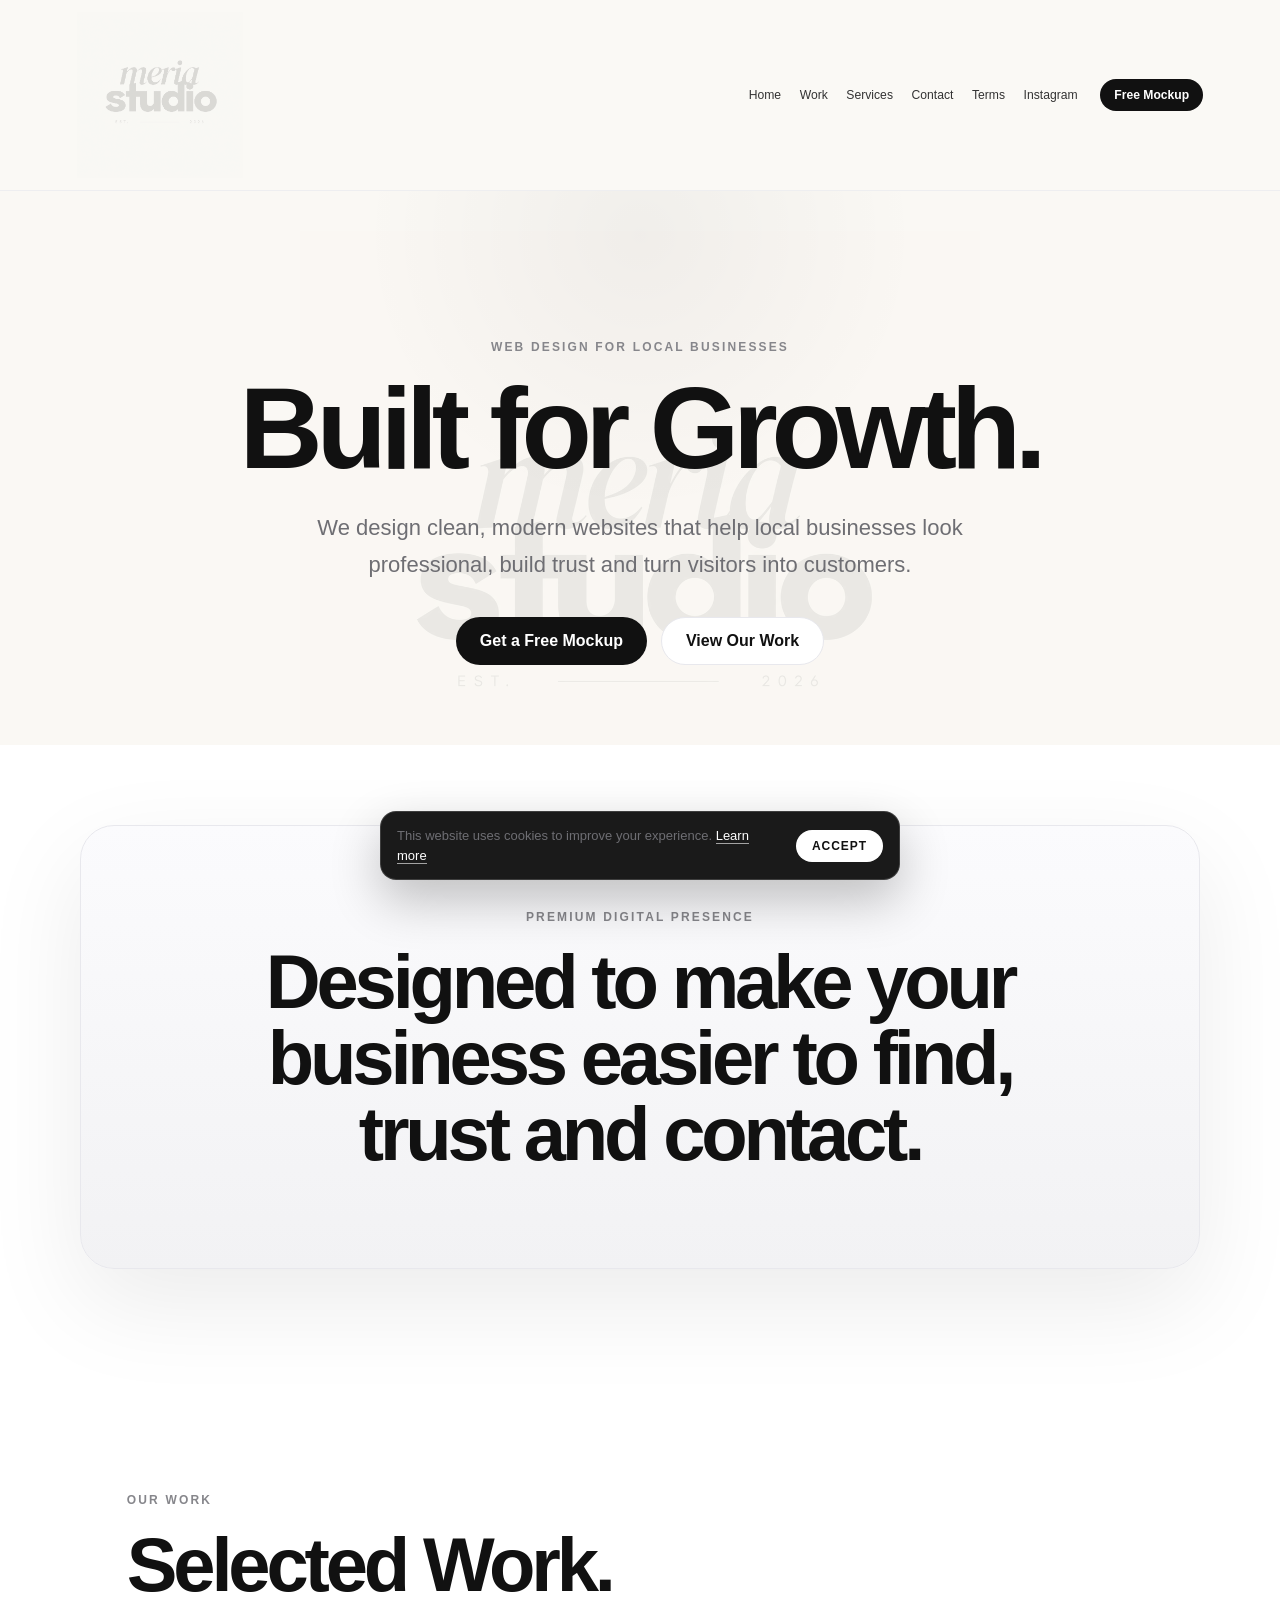
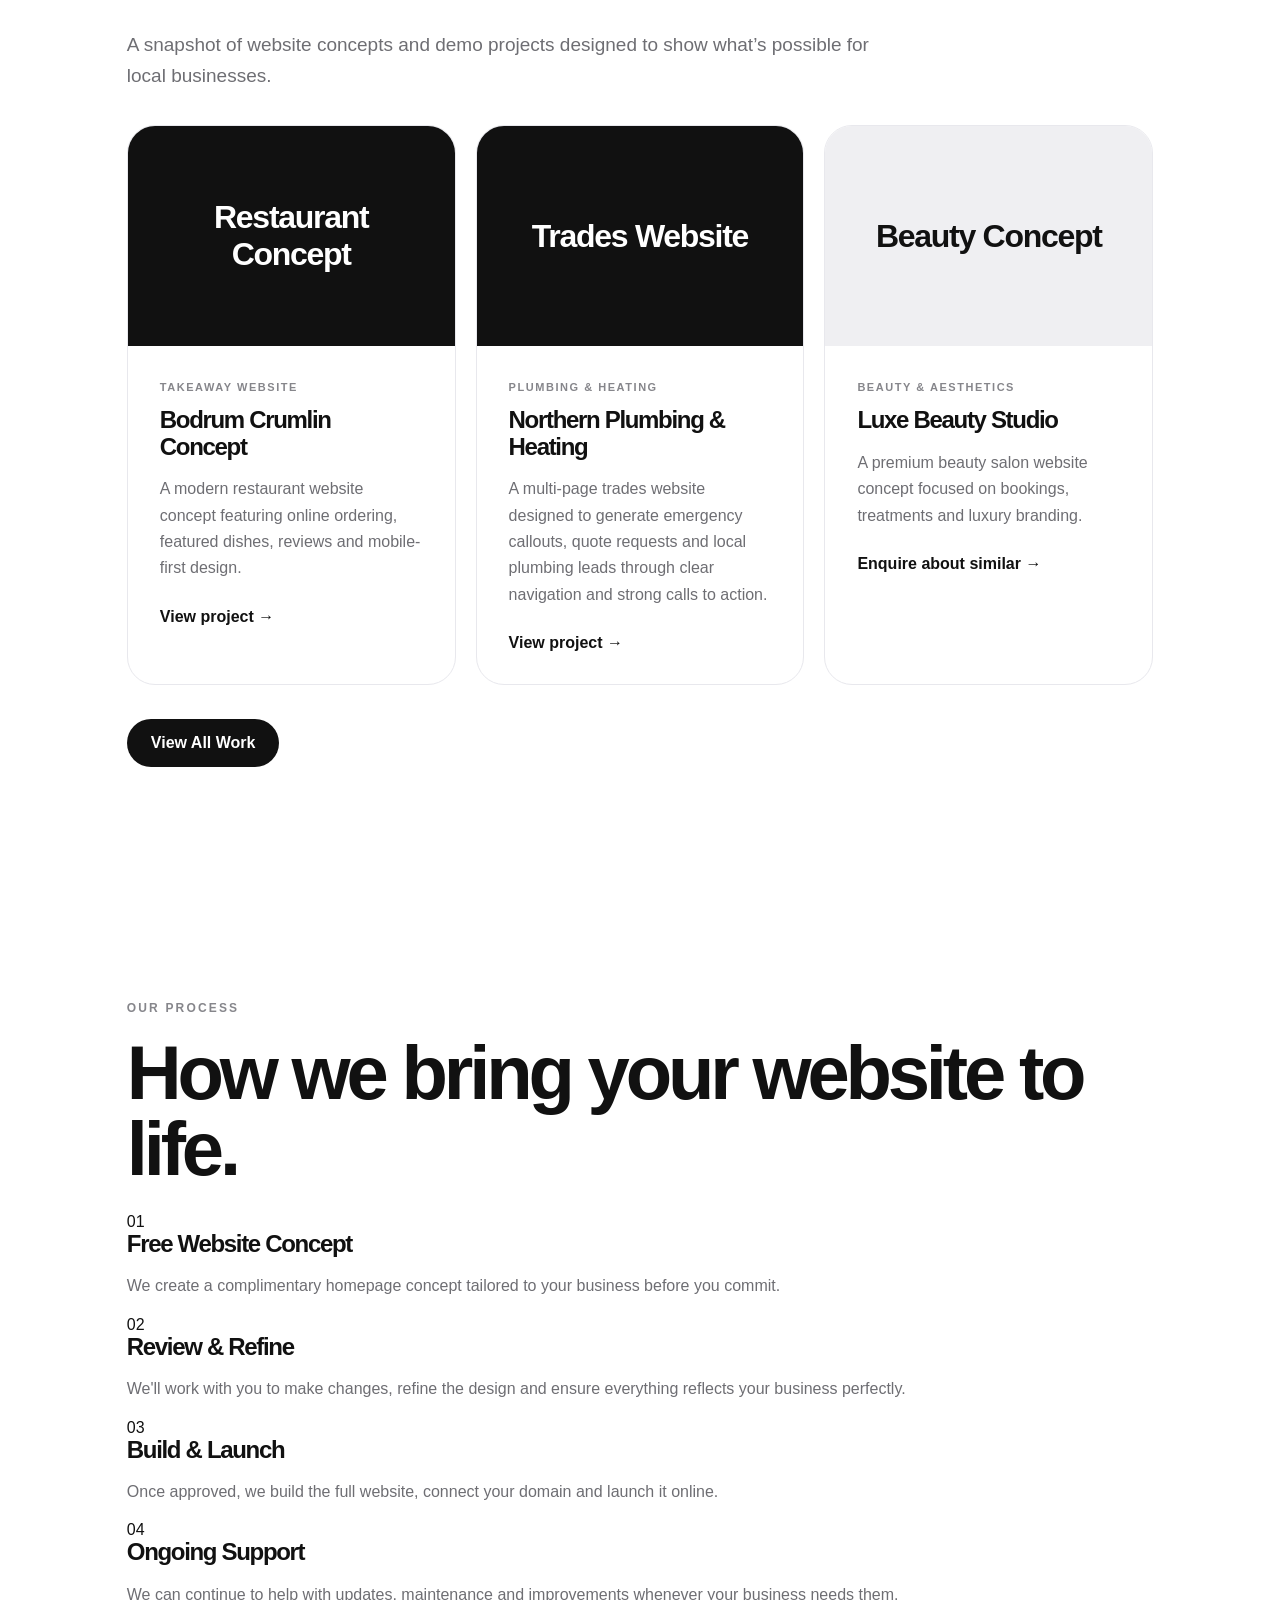
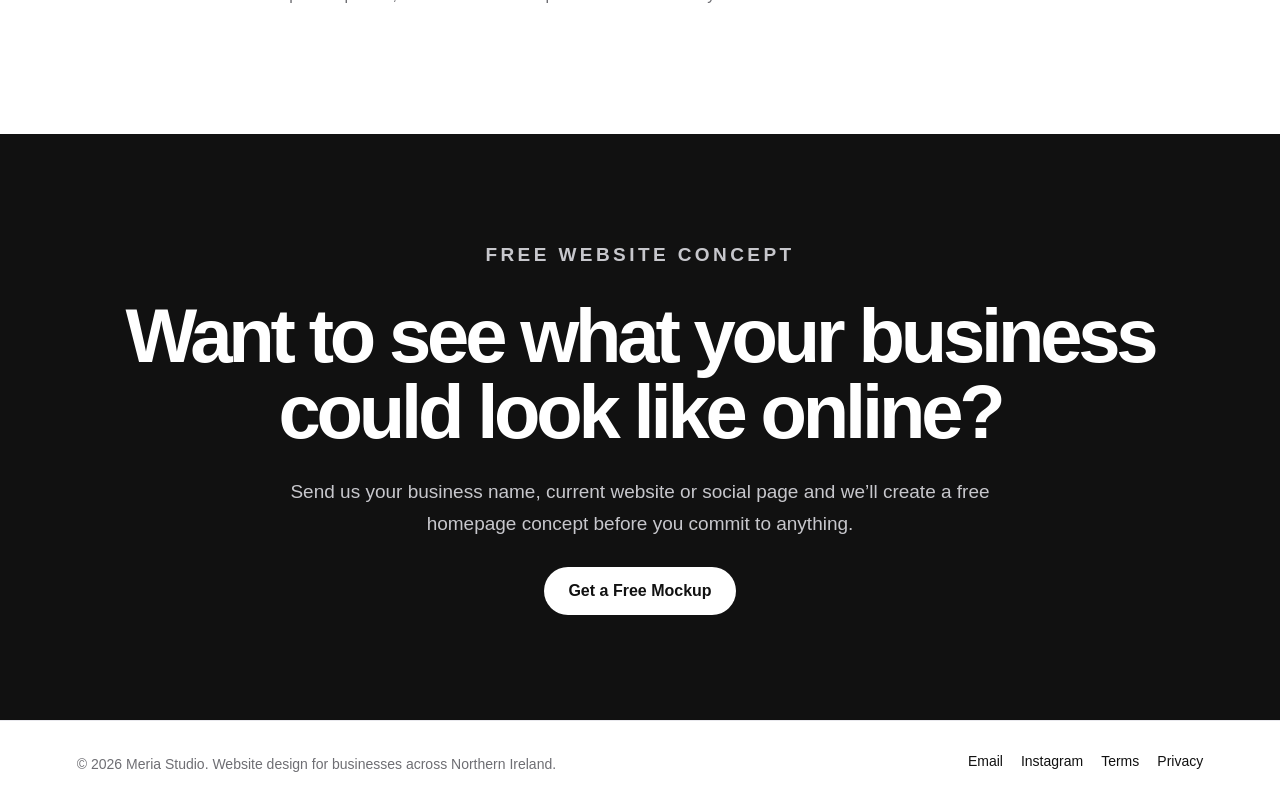
==== index.html @ b17fb359 "Add files via upload" ====
<!DOCTYPE html>
<html lang="en">
<head>
  <meta charset="UTF-8" />
  <meta name="viewport" content="width=device-width, initial-scale=1.0" />
  <title>Meria Studio | Website Design for Businesses in Northern Ireland</title>
  <meta name="description" content="Meria Studio creates modern, mobile-friendly websites for businesses across Northern Ireland. Professional website design built for growth." />
  <meta name="robots" content="index, follow" />
  <link rel="canonical" href="https://meriastudio.com/" />
  <meta property="og:title" content="Meria Studio | Website Design Northern Ireland" />
  <meta property="og:description" content="Meria Studio creates modern, mobile-friendly websites for businesses across Northern Ireland. Professional website design built for growth." />
  <meta property="og:type" content="website" />
  <meta property="og:url" content="https://meriastudio.com/" />
  <meta property="og:image" content="https://meriastudio.com/favicon.png" />
  <meta name="twitter:card" content="summary_large_image" />
  <meta name="twitter:title" content="Meria Studio | Website Design Northern Ireland" />
  <meta name="twitter:description" content="Meria Studio creates modern, mobile-friendly websites for businesses across Northern Ireland. Professional website design built for growth." />
  <meta name="twitter:image" content="https://meriastudio.com/favicon.png" />
  <link rel="icon" href="favicon.ico" sizes="any" />
  <link rel="icon" type="image/png" href="favicon.png" />
  <link rel="apple-touch-icon" href="apple-touch-icon.png" />
  <link rel="stylesheet" href="https://cdnjs.cloudflare.com/ajax/libs/font-awesome/6.5.1/css/all.min.css" />
  <link rel="stylesheet" href="styles.css" />
</head>
<body>
  <header class="header">
    <a href="./" class="brand"><img src="meria-studio-logo.png" alt="Meria Studio logo" /></a>

    <button class="menu-toggle" aria-label="Open menu" onclick="document.body.classList.toggle('nav-open')">
      <span></span>
      <span></span>
      <span></span>
    </button>

    <nav class="nav">
      <a href="./">Home</a>
      <a href="work/">Work</a>
      <a href="services/">Services</a>
      <a href="contact/">Contact</a>
      <a href="terms/">Terms</a>
      <a href="https://www.instagram.com/meria.studios" target="_blank" rel="noopener">Instagram</a>
      <a href="contact/" class="nav-button">Free Mockup</a>
    </nav>
  </header>

  <main>

    <section class="hero">
      <img class="hero-watermark" src="meria-studio-logo.png" alt="" aria-hidden="true" />
      <div class="hero-content">
        <p class="eyebrow">Web design for local businesses</p>
        <h1>Built for Growth.</h1>
        <p class="hero-copy">We design clean, modern websites that help local businesses look professional, build trust and turn visitors into customers.</p>
        <div class="actions">
          <a href="contact/" class="button dark">Get a Free Mockup</a>
          <a href="work/" class="button light">View Our Work</a>
        </div>
      </div>
    </section>

    <section class="visual">
      <div class="mockup">
        <div class="mockup-inner">
          <p class="eyebrow">Premium digital presence</p>
          <h2>Designed to make your business easier to find, trust and contact.</h2>
        </div>
      </div>
    </section>

    <section id="work" class="section home-work-preview">
      <p class="eyebrow">Our work</p>
      <h2>Selected Work.</h2>
      <p class="section-copy">A snapshot of website concepts and demo projects designed to show what’s possible for local businesses.</p>
      <div class="work-grid">
        <article class="work-card">
          <div class="work-image">
            <span>Restaurant Concept</span>
          </div>
          <div class="work-content">
            <p class="card-label">Takeaway website</p>
            <h3>Bodrum Crumlin Concept</h3>
            <p>
              A modern restaurant website concept featuring online ordering,
              featured dishes, reviews and mobile-first design.
            </p>
            <a href="https://bodrum-premium-dine.lovable.app" target="_blank" rel="noopener">
              View project →
            </a>
          </div>
        </article>

        <article class="work-card">
          <div class="work-image">
            <span>Trades Website</span>
          </div>
          <div class="work-content">
            <p class="card-label">Plumbing & heating</p>
            <h3>Northern Plumbing & Heating</h3>
            <p>
              A multi-page trades website designed to generate emergency callouts,
              quote requests and local plumbing leads through clear navigation and
              strong calls to action.
            </p>
            <a href="https://meria-studio.github.io/northern-plumbing/" target="_blank" rel="noopener">
              View project →
            </a>
          </div>
        </article>

        <article class="work-card">
          <div class="work-image muted">
            <span>Beauty Concept</span>
          </div>
          <div class="work-content">
            <p class="card-label">Beauty & aesthetics</p>
            <h3>Luxe Beauty Studio</h3>
            <p>
              A premium beauty salon website concept focused on bookings,
              treatments and luxury branding.
            </p>
            <a href="contact/">
              Enquire about similar →
            </a>
          </div>
        </article>
      </div>
      <div class="preview-actions">
        <a href="work/" class="button dark">View All Work</a>
      </div>
    </section>

    <section class="section process">
      <p class="eyebrow">Our process</p>
      <h2>How we bring your website to life.</h2>

      <div class="process-grid">
        <div class="process-card">
          <span>01</span>
          <h3>Free Website Concept</h3>
          <p>We create a complimentary homepage concept tailored to your business before you commit.</p>
        </div>

        <div class="process-card">
          <span>02</span>
          <h3>Review & Refine</h3>
          <p>We'll work with you to make changes, refine the design and ensure everything reflects your business perfectly.</p>
        </div>

        <div class="process-card">
          <span>03</span>
          <h3>Build & Launch</h3>
          <p>Once approved, we build the full website, connect your domain and launch it online.</p>
        </div>

        <div class="process-card">
          <span>04</span>
          <h3>Ongoing Support</h3>
          <p>We can continue to help with updates, maintenance and improvements whenever your business needs them.</p>
        </div>
      </div>
    </section>

    <section class="cta-strip">
      <p class="eyebrow">Free website concept</p>
      <h2>Want to see what your business could look like online?</h2>
      <p>Send us your business name, current website or social page and we’ll create a free homepage concept before you commit to anything.</p>
      <a href="contact/" class="button white">Get a Free Mockup</a>
    </section>

  </main>

  <footer>
    <p>© 2026 Meria Studio. Website design for businesses across Northern Ireland.</p>
    <div>
      <a href="mailto:hello@meriastudio.com">Email</a>
      <a href="https://www.instagram.com/meria.studios" target="_blank" rel="noopener">Instagram</a>
      <a href="terms/">Terms</a>
      <a href="privacy/">Privacy</a>
    </div>
  </footer>

  <div id="cookie-banner" class="cookie-banner" role="dialog" aria-live="polite" aria-label="Cookie notice">
    <p>This website uses cookies to improve your experience. <a href="privacy/">Learn more</a></p>
    <button id="accept-cookies" type="button">Accept</button>
  </div>

  <script>
    const cookieBanner = document.getElementById('cookie-banner');
    const acceptCookies = document.getElementById('accept-cookies');

    if (cookieBanner && !localStorage.getItem('meriaCookiesAccepted')) {
      cookieBanner.style.display = 'flex';
    }

    if (acceptCookies) {
      acceptCookies.addEventListener('click', () => {
        localStorage.setItem('meriaCookiesAccepted', 'true');
        cookieBanner.style.display = 'none';
      });
    }
  </script>
  <script type="application/ld+json">
{
  "@context": "https://schema.org",
  "@type": "LocalBusiness",
  "name": "Meria Studio",
  "url": "https://meriastudio.com/",
  "description": "Website design studio creating modern, mobile-friendly websites for businesses across Northern Ireland.",
  "email": "hello@meriastudio.com",
  "areaServed": [
    "Northern Ireland",
    "Belfast"
  ],
  "sameAs": [
    "https://www.instagram.com/meria.studios"
  ],
  "makesOffer": [
    {
      "@type": "Offer",
      "itemOffered": {
        "@type": "Service",
        "name": "Website Design"
      }
    },
    {
      "@type": "Offer",
      "itemOffered": {
        "@type": "Service",
        "name": "Website Redesign"
      }
    },
    {
      "@type": "Offer",
      "itemOffered": {
        "@type": "Service",
        "name": "Website Maintenance"
      }
    }
  ]
}
  </script>

</body>
</html>
---- styles.css ----
*{box-sizing:border-box}:root{--black:#111;--grey:#6e6e73;--light:#f5f5f7;--line:#e8e8ed;--white:#fff;--cream:#faf8f4}html{scroll-behavior:smooth}body{margin:0;background:var(--white);color:var(--black);font-family:-apple-system,BlinkMacSystemFont,"Inter","Segoe UI",sans-serif}a{color:inherit;text-decoration:none}p{color:var(--grey);line-height:1.65}.header{position:sticky;top:0;z-index:20;display:flex;justify-content:space-between;align-items:center;padding:12px 6vw;background:rgba(250,248,244,.86);backdrop-filter:blur(20px);border-bottom:1px solid rgba(232,232,237,.65)}.brand img {
  width: 180px;
  display: block;
  opacity: 0.15;
  filter: grayscale(100%);
}.nav{display:flex;gap:18px;font-size:14px;color:#333;align-items:center;flex-wrap:nowrap}.hero{position:relative;overflow:hidden;text-align:center;padding:135px 6vw 80px;background:radial-gradient(circle at 50% 8%,rgba(0,0,0,.04),transparent 34%),var(--cream)}.hero-content{position:relative;z-index:2;max-width:1120px;margin:0 auto}.hero-watermark{position:absolute;z-index:1;width:min(680px,88vw);top:40px;left:50%;transform:translateX(-50%);opacity:.075;mix-blend-mode:multiply;pointer-events:none;user-select:none}.eyebrow{color:#86868b;font-size:12px;font-weight:750;letter-spacing:.18em;text-transform:uppercase;margin-bottom:16px}h1,h2,h3{margin:0;letter-spacing:-.055em}h1{font-size:clamp(54px,9vw,118px);line-height:.94}h2{font-size:clamp(38px,6vw,76px);line-height:1;margin-bottom:26px}h3{font-size:24px;line-height:1.1;margin-bottom:12px}.hero-copy{max-width:760px;margin:28px auto 34px;font-size:22px}.actions{display:flex;justify-content:center;gap:14px;flex-wrap:wrap}.button{display:inline-flex;align-items:center;justify-content:center;min-height:48px;padding:0 24px;border:0;border-radius:999px;font-weight:700;cursor:pointer;transition:transform .2s ease}.button:hover{transform:translateY(-2px)}.dark{background:var(--black);color:var(--white)}.light{background:var(--white);color:var(--black);border:1px solid var(--line)}.visual{padding:80px 6vw 100px}.mockup{max-width:1120px;margin:0 auto;border:1px solid var(--line);border-radius:34px;overflow:hidden;background:linear-gradient(180deg,#fbfbfd,#f2f2f4);box-shadow:0 35px 100px rgba(0,0,0,.08)}.mockup-bar{height:54px;border-bottom:1px solid var(--line);display:flex;gap:8px;align-items:center;padding:0 22px}.mockup-bar span{width:11px;height:11px;background:#d2d2d7;border-radius:50%}.mockup-inner{min-height:430px;padding:70px;display:grid;place-items:center;text-align:center}.mockup-inner h2{max-width:860px}.section{max-width:1180px;margin:0 auto;padding:110px 6vw}.section-copy{max-width:760px;font-size:19px;margin-bottom:34px}.soft{max-width:none;background:var(--light)}.soft>*{max-width:1180px;margin-left:auto;margin-right:auto}.work-grid,.services-grid{display:grid;gap:20px}.work-grid,.services-grid{grid-template-columns:repeat(3,1fr)}.work-card,.services-grid article,.quote-box{background:var(--white);border:1px solid var(--line);border-radius:28px;overflow:hidden}.work-image{min-height:220px;background:#111;color:#fff;display:grid;place-items:center;text-align:center;padding:24px}.work-image span{font-weight:800;letter-spacing:-.04em;font-size:32px}.work-image.muted{background:#efeff2;color:#111}.work-content,.services-grid article,.quote-box{padding:32px}.card-label{margin-top:0;color:#86868b;text-transform:uppercase;letter-spacing:.14em;font-size:11px;font-weight:800}.work-content a{display:inline-block;margin-top:10px;font-weight:800}.quote{text-align:center}.quote>p{max-width:790px;margin-left:auto;margin-right:auto;font-size:19px}.quote-box{max-width:720px;margin:42px auto 0}.contact-section{padding:110px 6vw;background:#111;color:#fff;display:grid;grid-template-columns:.85fr 1fr;gap:50px;align-items:start}.contact-section h2{color:#fff}.contact-section p,.contact-section .eyebrow{color:#c7c7cc}.contact-form{background:#fff;color:#111;border-radius:28px;padding:34px;display:grid;gap:18px}.contact-form label{display:grid;gap:8px;font-weight:750}input,textarea{width:100%;border:1px solid #dedee3;border-radius:16px;padding:15px 16px;font:inherit;outline:none}input:focus,textarea:focus{border-color:#111}.form-note{font-size:13px;margin:0}footer{padding:32px 6vw;border-top:1px solid var(--line);display:flex;justify-content:space-between;gap:20px}footer p{font-size:14px;margin:0}footer div{display:flex;gap:18px;font-size:14px}@media(max-width:950px){.nav{display:none}.brand img{width:150px}.hero{padding-top:95px}.hero-watermark{width:520px;top:55px;opacity:.06}.hero-copy{font-size:19px}.work-grid,.services-grid,.contact-section{grid-template-columns:1fr}.mockup-inner{min-height:330px;padding:36px}.section{padding:82px 6vw}footer{flex-direction:column}}

/* Improved contact cards */
.contact-link-grid {
  display: grid;
  grid-template-columns: repeat(2, minmax(0, 1fr));
  gap: 14px;
  margin-top: 32px;
}

.contact-card {
  display: grid;
  grid-template-columns: auto 1fr auto;
  gap: 14px;
  align-items: center;
  padding: 18px;
  border: 1px solid rgba(255, 255, 255, 0.16);
  border-radius: 18px;
  background: rgba(255, 255, 255, 0.06);
  color: #fff;
  transition: transform 0.2s ease, background 0.2s ease, border-color 0.2s ease;
}

.contact-card:hover {
  transform: translateY(-2px);
  background: rgba(255, 255, 255, 0.1);
  border-color: rgba(255, 255, 255, 0.26);
}

.contact-icon {
  width: 42px;
  height: 42px;
  display: grid;
  place-items: center;
  border-radius: 14px;
  background: #fff;
  color: #111;
  font-size: 18px;
  font-weight: 800;
}

.contact-card strong {
  display: block;
  color: #fff;
  font-size: 15px;
  margin-bottom: 3px;
}

.contact-card small {
  display: block;
  color: #c7c7cc;
  font-size: 13px;
}

.contact-card em {
  font-style: normal;
  color: #fff;
  opacity: 0.9;
}

@media (max-width: 700px) {
  .contact-link-grid {
    grid-template-columns: 1fr;
  }
}


/* Premium digital box update */
.mockup-bar {
  display: none;
}

.mockup-inner {
  border-top: none;
}



/* Proper multi-page additions */

.nav {
  align-items: center;
}

.nav a {
  white-space: nowrap;
}

.nav-button {
  background: #111;
  color: #fff !important;
  padding: 10px 16px;
  border-radius: 999px;
  font-weight: 800;
  margin-left: 4px;
}

.nav-button:hover {
  opacity: 0.85;
}

.nav a.active {
  font-weight: 900;
}

.page-hero {
  position: relative;
  overflow: hidden;
  text-align: center;
  padding: 115px 6vw 85px;
  background:
    radial-gradient(circle at 50% 8%, rgba(0,0,0,0.04), transparent 34%),
    var(--cream);
}

.page-hero .hero-watermark {
  top: 20px;
}

.page-hero-content {
  position: relative;
  z-index: 2;
  max-width: 980px;
  margin: 0 auto;
}

.page-hero h1 {
  font-size: clamp(54px, 8vw, 108px);
}

.page-hero p:not(.eyebrow) {
  max-width: 760px;
  margin: 26px auto 0;
  font-size: 21px;
}

.home-work-preview .work-grid {
  margin-bottom: 34px;
}

.preview-actions {
  margin-top: 30px;
}

.cta-strip {
  text-align: center;
  padding: 105px 6vw;
  background: #111;
  color: #fff;
}

.cta-strip h2 {
  color: #fff;
}

.cta-strip p {
  color: #c7c7cc;
  max-width: 720px;
  margin: 0 auto 28px;
  font-size: 19px;
}

.cta-strip .eyebrow {
  color: #c7c7cc;
}

.white {
  background: #fff;
  color: #111;
}

.faq-list {
  display: grid;
  gap: 14px;
  margin-top: 34px;
}

.faq-list details {
  background: #fff;
  border: 1px solid var(--line);
  border-radius: 22px;
  padding: 22px 24px;
}

.faq-list summary {
  cursor: pointer;
  font-weight: 800;
}

.faq-list p {
  margin-bottom: 0;
}

.contact-page-section {
  padding-top: 90px;
}

@media (max-width: 950px) {
  .nav-button {
    display: none;
  }

  .page-hero {
    padding-top: 90px;
  }
}


/* Mobile hamburger navigation */
.menu-toggle {
  display: none;
  width: 44px;
  height: 44px;
  border: 0;
  background: #111;
  border-radius: 999px;
  cursor: pointer;
  align-items: center;
  justify-content: center;
  flex-direction: column;
  gap: 5px;
  z-index: 40;
}

.menu-toggle span {
  width: 18px;
  height: 2px;
  background: #fff;
  border-radius: 999px;
  display: block;
}

@media (max-width: 950px) {
  .header {
    padding: 12px 6vw;
  }

  .menu-toggle {
    display: flex;
  }

  .nav {
    display: none !important;
  }

  body.nav-open .nav {
    display: flex !important;
    position: fixed;
    top: 74px;
    left: 6vw;
    right: 6vw;
    z-index: 35;
    flex-direction: column;
    gap: 0;
    padding: 14px;
    border: 1px solid var(--line);
    border-radius: 24px;
    background: rgba(255, 255, 255, 0.96);
    backdrop-filter: blur(20px);
    box-shadow: 0 24px 70px rgba(0, 0, 0, 0.12);
  }

  body.nav-open .nav a {
    display: block;
    padding: 16px 18px;
    border-radius: 16px;
    color: #111;
    font-size: 16px;
    font-weight: 750;
  }

  body.nav-open .nav a:hover {
    background: #f5f5f7;
  }

  body.nav-open .nav .nav-button {
    margin-left: 0;
    margin-top: 8px;
    text-align: center;
    background: #111;
    color: #fff !important;
  }
}


/* Terms page and subtle contact icons */
.subtle-inline-icon {
  display: inline-block;
  margin-right: 8px;
  color: #b8a98f;
  font-size: 13px;
  vertical-align: 0;
}

.instagram-tone {
  color: #c8a2c8;
}

.terms-section {
  background: #fff;
}

.terms-content {
  max-width: 860px;
  margin: 0 auto;
}

.terms-content h2 {
  font-size: clamp(24px, 3vw, 34px);
  letter-spacing: -0.035em;
  margin-top: 38px;
  margin-bottom: 12px;
}

.terms-content h2:first-of-type {
  margin-top: 0;
}

.terms-content a {
  font-weight: 800;
  border-bottom: 1px solid currentColor;
}

.terms-updated,
.terms-note {
  padding: 18px 20px;
  border: 1px solid var(--line);
  border-radius: 18px;
  background: var(--cream);
}

.terms-note {
  margin-top: 40px;
  font-size: 14px;
}


/* Fix: keep desktop navigation from pushing Terms off-screen */
@media (min-width: 951px) {
  .header {
    gap: 28px;
  }

  .nav {
    gap: clamp(12px, 1.45vw, 22px);
    font-size: clamp(12px, 0.95vw, 14px);
  }

  .brand img {
    width: clamp(138px, 13vw, 180px);
  }

  .nav-button {
    padding: 9px 14px;
  }
}

/* Contact icon colours */
.email-card .contact-icon {
  color: #d93025;
}

.instagram-card .contact-icon {
  color: #e4405f;
}

.instagram-card .contact-icon i {
  background: linear-gradient(45deg, #f58529, #dd2a7b, #8134af, #515bd4);
  -webkit-background-clip: text;
  background-clip: text;
  color: transparent;
}


/* Cookie banner */
.cookie-banner {
  position: fixed;
  left: 20px;
  right: 20px;
  bottom: 20px;
  max-width: 520px;
  margin: 0 auto;
  padding: 14px 16px;
  background: rgba(17, 17, 17, 0.96);
  color: #fff;
  border: 1px solid rgba(255, 255, 255, 0.16);
  border-radius: 16px;
  display: none;
  align-items: center;
  justify-content: space-between;
  gap: 16px;
  z-index: 9999;
  box-shadow: 0 20px 50px rgba(0, 0, 0, 0.24);
  backdrop-filter: blur(14px);
}

.cookie-banner p {
  margin: 0;
  font-size: 13px;
  line-height: 1.5;
}

.cookie-banner a {
  color: #fff;
  border-bottom: 1px solid rgba(255, 255, 255, 0.6);
}

.cookie-banner button {
  border: 0;
  border-radius: 999px;
  padding: 9px 16px;
  background: #fff;
  color: #111;
  font-size: 12px;
  font-weight: 800;
  letter-spacing: 0.08em;
  text-transform: uppercase;
  cursor: pointer;
  white-space: nowrap;
}

@media (max-width: 620px) {
  .cookie-banner {
    align-items: flex-start;
    flex-direction: column;
  }

  .cookie-banner button {
    width: 100%;
  }
}
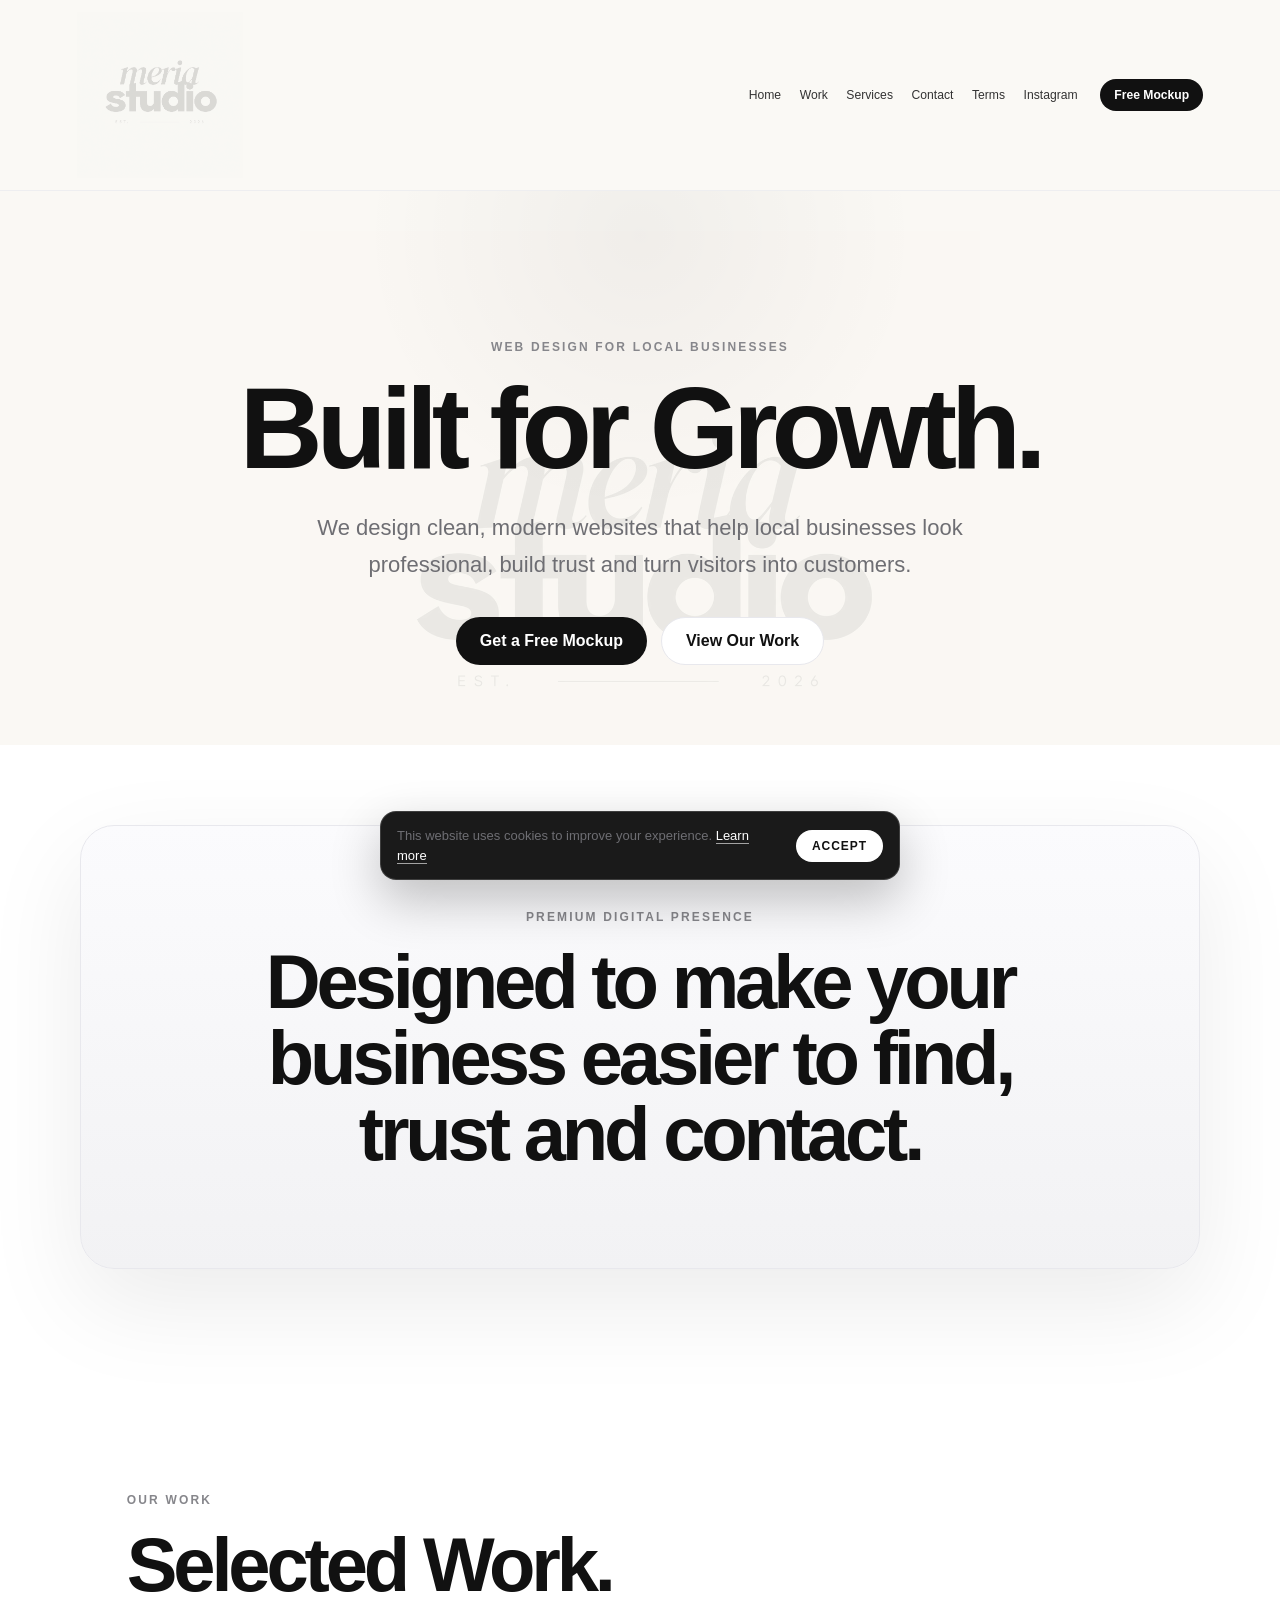
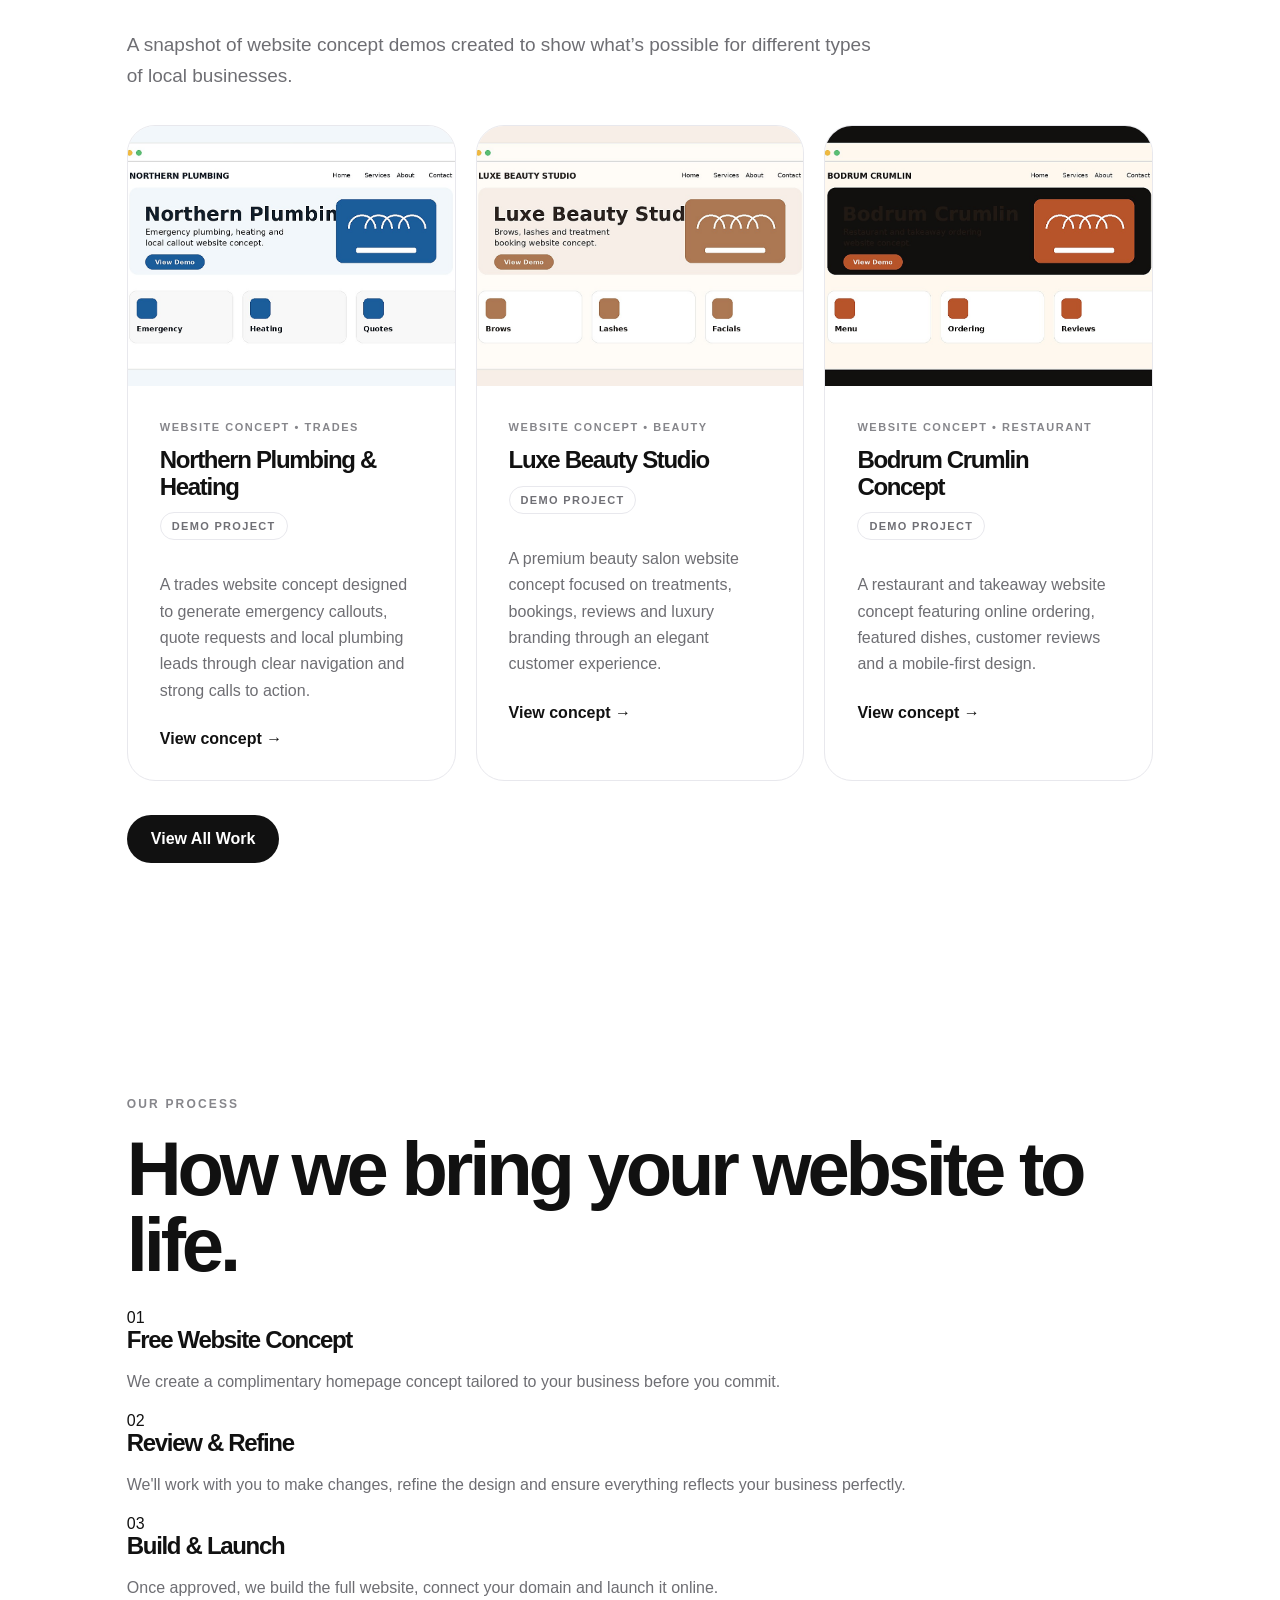
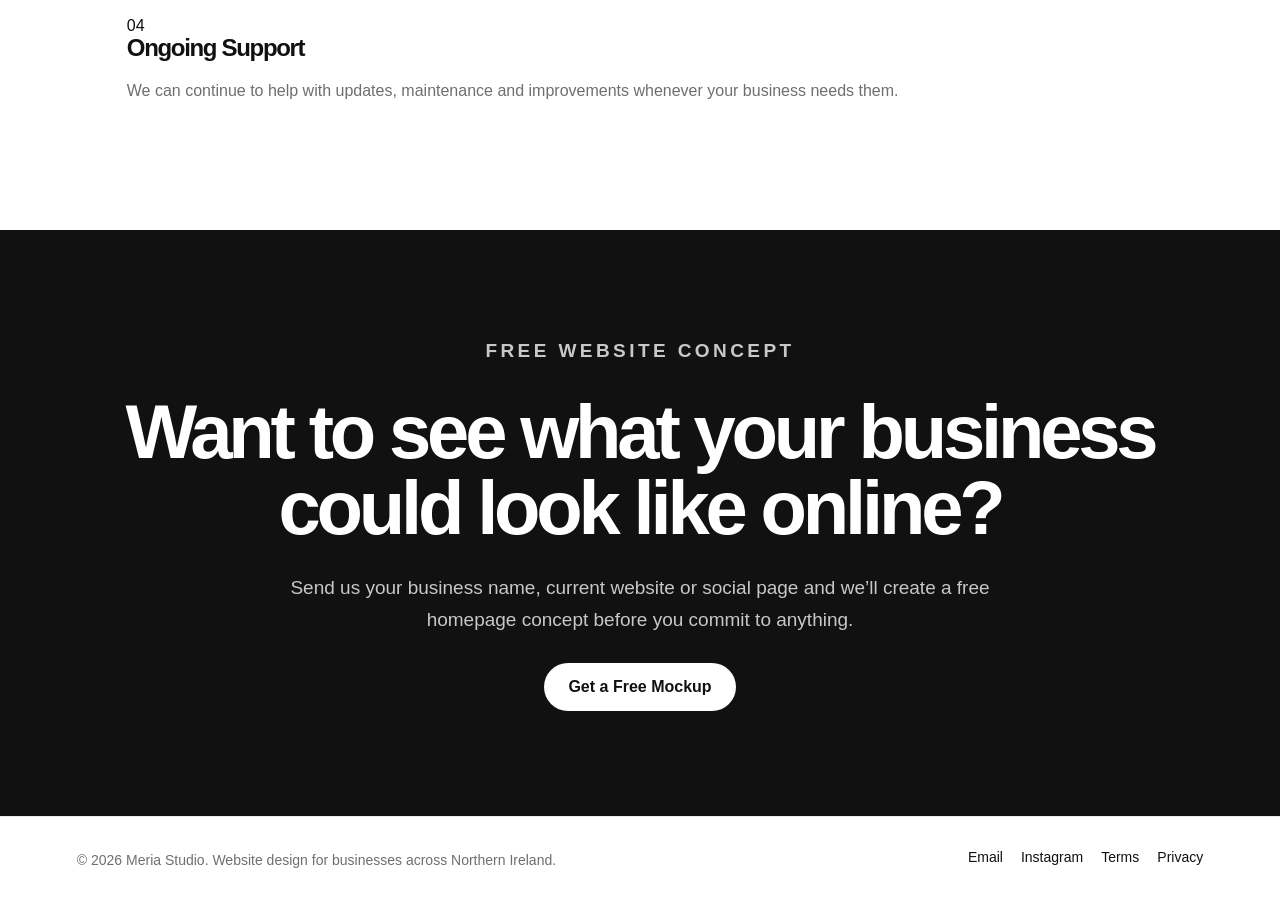
==== commit 06da40ae: "Add files via upload" ====
--- a/index.html
+++ b/index.html
@@ -70,60 +70,69 @@
     <section id="work" class="section home-work-preview">
       <p class="eyebrow">Our work</p>
       <h2>Selected Work.</h2>
-      <p class="section-copy">A snapshot of website concepts and demo projects designed to show what’s possible for local businesses.</p>
+      <p class="section-copy">A snapshot of website concept demos created to show what’s possible for different types of local businesses.</p>
+
       <div class="work-grid">
         <article class="work-card">
           <div class="work-image">
-            <span>Restaurant Concept</span>
-          </div>
+            <img src="images/northern-plumbing-preview.jpg" alt="Northern Plumbing concept website preview" />
+          </div>
+
           <div class="work-content">
-            <p class="card-label">Takeaway website</p>
-            <h3>Bodrum Crumlin Concept</h3>
+            <p class="card-label">Website Concept • Trades</p>
+            <h3>Northern Plumbing & Heating</h3>
+            <span class="concept-badge">Demo Project</span>
             <p>
-              A modern restaurant website concept featuring online ordering,
-              featured dishes, reviews and mobile-first design.
-            </p>
-            <a href="https://bodrum-premium-dine.lovable.app" target="_blank" rel="noopener">
-              View project →
-            </a>
-          </div>
-        </article>
-
-        <article class="work-card">
-          <div class="work-image">
-            <span>Trades Website</span>
-          </div>
-          <div class="work-content">
-            <p class="card-label">Plumbing & heating</p>
-            <h3>Northern Plumbing & Heating</h3>
-            <p>
-              A multi-page trades website designed to generate emergency callouts,
+              A trades website concept designed to generate emergency callouts,
               quote requests and local plumbing leads through clear navigation and
               strong calls to action.
             </p>
             <a href="https://meria-studio.github.io/northern-plumbing/" target="_blank" rel="noopener">
-              View project →
+              View concept →
             </a>
           </div>
         </article>
 
         <article class="work-card">
-          <div class="work-image muted">
-            <span>Beauty Concept</span>
-          </div>
+          <div class="work-image">
+            <img src="images/luxe-beauty-preview.jpg" alt="Luxe Beauty Studio concept website preview" />
+          </div>
+
           <div class="work-content">
-            <p class="card-label">Beauty & aesthetics</p>
+            <p class="card-label">Website Concept • Beauty</p>
             <h3>Luxe Beauty Studio</h3>
+            <span class="concept-badge">Demo Project</span>
             <p>
-              A premium beauty salon website concept focused on bookings,
-              treatments and luxury branding.
+              A premium beauty salon website concept focused on treatments,
+              bookings, reviews and luxury branding through an elegant customer
+              experience.
             </p>
-            <a href="contact/">
-              Enquire about similar →
+            <a href="https://meria-studio.github.io/luxe-beauty/" target="_blank" rel="noopener">
+              View concept →
             </a>
           </div>
         </article>
-      </div>
+
+        <article class="work-card">
+          <div class="work-image">
+            <img src="images/bodrum-preview.jpg" alt="Bodrum Crumlin restaurant concept website preview" />
+          </div>
+
+          <div class="work-content">
+            <p class="card-label">Website Concept • Restaurant</p>
+            <h3>Bodrum Crumlin Concept</h3>
+            <span class="concept-badge">Demo Project</span>
+            <p>
+              A restaurant and takeaway website concept featuring online ordering,
+              featured dishes, customer reviews and a mobile-first design.
+            </p>
+            <a href="https://bodrum-premium-dine.lovable.app" target="_blank" rel="noopener">
+              View concept →
+            </a>
+          </div>
+        </article>
+      </div>
+
       <div class="preview-actions">
         <a href="work/" class="button dark">View All Work</a>
       </div>
--- a/styles.css
+++ b/styles.css
@@ -434,3 +434,48 @@
     width: 100%;
   }
 }
+
+
+/* Work page portfolio previews */
+.work-note {
+  max-width: 720px;
+  margin-bottom: 34px;
+}
+
+.work-note p:last-child {
+  font-size: 18px;
+  color: #555;
+  margin-top: 0;
+}
+
+.work-image {
+  min-height: 0;
+  padding: 0;
+  overflow: hidden;
+  background: #111;
+}
+
+.work-image img {
+  width: 100%;
+  height: 260px;
+  object-fit: cover;
+  display: block;
+  transition: transform 0.4s ease;
+}
+
+.work-card:hover .work-image img {
+  transform: scale(1.035);
+}
+
+.concept-badge {
+  display: inline-block;
+  margin: 0 0 16px;
+  padding: 7px 11px;
+  border: 1px solid var(--line);
+  border-radius: 999px;
+  color: #6f6f75;
+  font-size: 11px;
+  font-weight: 800;
+  letter-spacing: 0.12em;
+  text-transform: uppercase;
+}
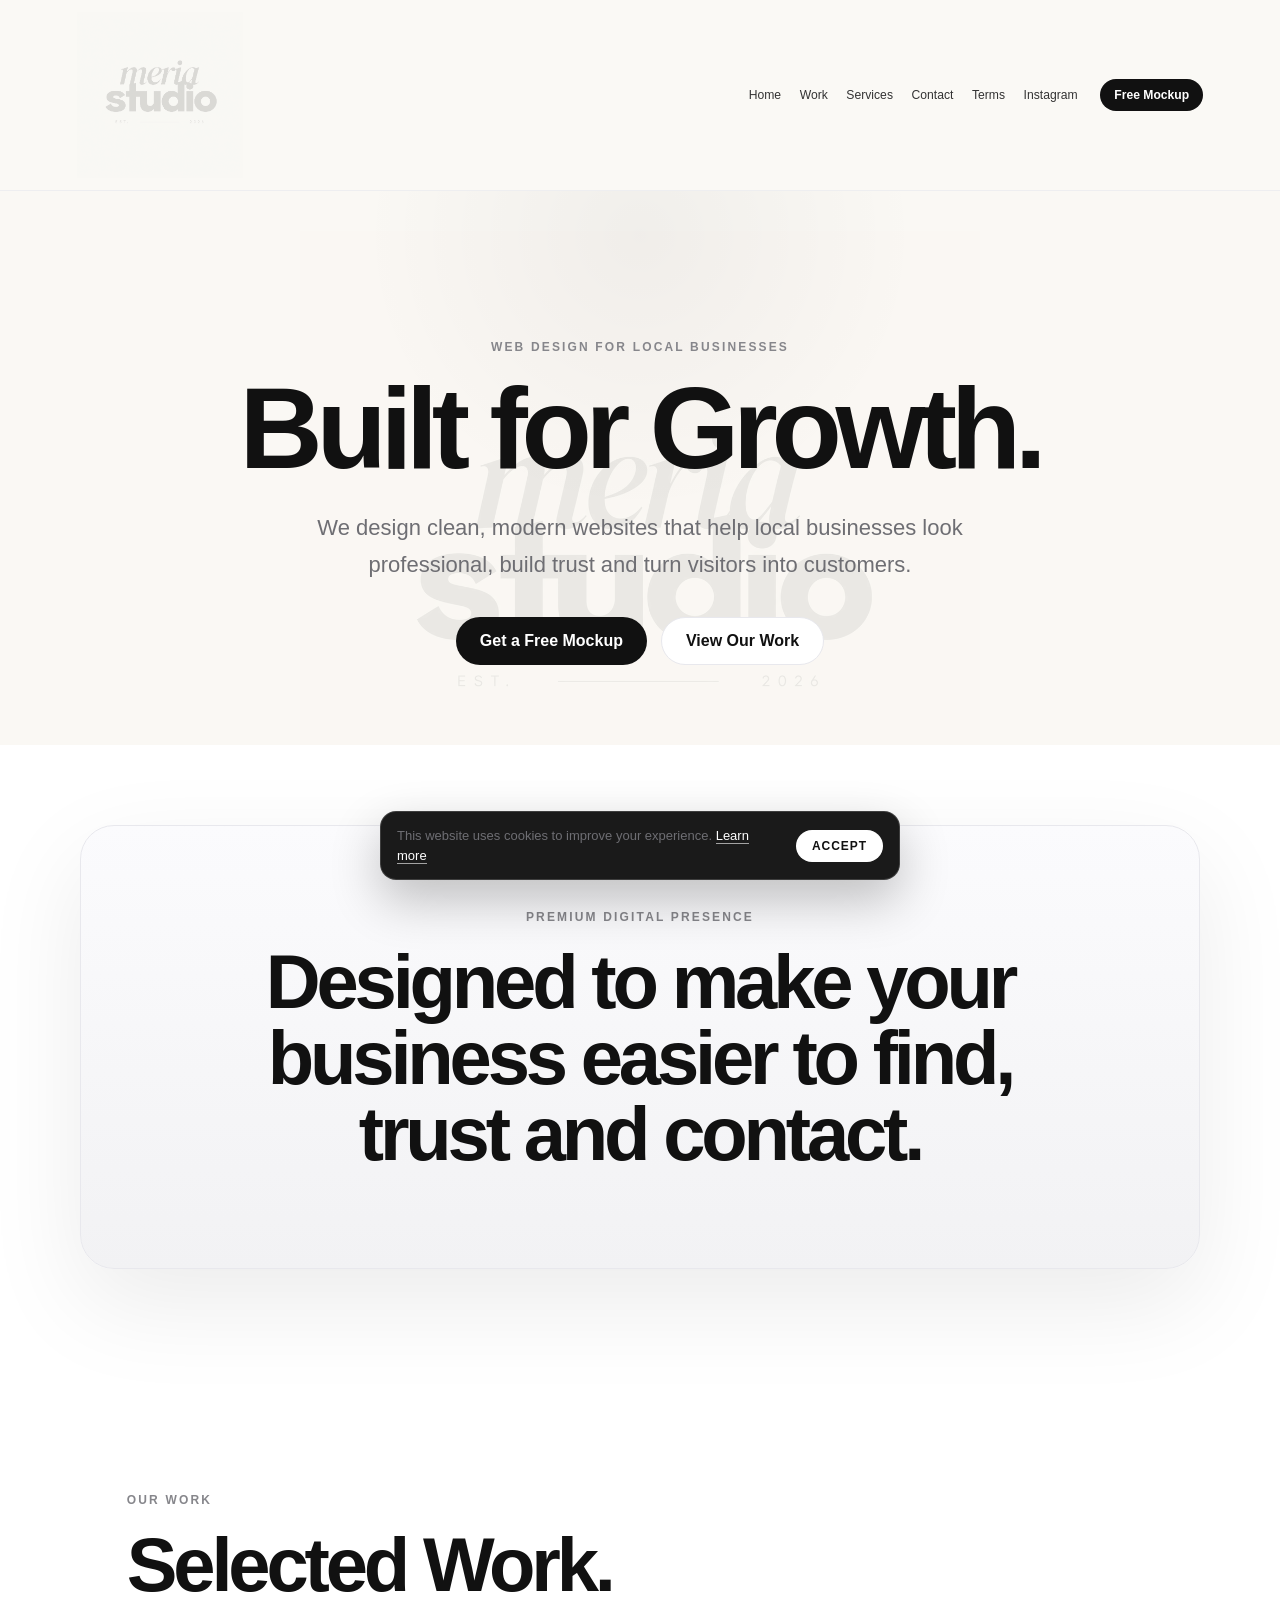
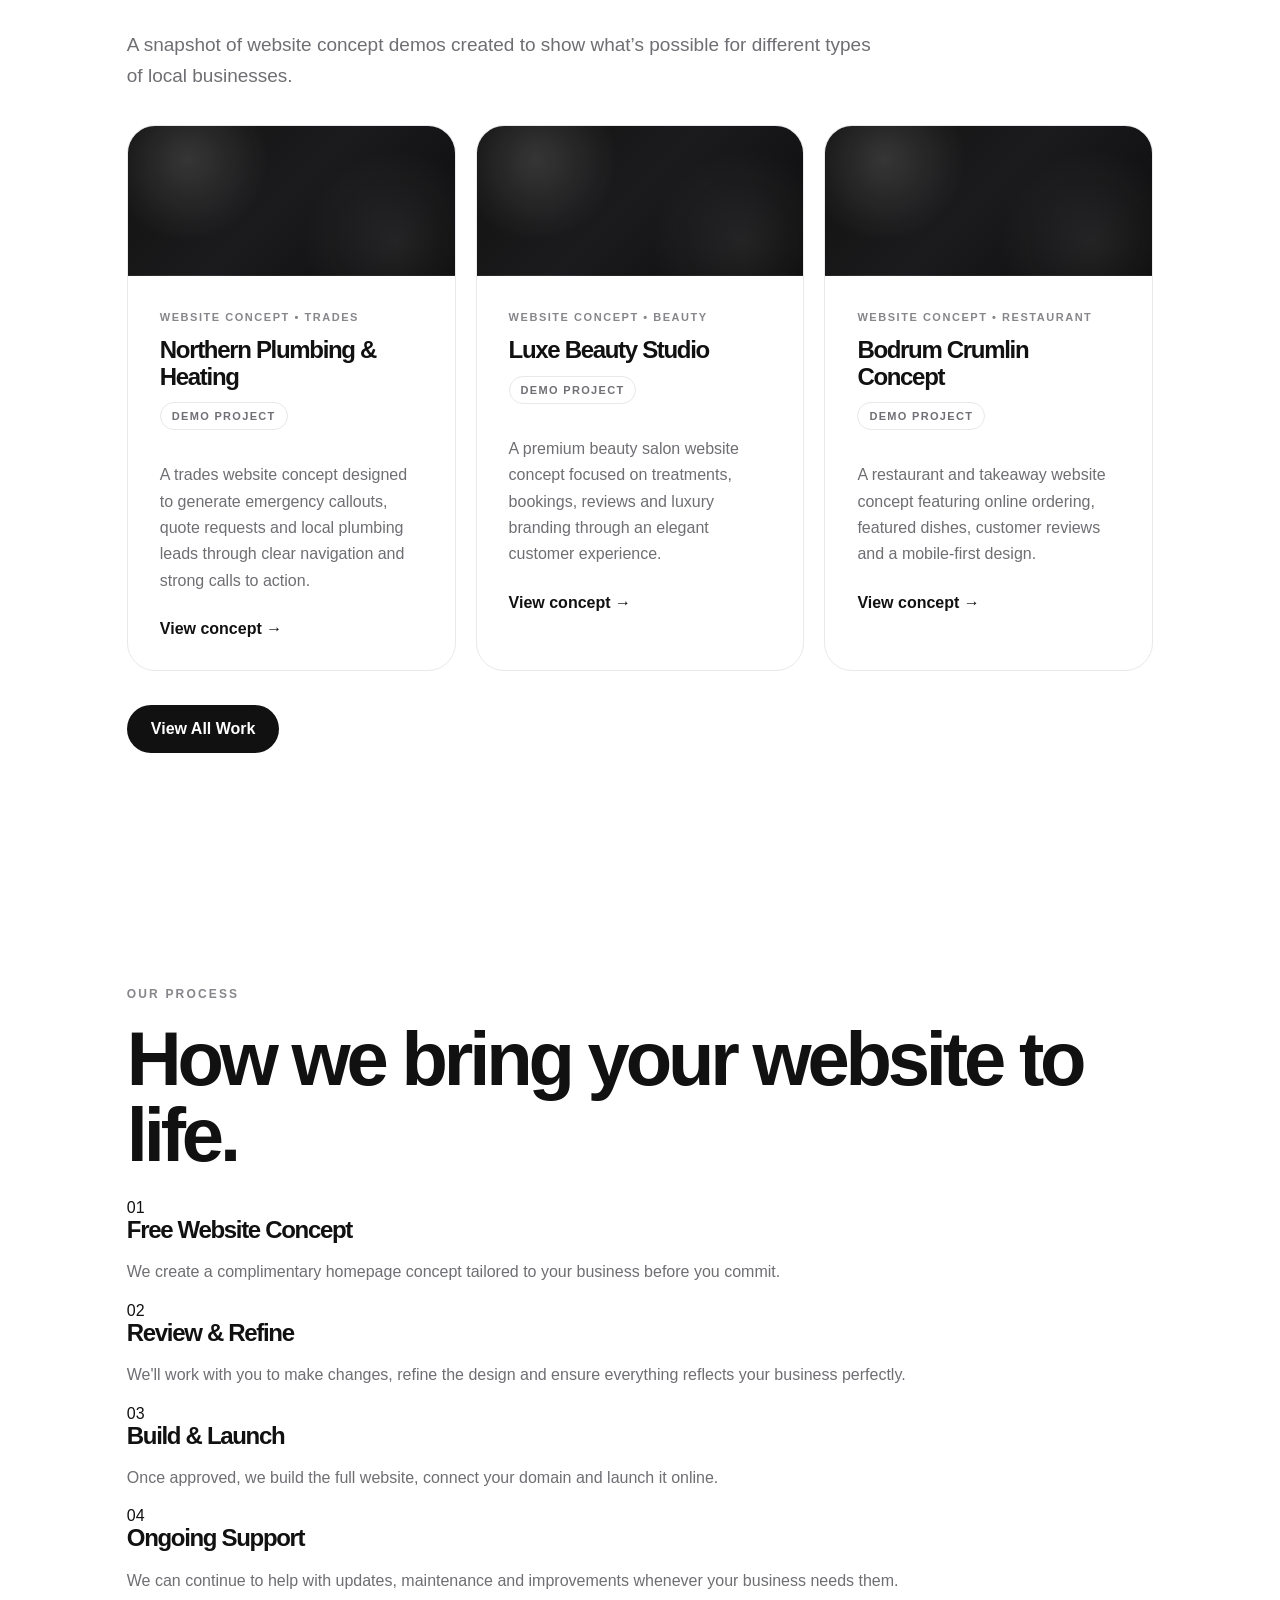
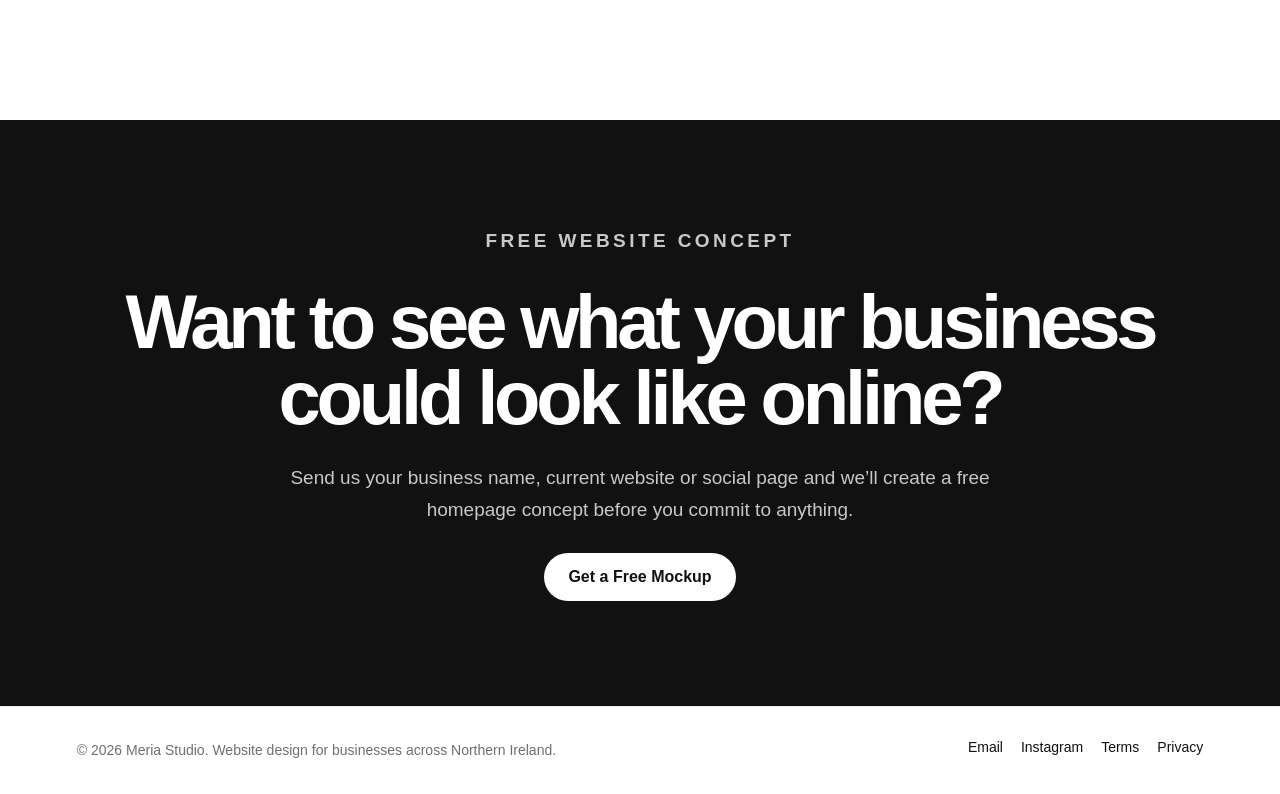
==== commit 5dfc894a: "Add files via upload" ====
--- a/index.html
+++ b/index.html
@@ -74,9 +74,7 @@
 
       <div class="work-grid">
         <article class="work-card">
-          <div class="work-image">
-            <img src="images/northern-plumbing-preview.jpg" alt="Northern Plumbing concept website preview" />
-          </div>
+          <div class="work-image" aria-hidden="true"></div>
 
           <div class="work-content">
             <p class="card-label">Website Concept • Trades</p>
@@ -94,9 +92,7 @@
         </article>
 
         <article class="work-card">
-          <div class="work-image">
-            <img src="images/luxe-beauty-preview.jpg" alt="Luxe Beauty Studio concept website preview" />
-          </div>
+          <div class="work-image" aria-hidden="true"></div>
 
           <div class="work-content">
             <p class="card-label">Website Concept • Beauty</p>
@@ -114,9 +110,7 @@
         </article>
 
         <article class="work-card">
-          <div class="work-image">
-            <img src="images/bodrum-preview.jpg" alt="Bodrum Crumlin restaurant concept website preview" />
-          </div>
+          <div class="work-image" aria-hidden="true"></div>
 
           <div class="work-content">
             <p class="card-label">Website Concept • Restaurant</p>
--- a/styles.css
+++ b/styles.css
@@ -435,8 +435,7 @@
   }
 }
 
-
-/* Work page portfolio previews */
+/* Work card styling - consistent branded concept cards */
 .work-note {
   max-width: 720px;
   margin-bottom: 34px;
@@ -448,23 +447,31 @@
   margin-top: 0;
 }
 
+.work-card {
+  display: flex;
+  flex-direction: column;
+  min-height: 100%;
+  transition: transform 0.25s ease, box-shadow 0.25s ease, border-color 0.25s ease;
+}
+
+.work-card:hover {
+  transform: translateY(-4px);
+  border-color: rgba(17, 17, 17, 0.16);
+  box-shadow: 0 24px 70px rgba(0, 0, 0, 0.08);
+}
+
 .work-image {
-  min-height: 0;
+  min-height: 150px;
   padding: 0;
-  overflow: hidden;
-  background: #111;
-}
-
-.work-image img {
-  width: 100%;
-  height: 260px;
-  object-fit: cover;
-  display: block;
-  transition: transform 0.4s ease;
-}
-
-.work-card:hover .work-image img {
-  transform: scale(1.035);
+  background:
+    radial-gradient(circle at 18% 22%, rgba(255, 255, 255, 0.14), transparent 28%),
+    radial-gradient(circle at 82% 78%, rgba(255, 255, 255, 0.08), transparent 32%),
+    linear-gradient(135deg, #111 0%, #1b1b1d 48%, #0b0b0c 100%);
+  border-bottom: 1px solid rgba(255, 255, 255, 0.06);
+}
+
+.work-content {
+  flex: 1;
 }
 
 .concept-badge {
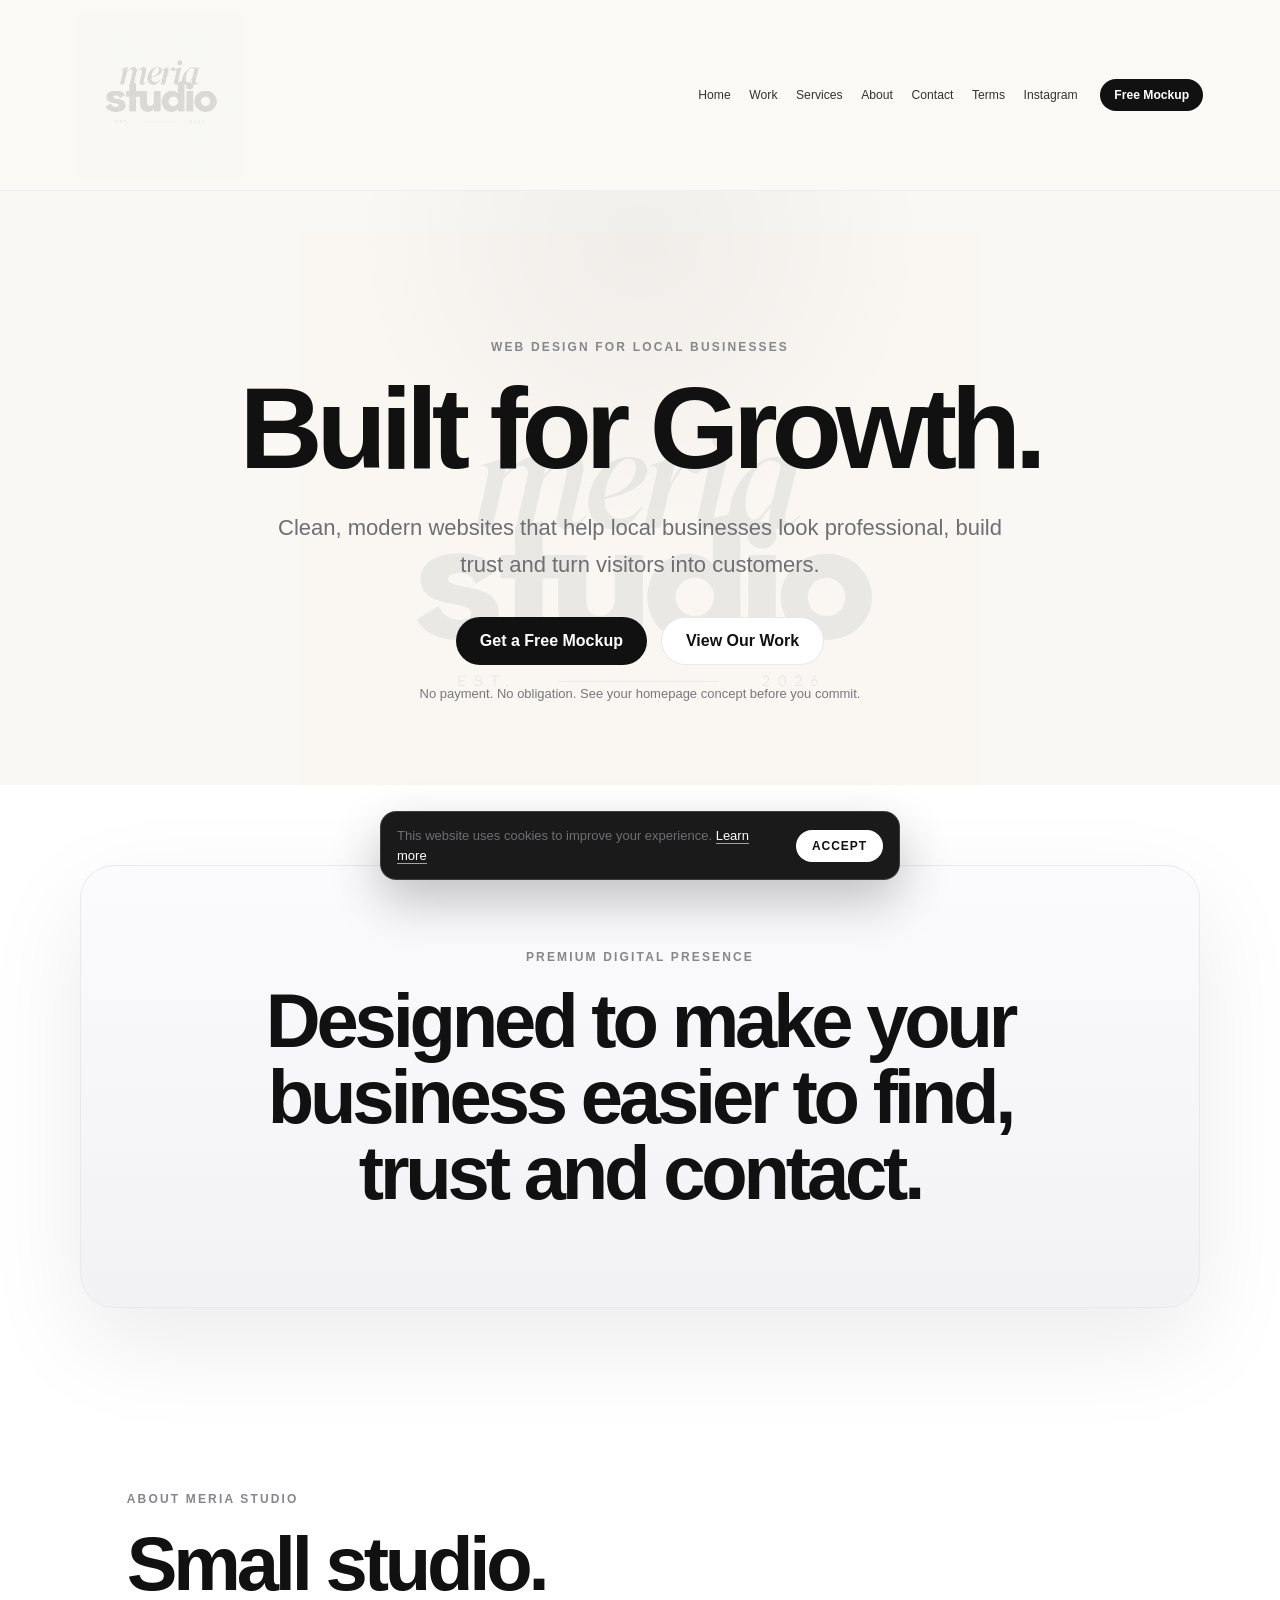
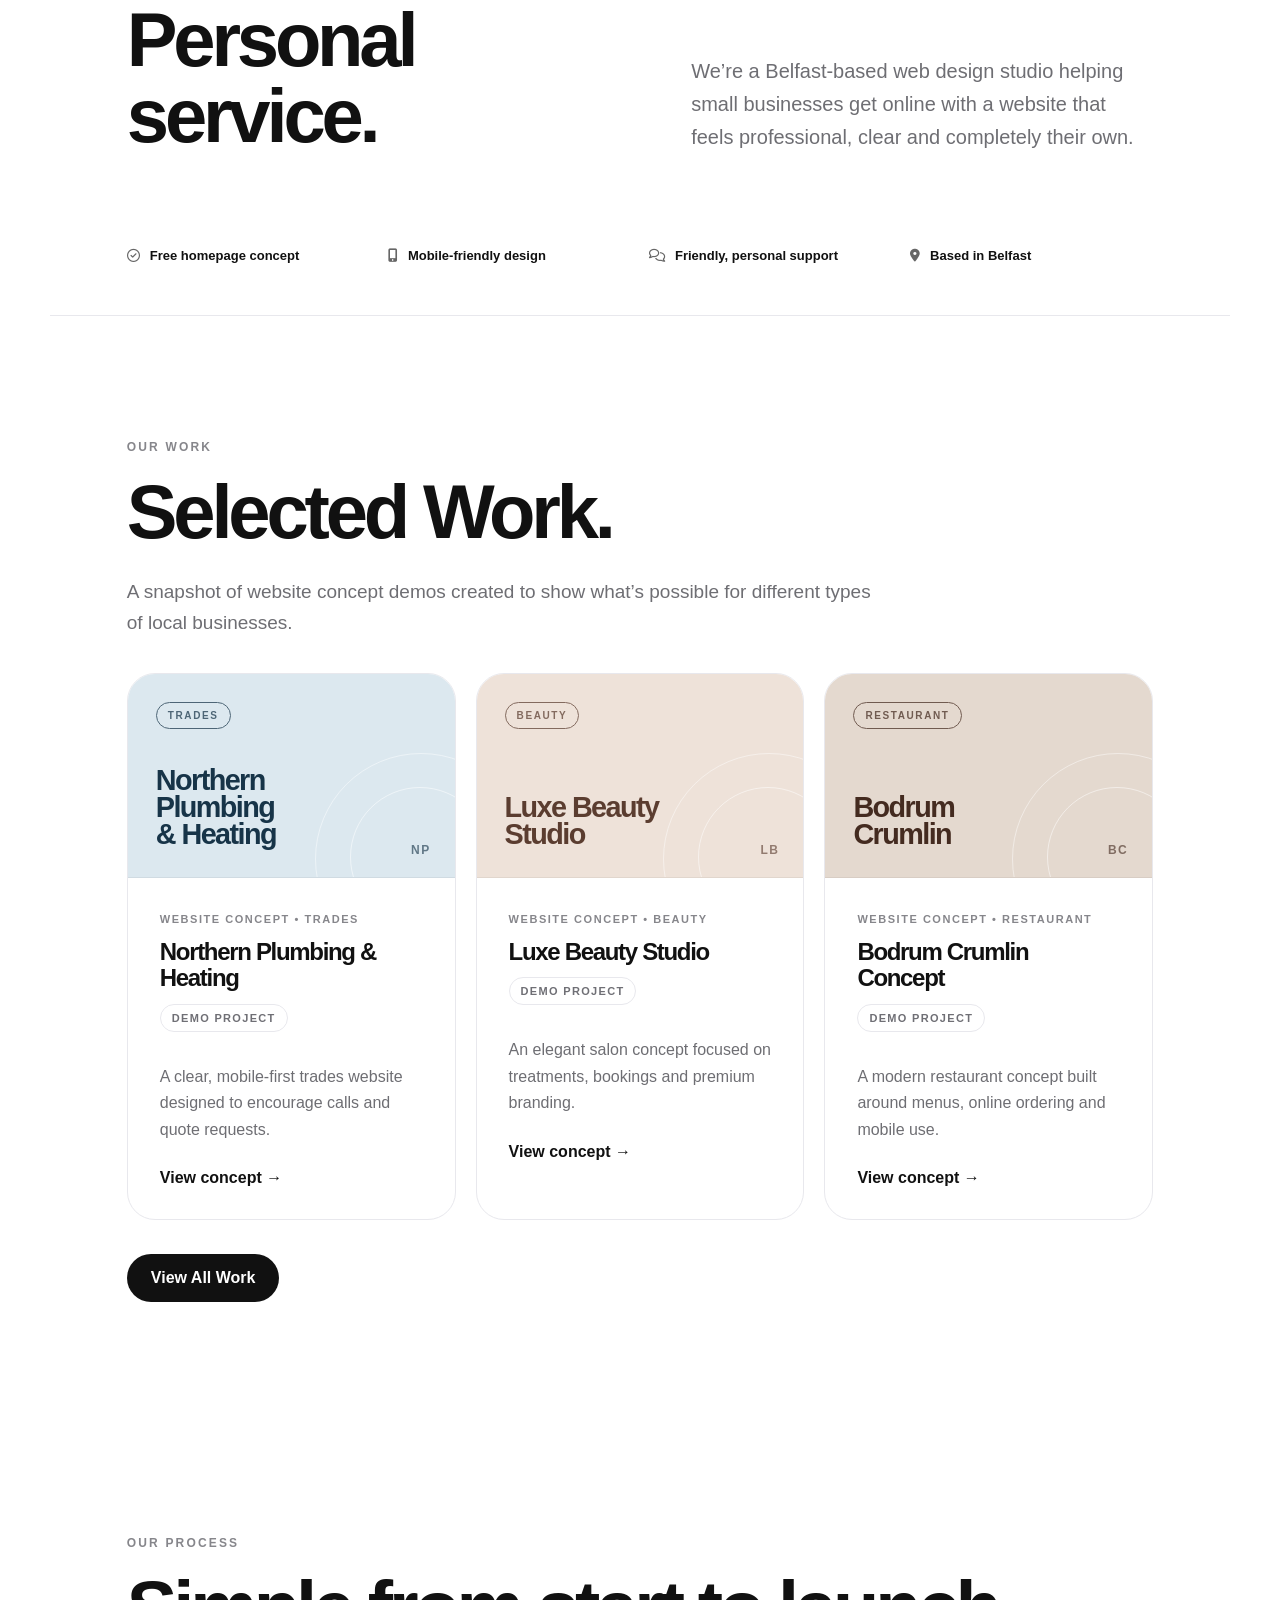
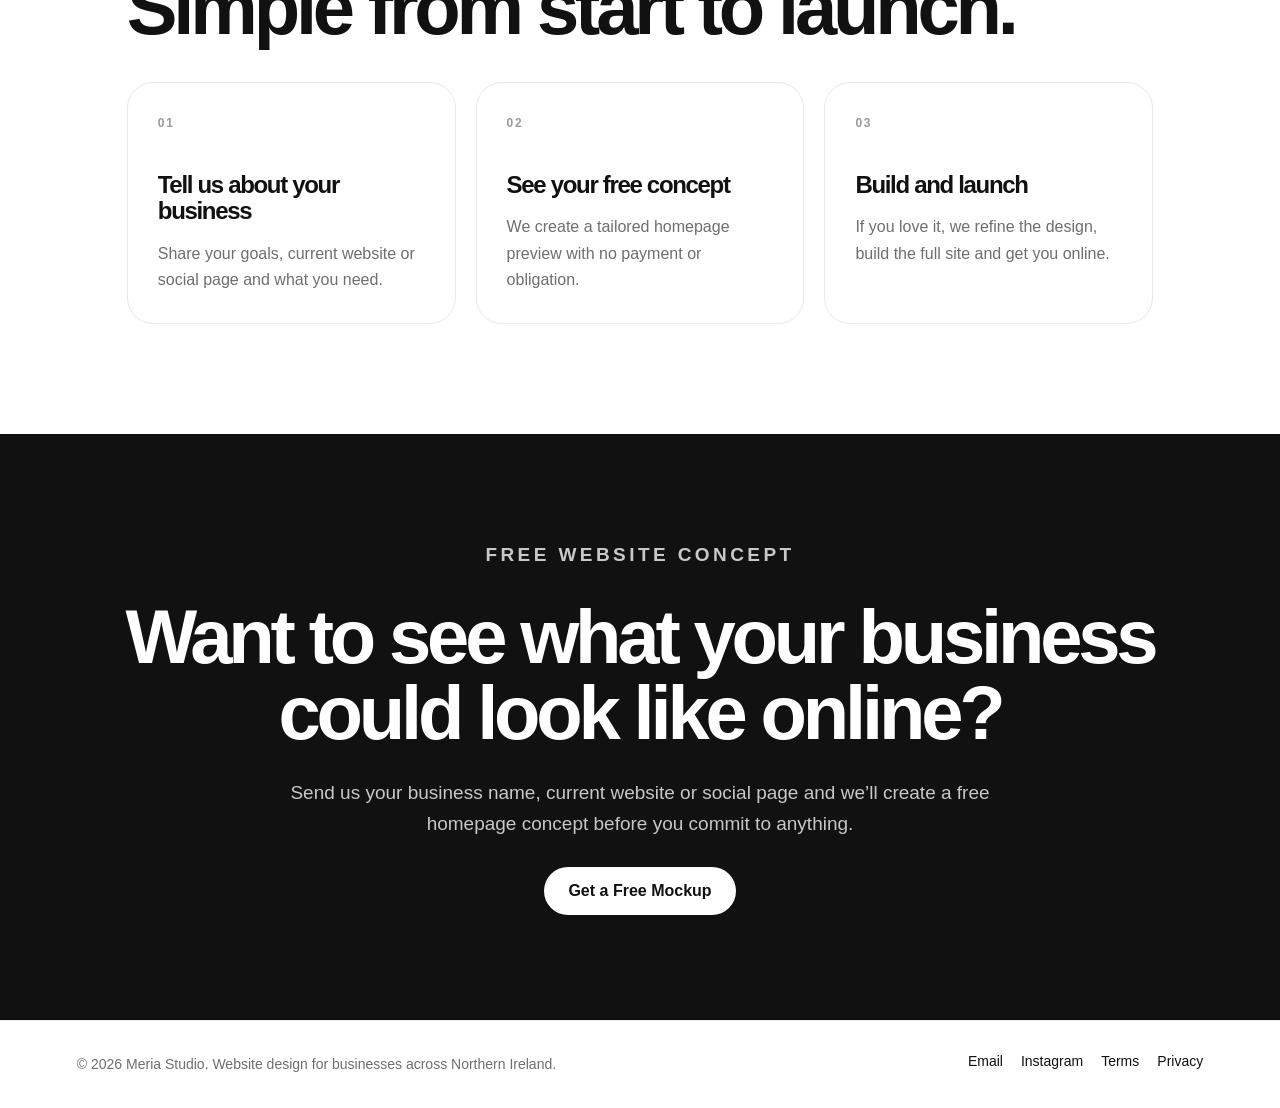
==== commit eaf01eb4: "Add files via upload" ====
--- a/index.html
+++ b/index.html
@@ -26,7 +26,7 @@
   <header class="header">
     <a href="./" class="brand"><img src="meria-studio-logo.png" alt="Meria Studio logo" /></a>
 
-    <button class="menu-toggle" aria-label="Open menu" onclick="document.body.classList.toggle('nav-open')">
+    <button class="menu-toggle" aria-label="Open menu" aria-expanded="false" onclick="document.body.classList.toggle('nav-open'); this.setAttribute('aria-expanded', document.body.classList.contains('nav-open'))">
       <span></span>
       <span></span>
       <span></span>
@@ -36,6 +36,7 @@
       <a href="./">Home</a>
       <a href="work/">Work</a>
       <a href="services/">Services</a>
+      <a href="#about">About</a>
       <a href="contact/">Contact</a>
       <a href="terms/">Terms</a>
       <a href="https://www.instagram.com/meria.studios" target="_blank" rel="noopener">Instagram</a>
@@ -50,11 +51,12 @@
       <div class="hero-content">
         <p class="eyebrow">Web design for local businesses</p>
         <h1>Built for Growth.</h1>
-        <p class="hero-copy">We design clean, modern websites that help local businesses look professional, build trust and turn visitors into customers.</p>
+        <p class="hero-copy">Clean, modern websites that help local businesses look professional, build trust and turn visitors into customers.</p>
         <div class="actions">
           <a href="contact/" class="button dark">Get a Free Mockup</a>
           <a href="work/" class="button light">View Our Work</a>
         </div>
+        <p class="hero-note">No payment. No obligation. See your homepage concept before you commit.</p>
       </div>
     </section>
 
@@ -67,6 +69,21 @@
       </div>
     </section>
 
+    <section id="about" class="section about-section">
+      <div class="about-heading">
+        <p class="eyebrow">About Meria Studio</p>
+        <h2>Small studio.<br>Personal service.</h2>
+      </div>
+      <p class="about-copy">We’re a Belfast-based web design studio helping small businesses get online with a website that feels professional, clear and completely their own.</p>
+    </section>
+
+    <section class="trust-strip" aria-label="Why choose Meria Studio">
+      <span><i class="fa-regular fa-circle-check" aria-hidden="true"></i> Free homepage concept</span>
+      <span><i class="fa-solid fa-mobile-screen-button" aria-hidden="true"></i> Mobile-friendly design</span>
+      <span><i class="fa-regular fa-comments" aria-hidden="true"></i> Friendly, personal support</span>
+      <span><i class="fa-solid fa-location-dot" aria-hidden="true"></i> Based in Belfast</span>
+    </section>
+
     <section id="work" class="section home-work-preview">
       <p class="eyebrow">Our work</p>
       <h2>Selected Work.</h2>
@@ -74,16 +91,18 @@
 
       <div class="work-grid">
         <article class="work-card">
-          <div class="work-image" aria-hidden="true"></div>
+          <div class="work-cover cover-trades" aria-label="Northern Plumbing and Heating concept cover">
+            <span class="cover-type">Trades</span>
+            <strong>Northern Plumbing<br>&amp; Heating</strong>
+            <span class="cover-mark">NP</span>
+          </div>
 
           <div class="work-content">
             <p class="card-label">Website Concept • Trades</p>
             <h3>Northern Plumbing & Heating</h3>
             <span class="concept-badge">Demo Project</span>
             <p>
-              A trades website concept designed to generate emergency callouts,
-              quote requests and local plumbing leads through clear navigation and
-              strong calls to action.
+              A clear, mobile-first trades website designed to encourage calls and quote requests.
             </p>
             <a href="https://meria-studio.github.io/northern-plumbing/" target="_blank" rel="noopener">
               View concept →
@@ -92,16 +111,18 @@
         </article>
 
         <article class="work-card">
-          <div class="work-image" aria-hidden="true"></div>
+          <div class="work-cover cover-beauty" aria-label="Luxe Beauty Studio concept cover">
+            <span class="cover-type">Beauty</span>
+            <strong>Luxe Beauty<br>Studio</strong>
+            <span class="cover-mark">LB</span>
+          </div>
 
           <div class="work-content">
             <p class="card-label">Website Concept • Beauty</p>
             <h3>Luxe Beauty Studio</h3>
             <span class="concept-badge">Demo Project</span>
             <p>
-              A premium beauty salon website concept focused on treatments,
-              bookings, reviews and luxury branding through an elegant customer
-              experience.
+              An elegant salon concept focused on treatments, bookings and premium branding.
             </p>
             <a href="https://meria-studio.github.io/luxe-beauty/" target="_blank" rel="noopener">
               View concept →
@@ -110,15 +131,18 @@
         </article>
 
         <article class="work-card">
-          <div class="work-image" aria-hidden="true"></div>
+          <div class="work-cover cover-restaurant" aria-label="Bodrum Crumlin concept cover">
+            <span class="cover-type">Restaurant</span>
+            <strong>Bodrum<br>Crumlin</strong>
+            <span class="cover-mark">BC</span>
+          </div>
 
           <div class="work-content">
             <p class="card-label">Website Concept • Restaurant</p>
             <h3>Bodrum Crumlin Concept</h3>
             <span class="concept-badge">Demo Project</span>
             <p>
-              A restaurant and takeaway website concept featuring online ordering,
-              featured dishes, customer reviews and a mobile-first design.
+              A modern restaurant concept built around menus, online ordering and mobile use.
             </p>
             <a href="https://bodrum-premium-dine.lovable.app" target="_blank" rel="noopener">
               View concept →
@@ -134,31 +158,25 @@
 
     <section class="section process">
       <p class="eyebrow">Our process</p>
-      <h2>How we bring your website to life.</h2>
-
-      <div class="process-grid">
+      <h2>Simple from start to launch.</h2>
+
+      <div class="process-grid process-grid-three">
         <div class="process-card">
           <span>01</span>
-          <h3>Free Website Concept</h3>
-          <p>We create a complimentary homepage concept tailored to your business before you commit.</p>
+          <h3>Tell us about your business</h3>
+          <p>Share your goals, current website or social page and what you need.</p>
         </div>
 
         <div class="process-card">
           <span>02</span>
-          <h3>Review & Refine</h3>
-          <p>We'll work with you to make changes, refine the design and ensure everything reflects your business perfectly.</p>
+          <h3>See your free concept</h3>
+          <p>We create a tailored homepage preview with no payment or obligation.</p>
         </div>
 
         <div class="process-card">
           <span>03</span>
-          <h3>Build & Launch</h3>
-          <p>Once approved, we build the full website, connect your domain and launch it online.</p>
-        </div>
-
-        <div class="process-card">
-          <span>04</span>
-          <h3>Ongoing Support</h3>
-          <p>We can continue to help with updates, maintenance and improvements whenever your business needs them.</p>
+          <h3>Build and launch</h3>
+          <p>If you love it, we refine the design, build the full site and get you online.</p>
         </div>
       </div>
     </section>
--- a/styles.css
+++ b/styles.css
@@ -486,3 +486,194 @@
   letter-spacing: 0.12em;
   text-transform: uppercase;
 }
+
+
+/* 2026 conversion-focused refinement */
+.hero-note {
+  margin: 18px auto 0;
+  font-size: 13px;
+  color: #77777d;
+}
+
+.about-section {
+  display: grid;
+  grid-template-columns: 1fr 1fr;
+  gap: clamp(40px, 8vw, 120px);
+  align-items: end;
+  padding-top: 70px;
+  padding-bottom: 70px;
+}
+
+.about-section h2 { margin-bottom: 0; }
+.about-copy { font-size: 20px; max-width: 580px; margin: 0; }
+
+.trust-strip {
+  max-width: 1180px;
+  margin: 0 auto;
+  padding: 24px 6vw 52px;
+  display: grid;
+  grid-template-columns: repeat(4, 1fr);
+  gap: 18px;
+  border-bottom: 1px solid var(--line);
+}
+
+.trust-strip span {
+  display: flex;
+  align-items: center;
+  gap: 10px;
+  font-size: 13px;
+  font-weight: 750;
+}
+
+.trust-strip i { color: #666; }
+
+.work-image {
+  aspect-ratio: 16 / 10;
+  min-height: 0;
+  overflow: hidden;
+  background: #efeff2;
+}
+
+.work-image img {
+  width: 100%;
+  height: 100%;
+  object-fit: cover;
+  display: block;
+  transition: transform .45s ease;
+}
+
+.work-card:hover .work-image img { transform: scale(1.025); }
+
+.process-grid {
+  display: grid;
+  grid-template-columns: repeat(4, 1fr);
+  gap: 20px;
+  margin-top: 36px;
+}
+
+.process-grid-three { grid-template-columns: repeat(3, 1fr); }
+
+.process-card {
+  padding: 30px;
+  border: 1px solid var(--line);
+  border-radius: 26px;
+  background: #fff;
+}
+
+.process-card > span {
+  display: inline-block;
+  margin-bottom: 42px;
+  color: #9a9aa0;
+  font-size: 12px;
+  font-weight: 800;
+  letter-spacing: .14em;
+}
+
+.process-card p { margin-bottom: 0; }
+
+select {
+  width: 100%;
+  border: 1px solid #dedee3;
+  border-radius: 16px;
+  padding: 15px 16px;
+  font: inherit;
+  color: #111;
+  background: #fff;
+  outline: none;
+}
+select:focus { border-color: #111; }
+.optional { color: #8a8a90; font-size: 12px; font-weight: 500; }
+.response-note { display: flex; align-items: center; gap: 9px; font-size: 14px; }
+.contact-form .form-note { text-align: center; color: #77777d; }
+
+@media (max-width: 950px) {
+  .about-section { grid-template-columns: 1fr; gap: 22px; align-items: start; }
+  .trust-strip { grid-template-columns: repeat(2, 1fr); }
+  .process-grid, .process-grid-three { grid-template-columns: 1fr; }
+  .process-card > span { margin-bottom: 24px; }
+}
+
+@media (max-width: 560px) {
+  .trust-strip { grid-template-columns: 1fr; padding-bottom: 38px; }
+  .hero-note { max-width: 280px; }
+  .about-copy { font-size: 18px; }
+}
+
+
+/* Minimal coloured portfolio covers */
+.work-cover {
+  position: relative;
+  aspect-ratio: 16 / 10;
+  overflow: hidden;
+  padding: 28px;
+  display: flex;
+  flex-direction: column;
+  justify-content: space-between;
+  border-bottom: 1px solid rgba(17, 17, 17, 0.06);
+  isolation: isolate;
+}
+
+.work-cover::before {
+  content: "";
+  position: absolute;
+  width: 210px;
+  height: 210px;
+  right: -72px;
+  bottom: -88px;
+  border: 1px solid rgba(255,255,255,.46);
+  border-radius: 50%;
+  z-index: -1;
+}
+
+.work-cover::after {
+  content: "";
+  position: absolute;
+  width: 138px;
+  height: 138px;
+  right: -35px;
+  bottom: -50px;
+  border: 1px solid rgba(255,255,255,.5);
+  border-radius: 50%;
+  z-index: -1;
+}
+
+.cover-trades { background: #dce8ef; color: #173448; }
+.cover-beauty { background: #eee2d9; color: #5b3d30; }
+.cover-restaurant { background: #e4d9cf; color: #442b20; }
+
+.cover-type {
+  width: fit-content;
+  padding: 7px 11px;
+  border: 1px solid currentColor;
+  border-radius: 999px;
+  font-size: 10px;
+  font-weight: 850;
+  letter-spacing: .16em;
+  text-transform: uppercase;
+  opacity: .72;
+}
+
+.work-cover strong {
+  max-width: 78%;
+  font-size: clamp(25px, 2.25vw, 35px);
+  line-height: .95;
+  letter-spacing: -.055em;
+}
+
+.cover-mark {
+  position: absolute;
+  right: 24px;
+  bottom: 20px;
+  font-size: 12px;
+  font-weight: 900;
+  letter-spacing: .12em;
+  opacity: .62;
+}
+
+.work-card:hover .work-cover {
+  filter: saturate(1.04);
+}
+
+@media (max-width: 950px) {
+  .work-cover strong { font-size: 30px; }
+}
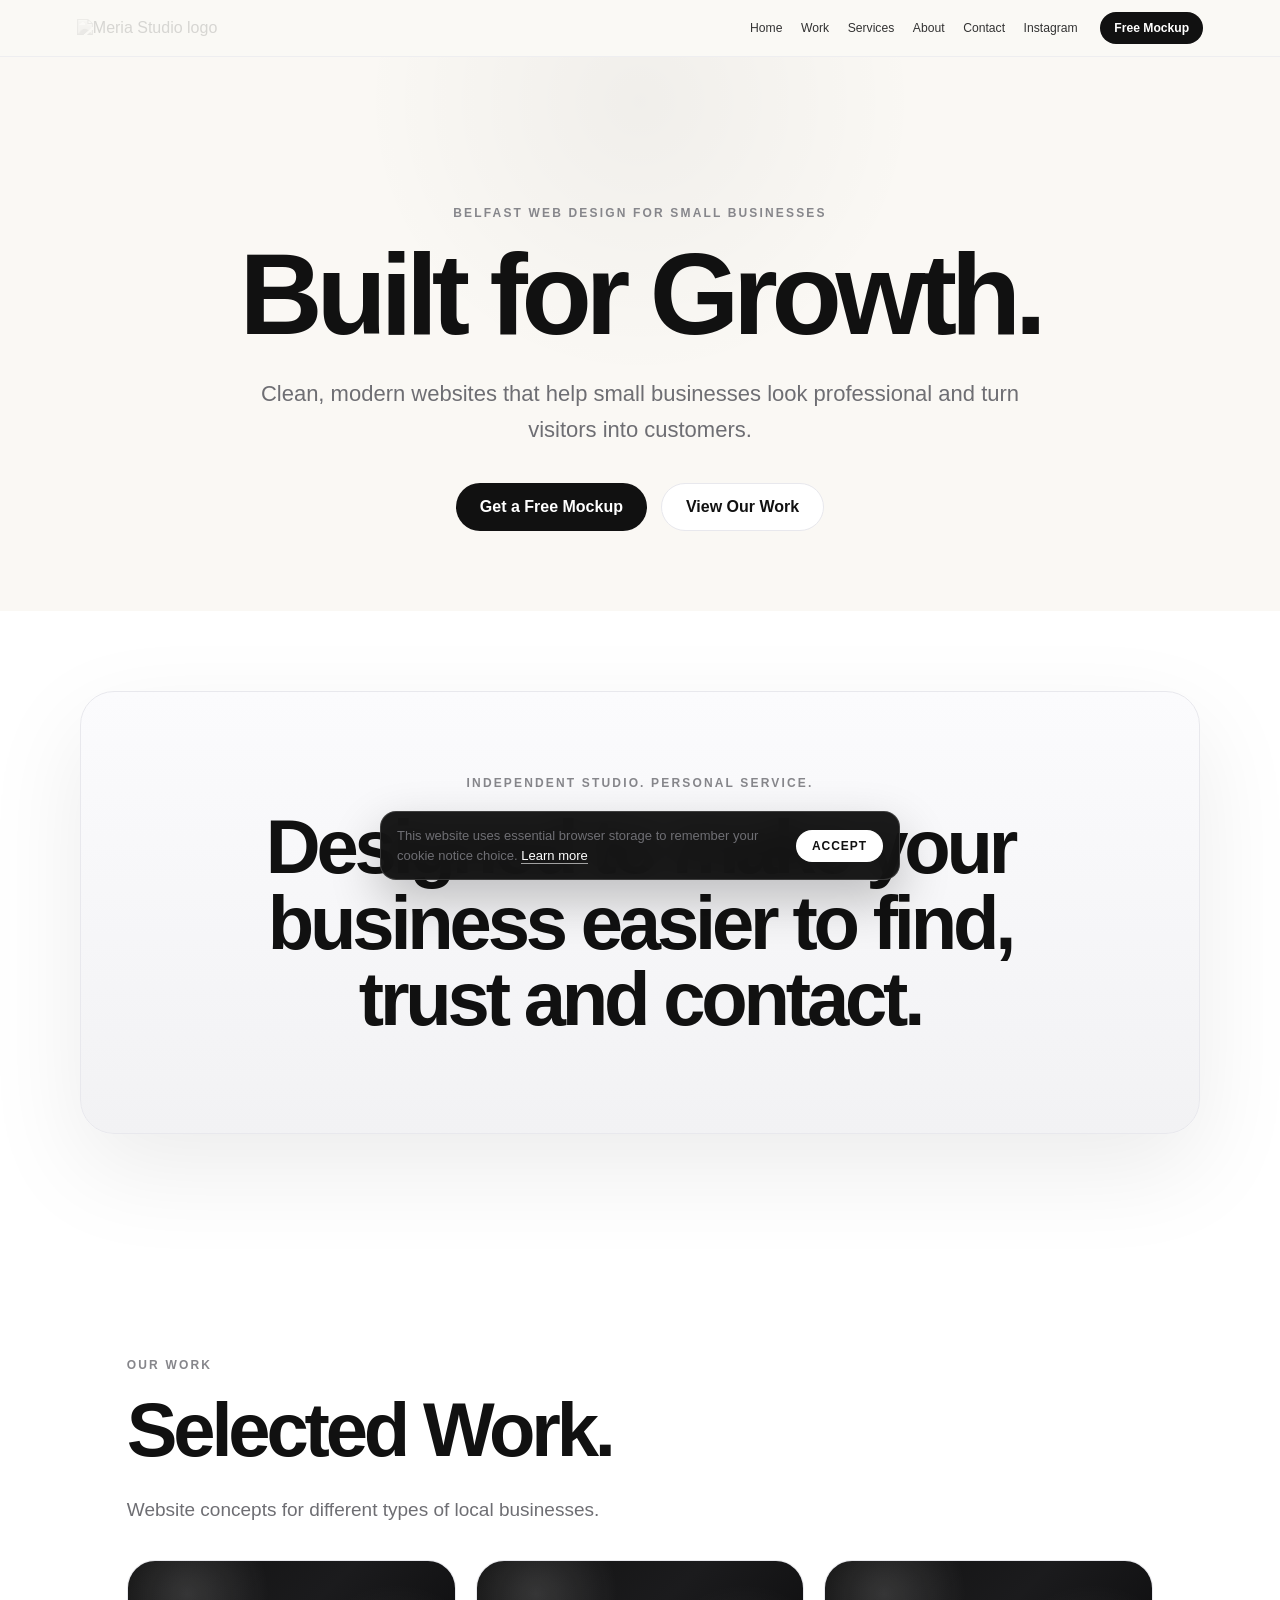
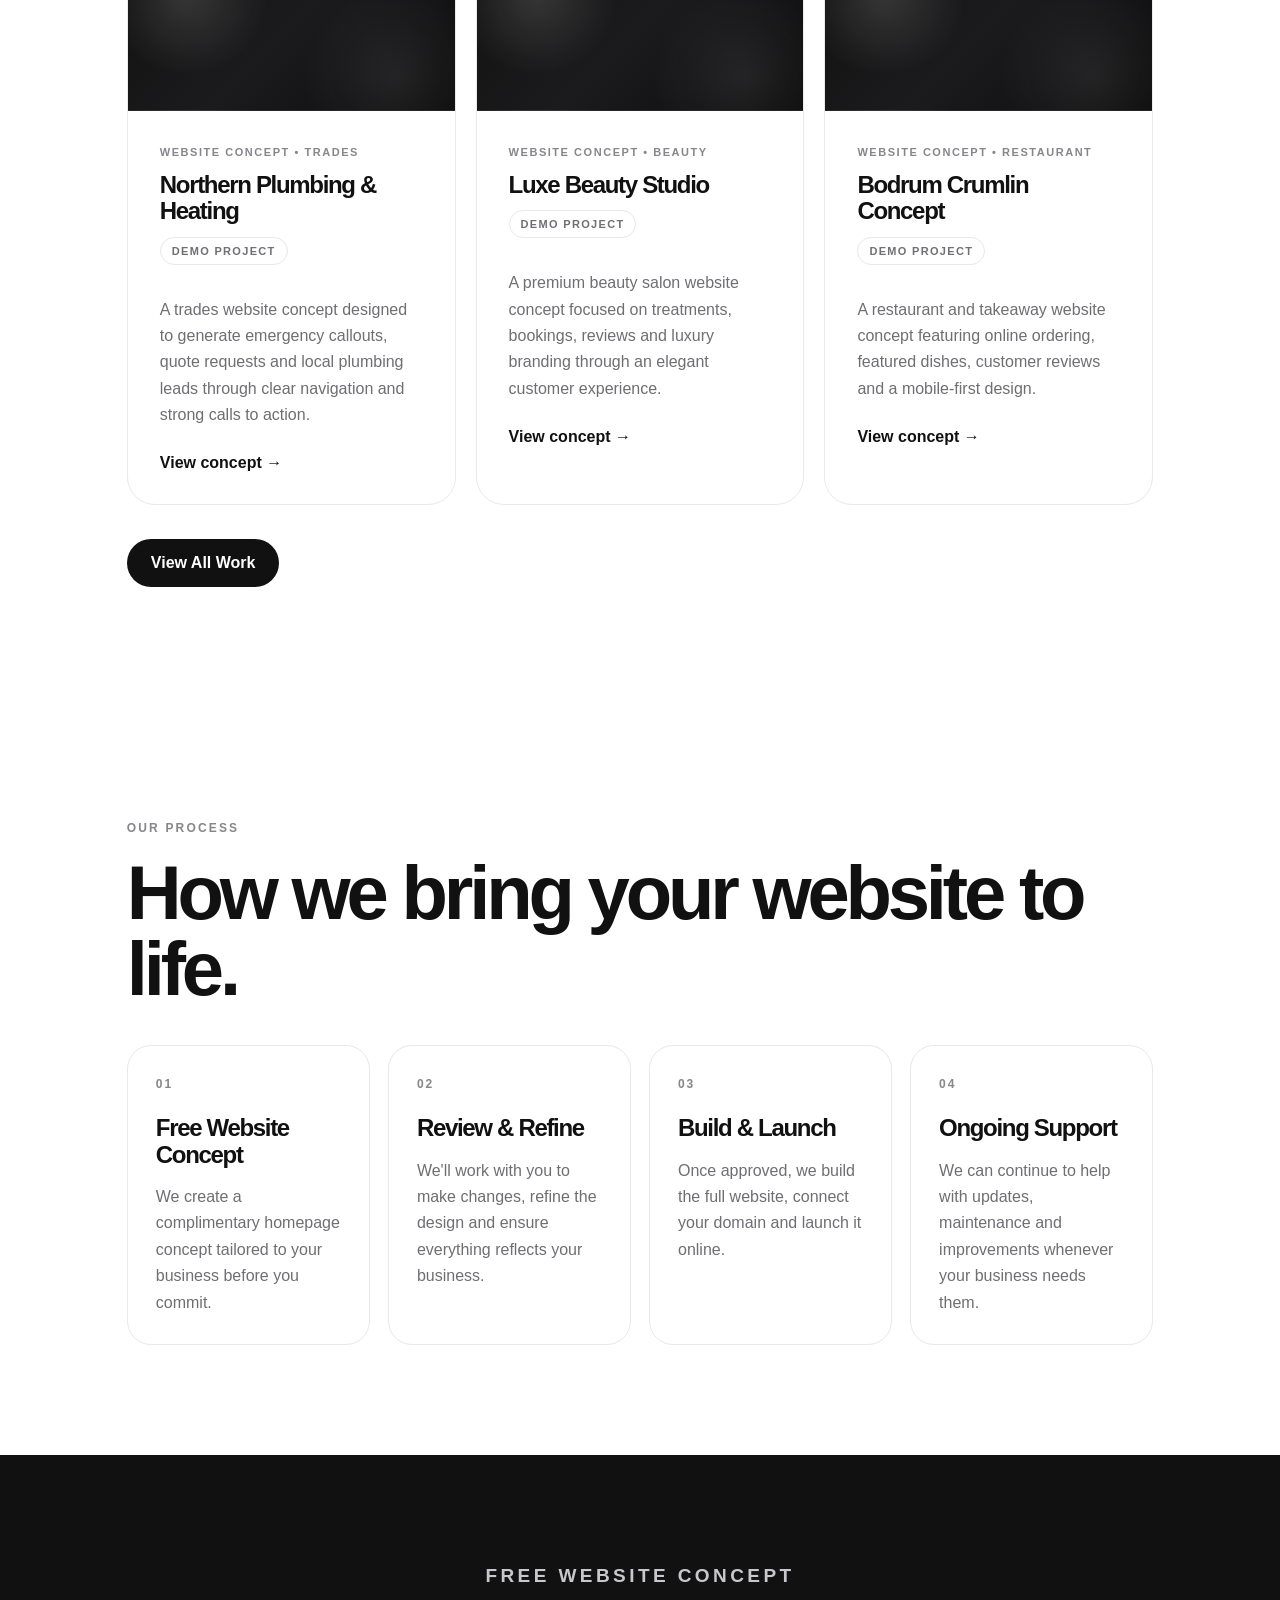
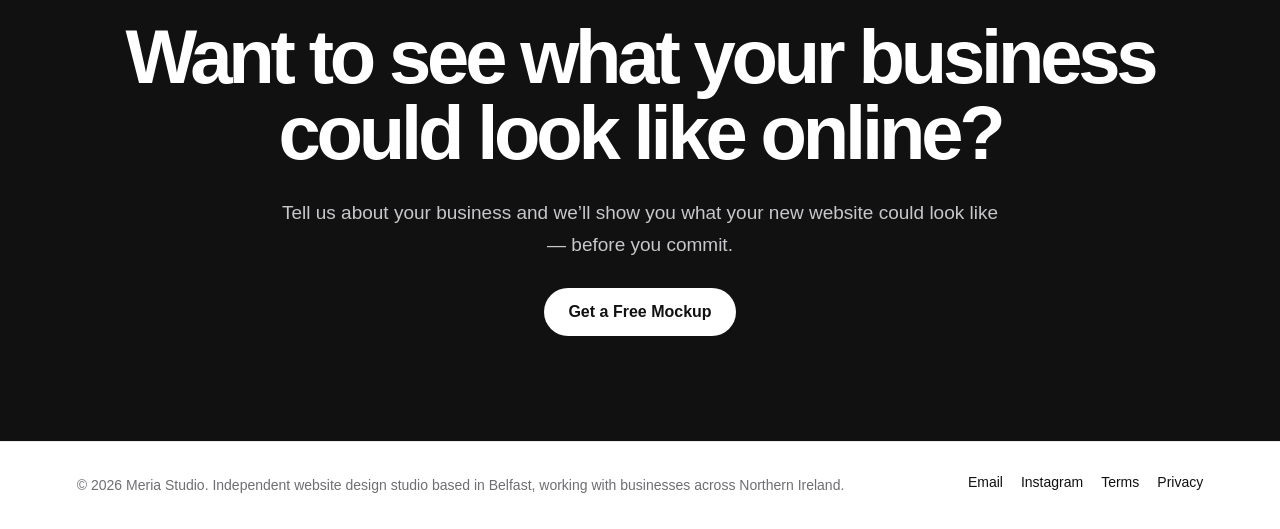
==== commit 948d4548: "Add files via upload" ====
--- a/index.html
+++ b/index.html
@@ -3,195 +3,101 @@
 <head>
   <meta charset="UTF-8" />
   <meta name="viewport" content="width=device-width, initial-scale=1.0" />
-  <title>Meria Studio | Website Design for Businesses in Northern Ireland</title>
-  <meta name="description" content="Meria Studio creates modern, mobile-friendly websites for businesses across Northern Ireland. Professional website design built for growth." />
+  <title>Meria Studio | Web Design Belfast & Northern Ireland</title>
+  <meta name="description" content="Meria Studio is an independent Belfast web design studio creating modern, mobile-friendly websites for small businesses across Northern Ireland." />
   <meta name="robots" content="index, follow" />
   <link rel="canonical" href="https://meriastudio.com/" />
-  <meta property="og:title" content="Meria Studio | Website Design Northern Ireland" />
-  <meta property="og:description" content="Meria Studio creates modern, mobile-friendly websites for businesses across Northern Ireland. Professional website design built for growth." />
+  <meta property="og:title" content="Meria Studio | Web Design Belfast & Northern Ireland" />
+  <meta property="og:description" content="Modern, mobile-friendly websites for small businesses across Northern Ireland. See your free homepage concept before you commit." />
   <meta property="og:type" content="website" />
   <meta property="og:url" content="https://meriastudio.com/" />
-  <meta property="og:image" content="https://meriastudio.com/favicon.png" />
+  <meta property="og:image" content="https://meriastudio.com/https://meriastudio.com/favicon.png" />
   <meta name="twitter:card" content="summary_large_image" />
-  <meta name="twitter:title" content="Meria Studio | Website Design Northern Ireland" />
-  <meta name="twitter:description" content="Meria Studio creates modern, mobile-friendly websites for businesses across Northern Ireland. Professional website design built for growth." />
-  <meta name="twitter:image" content="https://meriastudio.com/favicon.png" />
-  <link rel="icon" href="favicon.ico" sizes="any" />
-  <link rel="icon" type="image/png" href="favicon.png" />
-  <link rel="apple-touch-icon" href="apple-touch-icon.png" />
+  <meta name="twitter:title" content="Meria Studio | Web Design Belfast & Northern Ireland" />
+  <meta name="twitter:description" content="Modern, mobile-friendly websites for small businesses across Northern Ireland." />
+  <meta name="twitter:image" content="https://meriastudio.com/https://meriastudio.com/favicon.png" />
+  <link rel="icon" href="https://meriastudio.com/favicon.ico" sizes="any" />
+  <link rel="icon" type="image/png" href="https://meriastudio.com/favicon.png" />
+  <link rel="apple-touch-icon" href="https://meriastudio.com/apple-touch-icon.png" />
   <link rel="stylesheet" href="https://cdnjs.cloudflare.com/ajax/libs/font-awesome/6.5.1/css/all.min.css" />
   <link rel="stylesheet" href="styles.css" />
 </head>
 <body>
   <header class="header">
-    <a href="./" class="brand"><img src="meria-studio-logo.png" alt="Meria Studio logo" /></a>
-
-    <button class="menu-toggle" aria-label="Open menu" aria-expanded="false" onclick="document.body.classList.toggle('nav-open'); this.setAttribute('aria-expanded', document.body.classList.contains('nav-open'))">
-      <span></span>
-      <span></span>
-      <span></span>
+    <a href="./" class="brand"><img src="https://meriastudio.com/meria-studio-logo.png" alt="Meria Studio logo" /></a>
+    <button class="menu-toggle" aria-label="Open menu" onclick="document.body.classList.toggle('nav-open')">
+      <span></span><span></span><span></span>
     </button>
-
     <nav class="nav">
-      <a href="./">Home</a>
+      <a href="">Home</a>
       <a href="work/">Work</a>
       <a href="services/">Services</a>
-      <a href="#about">About</a>
+      <a href="about/">About</a>
       <a href="contact/">Contact</a>
-      <a href="terms/">Terms</a>
       <a href="https://www.instagram.com/meria.studios" target="_blank" rel="noopener">Instagram</a>
       <a href="contact/" class="nav-button">Free Mockup</a>
     </nav>
   </header>
-
   <main>
-
     <section class="hero">
-      <img class="hero-watermark" src="meria-studio-logo.png" alt="" aria-hidden="true" />
+      <img class="hero-watermark" src="https://meriastudio.com/meria-studio-logo.png" alt="" aria-hidden="true" />
       <div class="hero-content">
-        <p class="eyebrow">Web design for local businesses</p>
+        <p class="eyebrow">Belfast web design for small businesses</p>
         <h1>Built for Growth.</h1>
-        <p class="hero-copy">Clean, modern websites that help local businesses look professional, build trust and turn visitors into customers.</p>
+        <p class="hero-copy">Clean, modern websites that help small businesses look professional and turn visitors into customers.</p>
         <div class="actions">
           <a href="contact/" class="button dark">Get a Free Mockup</a>
           <a href="work/" class="button light">View Our Work</a>
         </div>
-        <p class="hero-note">No payment. No obligation. See your homepage concept before you commit.</p>
       </div>
     </section>
-
     <section class="visual">
-      <div class="mockup">
-        <div class="mockup-inner">
-          <p class="eyebrow">Premium digital presence</p>
-          <h2>Designed to make your business easier to find, trust and contact.</h2>
-        </div>
-      </div>
+      <div class="mockup"><div class="mockup-inner">
+        <p class="eyebrow">Independent studio. Personal service.</p>
+        <h2>Designed to make your business easier to find, trust and contact.</h2>
+      </div></div>
     </section>
-
-    <section id="about" class="section about-section">
-      <div class="about-heading">
-        <p class="eyebrow">About Meria Studio</p>
-        <h2>Small studio.<br>Personal service.</h2>
-      </div>
-      <p class="about-copy">We’re a Belfast-based web design studio helping small businesses get online with a website that feels professional, clear and completely their own.</p>
-    </section>
-
-    <section class="trust-strip" aria-label="Why choose Meria Studio">
-      <span><i class="fa-regular fa-circle-check" aria-hidden="true"></i> Free homepage concept</span>
-      <span><i class="fa-solid fa-mobile-screen-button" aria-hidden="true"></i> Mobile-friendly design</span>
-      <span><i class="fa-regular fa-comments" aria-hidden="true"></i> Friendly, personal support</span>
-      <span><i class="fa-solid fa-location-dot" aria-hidden="true"></i> Based in Belfast</span>
-    </section>
-
     <section id="work" class="section home-work-preview">
       <p class="eyebrow">Our work</p>
       <h2>Selected Work.</h2>
-      <p class="section-copy">A snapshot of website concept demos created to show what’s possible for different types of local businesses.</p>
-
+      <p class="section-copy">Website concepts for different types of local businesses.</p>
       <div class="work-grid">
-        <article class="work-card">
-          <div class="work-cover cover-trades" aria-label="Northern Plumbing and Heating concept cover">
-            <span class="cover-type">Trades</span>
-            <strong>Northern Plumbing<br>&amp; Heating</strong>
-            <span class="cover-mark">NP</span>
-          </div>
-
-          <div class="work-content">
-            <p class="card-label">Website Concept • Trades</p>
-            <h3>Northern Plumbing & Heating</h3>
-            <span class="concept-badge">Demo Project</span>
-            <p>
-              A clear, mobile-first trades website designed to encourage calls and quote requests.
-            </p>
-            <a href="https://meria-studio.github.io/northern-plumbing/" target="_blank" rel="noopener">
-              View concept →
-            </a>
-          </div>
-        </article>
-
-        <article class="work-card">
-          <div class="work-cover cover-beauty" aria-label="Luxe Beauty Studio concept cover">
-            <span class="cover-type">Beauty</span>
-            <strong>Luxe Beauty<br>Studio</strong>
-            <span class="cover-mark">LB</span>
-          </div>
-
-          <div class="work-content">
-            <p class="card-label">Website Concept • Beauty</p>
-            <h3>Luxe Beauty Studio</h3>
-            <span class="concept-badge">Demo Project</span>
-            <p>
-              An elegant salon concept focused on treatments, bookings and premium branding.
-            </p>
-            <a href="https://meria-studio.github.io/luxe-beauty/" target="_blank" rel="noopener">
-              View concept →
-            </a>
-          </div>
-        </article>
-
-        <article class="work-card">
-          <div class="work-cover cover-restaurant" aria-label="Bodrum Crumlin concept cover">
-            <span class="cover-type">Restaurant</span>
-            <strong>Bodrum<br>Crumlin</strong>
-            <span class="cover-mark">BC</span>
-          </div>
-
-          <div class="work-content">
-            <p class="card-label">Website Concept • Restaurant</p>
-            <h3>Bodrum Crumlin Concept</h3>
-            <span class="concept-badge">Demo Project</span>
-            <p>
-              A modern restaurant concept built around menus, online ordering and mobile use.
-            </p>
-            <a href="https://bodrum-premium-dine.lovable.app" target="_blank" rel="noopener">
-              View concept →
-            </a>
-          </div>
-        </article>
+        <article class="work-card"><div class="work-image" aria-hidden="true"></div><div class="work-content">
+          <p class="card-label">Website Concept • Trades</p><h3>Northern Plumbing & Heating</h3><span class="concept-badge">Demo Project</span>
+          <p>A trades website concept designed to generate emergency callouts, quote requests and local plumbing leads through clear navigation and strong calls to action.</p>
+          <a href="https://meria-studio.github.io/northern-plumbing/" target="_blank" rel="noopener">View concept →</a>
+        </div></article>
+        <article class="work-card"><div class="work-image" aria-hidden="true"></div><div class="work-content">
+          <p class="card-label">Website Concept • Beauty</p><h3>Luxe Beauty Studio</h3><span class="concept-badge">Demo Project</span>
+          <p>A premium beauty salon website concept focused on treatments, bookings, reviews and luxury branding through an elegant customer experience.</p>
+          <a href="https://meria-studio.github.io/luxe-beauty/" target="_blank" rel="noopener">View concept →</a>
+        </div></article>
+        <article class="work-card"><div class="work-image" aria-hidden="true"></div><div class="work-content">
+          <p class="card-label">Website Concept • Restaurant</p><h3>Bodrum Crumlin Concept</h3><span class="concept-badge">Demo Project</span>
+          <p>A restaurant and takeaway website concept featuring online ordering, featured dishes, customer reviews and a mobile-first design.</p>
+          <a href="https://bodrum-premium-dine.lovable.app" target="_blank" rel="noopener">View concept →</a>
+        </div></article>
       </div>
-
-      <div class="preview-actions">
-        <a href="work/" class="button dark">View All Work</a>
+      <div class="preview-actions"><a href="work/" class="button dark">View All Work</a></div>
+    </section>
+    <section class="section process">
+      <p class="eyebrow">Our process</p><h2>How we bring your website to life.</h2>
+      <div class="process-grid">
+        <div class="process-card"><span>01</span><h3>Free Website Concept</h3><p>We create a complimentary homepage concept tailored to your business before you commit.</p></div>
+        <div class="process-card"><span>02</span><h3>Review & Refine</h3><p>We'll work with you to make changes, refine the design and ensure everything reflects your business.</p></div>
+        <div class="process-card"><span>03</span><h3>Build & Launch</h3><p>Once approved, we build the full website, connect your domain and launch it online.</p></div>
+        <div class="process-card"><span>04</span><h3>Ongoing Support</h3><p>We can continue to help with updates, maintenance and improvements whenever your business needs them.</p></div>
       </div>
     </section>
-
-    <section class="section process">
-      <p class="eyebrow">Our process</p>
-      <h2>Simple from start to launch.</h2>
-
-      <div class="process-grid process-grid-three">
-        <div class="process-card">
-          <span>01</span>
-          <h3>Tell us about your business</h3>
-          <p>Share your goals, current website or social page and what you need.</p>
-        </div>
-
-        <div class="process-card">
-          <span>02</span>
-          <h3>See your free concept</h3>
-          <p>We create a tailored homepage preview with no payment or obligation.</p>
-        </div>
-
-        <div class="process-card">
-          <span>03</span>
-          <h3>Build and launch</h3>
-          <p>If you love it, we refine the design, build the full site and get you online.</p>
-        </div>
-      </div>
-    </section>
-
     <section class="cta-strip">
       <p class="eyebrow">Free website concept</p>
       <h2>Want to see what your business could look like online?</h2>
-      <p>Send us your business name, current website or social page and we’ll create a free homepage concept before you commit to anything.</p>
+      <p>Tell us about your business and we’ll show you what your new website could look like — before you commit.</p>
       <a href="contact/" class="button white">Get a Free Mockup</a>
     </section>
-
   </main>
-
   <footer>
-    <p>© 2026 Meria Studio. Website design for businesses across Northern Ireland.</p>
+    <p>© 2026 Meria Studio. Independent website design studio based in Belfast, working with businesses across Northern Ireland.</p>
     <div>
       <a href="mailto:hello@meriastudio.com">Email</a>
       <a href="https://www.instagram.com/meria.studios" target="_blank" rel="noopener">Instagram</a>
@@ -199,20 +105,16 @@
       <a href="privacy/">Privacy</a>
     </div>
   </footer>
-
   <div id="cookie-banner" class="cookie-banner" role="dialog" aria-live="polite" aria-label="Cookie notice">
-    <p>This website uses cookies to improve your experience. <a href="privacy/">Learn more</a></p>
+    <p>This website uses essential browser storage to remember your cookie notice choice. <a href="privacy/">Learn more</a></p>
     <button id="accept-cookies" type="button">Accept</button>
   </div>
-
   <script>
     const cookieBanner = document.getElementById('cookie-banner');
     const acceptCookies = document.getElementById('accept-cookies');
-
     if (cookieBanner && !localStorage.getItem('meriaCookiesAccepted')) {
       cookieBanner.style.display = 'flex';
     }
-
     if (acceptCookies) {
       acceptCookies.addEventListener('click', () => {
         localStorage.setItem('meriaCookiesAccepted', 'true');
@@ -220,46 +122,18 @@
       });
     }
   </script>
+
   <script type="application/ld+json">
-{
-  "@context": "https://schema.org",
-  "@type": "LocalBusiness",
-  "name": "Meria Studio",
-  "url": "https://meriastudio.com/",
-  "description": "Website design studio creating modern, mobile-friendly websites for businesses across Northern Ireland.",
-  "email": "hello@meriastudio.com",
-  "areaServed": [
-    "Northern Ireland",
-    "Belfast"
-  ],
-  "sameAs": [
-    "https://www.instagram.com/meria.studios"
-  ],
-  "makesOffer": [
-    {
-      "@type": "Offer",
-      "itemOffered": {
-        "@type": "Service",
-        "name": "Website Design"
-      }
-    },
-    {
-      "@type": "Offer",
-      "itemOffered": {
-        "@type": "Service",
-        "name": "Website Redesign"
-      }
-    },
-    {
-      "@type": "Offer",
-      "itemOffered": {
-        "@type": "Service",
-        "name": "Website Maintenance"
-      }
-    }
-  ]
-}
+  {
+    "@context":"https://schema.org",
+    "@type":"ProfessionalService",
+    "name":"Meria Studio",
+    "url":"https://meriastudio.com/",
+    "description":"Independent Belfast web design studio creating modern websites for small businesses across Northern Ireland.",
+    "email":"hello@meriastudio.com",
+    "areaServed":["Northern Ireland","Belfast"],
+    "sameAs":["https://www.instagram.com/meria.studios"]
+  }
   </script>
-
 </body>
-</html>+</html>
--- a/styles.css
+++ b/styles.css
@@ -1,679 +1,148 @@
-*{box-sizing:border-box}:root{--black:#111;--grey:#6e6e73;--light:#f5f5f7;--line:#e8e8ed;--white:#fff;--cream:#faf8f4}html{scroll-behavior:smooth}body{margin:0;background:var(--white);color:var(--black);font-family:-apple-system,BlinkMacSystemFont,"Inter","Segoe UI",sans-serif}a{color:inherit;text-decoration:none}p{color:var(--grey);line-height:1.65}.header{position:sticky;top:0;z-index:20;display:flex;justify-content:space-between;align-items:center;padding:12px 6vw;background:rgba(250,248,244,.86);backdrop-filter:blur(20px);border-bottom:1px solid rgba(232,232,237,.65)}.brand img {
-  width: 180px;
-  display: block;
-  opacity: 0.15;
-  filter: grayscale(100%);
-}.nav{display:flex;gap:18px;font-size:14px;color:#333;align-items:center;flex-wrap:nowrap}.hero{position:relative;overflow:hidden;text-align:center;padding:135px 6vw 80px;background:radial-gradient(circle at 50% 8%,rgba(0,0,0,.04),transparent 34%),var(--cream)}.hero-content{position:relative;z-index:2;max-width:1120px;margin:0 auto}.hero-watermark{position:absolute;z-index:1;width:min(680px,88vw);top:40px;left:50%;transform:translateX(-50%);opacity:.075;mix-blend-mode:multiply;pointer-events:none;user-select:none}.eyebrow{color:#86868b;font-size:12px;font-weight:750;letter-spacing:.18em;text-transform:uppercase;margin-bottom:16px}h1,h2,h3{margin:0;letter-spacing:-.055em}h1{font-size:clamp(54px,9vw,118px);line-height:.94}h2{font-size:clamp(38px,6vw,76px);line-height:1;margin-bottom:26px}h3{font-size:24px;line-height:1.1;margin-bottom:12px}.hero-copy{max-width:760px;margin:28px auto 34px;font-size:22px}.actions{display:flex;justify-content:center;gap:14px;flex-wrap:wrap}.button{display:inline-flex;align-items:center;justify-content:center;min-height:48px;padding:0 24px;border:0;border-radius:999px;font-weight:700;cursor:pointer;transition:transform .2s ease}.button:hover{transform:translateY(-2px)}.dark{background:var(--black);color:var(--white)}.light{background:var(--white);color:var(--black);border:1px solid var(--line)}.visual{padding:80px 6vw 100px}.mockup{max-width:1120px;margin:0 auto;border:1px solid var(--line);border-radius:34px;overflow:hidden;background:linear-gradient(180deg,#fbfbfd,#f2f2f4);box-shadow:0 35px 100px rgba(0,0,0,.08)}.mockup-bar{height:54px;border-bottom:1px solid var(--line);display:flex;gap:8px;align-items:center;padding:0 22px}.mockup-bar span{width:11px;height:11px;background:#d2d2d7;border-radius:50%}.mockup-inner{min-height:430px;padding:70px;display:grid;place-items:center;text-align:center}.mockup-inner h2{max-width:860px}.section{max-width:1180px;margin:0 auto;padding:110px 6vw}.section-copy{max-width:760px;font-size:19px;margin-bottom:34px}.soft{max-width:none;background:var(--light)}.soft>*{max-width:1180px;margin-left:auto;margin-right:auto}.work-grid,.services-grid{display:grid;gap:20px}.work-grid,.services-grid{grid-template-columns:repeat(3,1fr)}.work-card,.services-grid article,.quote-box{background:var(--white);border:1px solid var(--line);border-radius:28px;overflow:hidden}.work-image{min-height:220px;background:#111;color:#fff;display:grid;place-items:center;text-align:center;padding:24px}.work-image span{font-weight:800;letter-spacing:-.04em;font-size:32px}.work-image.muted{background:#efeff2;color:#111}.work-content,.services-grid article,.quote-box{padding:32px}.card-label{margin-top:0;color:#86868b;text-transform:uppercase;letter-spacing:.14em;font-size:11px;font-weight:800}.work-content a{display:inline-block;margin-top:10px;font-weight:800}.quote{text-align:center}.quote>p{max-width:790px;margin-left:auto;margin-right:auto;font-size:19px}.quote-box{max-width:720px;margin:42px auto 0}.contact-section{padding:110px 6vw;background:#111;color:#fff;display:grid;grid-template-columns:.85fr 1fr;gap:50px;align-items:start}.contact-section h2{color:#fff}.contact-section p,.contact-section .eyebrow{color:#c7c7cc}.contact-form{background:#fff;color:#111;border-radius:28px;padding:34px;display:grid;gap:18px}.contact-form label{display:grid;gap:8px;font-weight:750}input,textarea{width:100%;border:1px solid #dedee3;border-radius:16px;padding:15px 16px;font:inherit;outline:none}input:focus,textarea:focus{border-color:#111}.form-note{font-size:13px;margin:0}footer{padding:32px 6vw;border-top:1px solid var(--line);display:flex;justify-content:space-between;gap:20px}footer p{font-size:14px;margin:0}footer div{display:flex;gap:18px;font-size:14px}@media(max-width:950px){.nav{display:none}.brand img{width:150px}.hero{padding-top:95px}.hero-watermark{width:520px;top:55px;opacity:.06}.hero-copy{font-size:19px}.work-grid,.services-grid,.contact-section{grid-template-columns:1fr}.mockup-inner{min-height:330px;padding:36px}.section{padding:82px 6vw}footer{flex-direction:column}}
+*{box-sizing:border-box}:root{--black:#111;--grey:#6e6e73;--light:#f5f5f7;--line:#e8e8ed;--white:#fff;--cream:#faf8f4}
+html{scroll-behavior:smooth}
+body{margin:0;background:var(--white);color:var(--black);font-family:-apple-system,BlinkMacSystemFont,"Inter","Segoe UI",sans-serif}
+a{color:inherit;text-decoration:none}
+p{color:var(--grey);line-height:1.65}
+.header{position:sticky;top:0;z-index:20;display:flex;justify-content:space-between;align-items:center;padding:12px 6vw;background:rgba(250,248,244,.86);backdrop-filter:blur(20px);border-bottom:1px solid rgba(232,232,237,.65)}
+.brand img{width:180px;display:block;opacity:.15;filter:grayscale(100%)}
+.nav{display:flex;gap:18px;font-size:14px;color:#333;align-items:center;flex-wrap:nowrap}
+.nav a{white-space:nowrap}
+.nav-button{background:#111;color:#fff!important;padding:10px 16px;border-radius:999px;font-weight:800;margin-left:4px}
+.nav-button:hover{opacity:.85}
+.nav a.active{font-weight:900}
+.hero{position:relative;overflow:hidden;text-align:center;padding:135px 6vw 80px;background:radial-gradient(circle at 50% 8%,rgba(0,0,0,.04),transparent 34%),var(--cream)}
+.hero-content{position:relative;z-index:2;max-width:1120px;margin:0 auto}
+.hero-watermark{position:absolute;z-index:1;width:min(680px,88vw);top:40px;left:50%;transform:translateX(-50%);opacity:.075;mix-blend-mode:multiply;pointer-events:none;user-select:none}
+.eyebrow{color:#86868b;font-size:12px;font-weight:750;letter-spacing:.18em;text-transform:uppercase;margin-bottom:16px}
+h1,h2,h3{margin:0;letter-spacing:-.055em}
+h1{font-size:clamp(54px,9vw,118px);line-height:.94}
+h2{font-size:clamp(38px,6vw,76px);line-height:1;margin-bottom:26px}
+h3{font-size:24px;line-height:1.1;margin-bottom:12px}
+.hero-copy{max-width:760px;margin:28px auto 34px;font-size:22px}
+.actions{display:flex;justify-content:center;gap:14px;flex-wrap:wrap}
+.button{display:inline-flex;align-items:center;justify-content:center;min-height:48px;padding:0 24px;border:0;border-radius:999px;font-weight:700;cursor:pointer;transition:transform .2s ease}
+.button:hover{transform:translateY(-2px)}
+.dark{background:var(--black);color:var(--white)}
+.light{background:var(--white);color:var(--black);border:1px solid var(--line)}
+.white{background:#fff;color:#111}
+.visual{padding:80px 6vw 100px}
+.mockup{max-width:1120px;margin:0 auto;border:1px solid var(--line);border-radius:34px;overflow:hidden;background:linear-gradient(180deg,#fbfbfd,#f2f2f4);box-shadow:0 35px 100px rgba(0,0,0,.08)}
+.mockup-bar{display:none}
+.mockup-inner{min-height:430px;padding:70px;display:grid;place-items:center;text-align:center;border-top:none}
+.mockup-inner h2{max-width:860px}
+.section{max-width:1180px;margin:0 auto;padding:110px 6vw}
+.section-copy{max-width:760px;font-size:19px;margin-bottom:34px}
+.soft{max-width:none;background:var(--light)}
+.soft>*{max-width:1180px;margin-left:auto;margin-right:auto}
+.work-grid,.services-grid{display:grid;gap:20px;grid-template-columns:repeat(3,1fr)}
+.work-card,.services-grid article,.quote-box{background:var(--white);border:1px solid var(--line);border-radius:28px;overflow:hidden}
+.work-card{display:flex;flex-direction:column;min-height:100%;transition:transform .25s ease,box-shadow .25s ease,border-color .25s ease}
+.work-card:hover{transform:translateY(-4px);border-color:rgba(17,17,17,.16);box-shadow:0 24px 70px rgba(0,0,0,.08)}
+.work-image{min-height:150px;padding:0;background:radial-gradient(circle at 18% 22%,rgba(255,255,255,.14),transparent 28%),radial-gradient(circle at 82% 78%,rgba(255,255,255,.08),transparent 32%),linear-gradient(135deg,#111 0%,#1b1b1d 48%,#0b0b0c 100%);border-bottom:1px solid rgba(255,255,255,.06);color:#fff;display:grid;place-items:center;text-align:center}
+.work-image span{font-weight:800;letter-spacing:-.04em;font-size:32px}
+.work-image.muted{background:#efeff2;color:#111}
+.work-content,.services-grid article,.quote-box{padding:32px}
+.work-content{flex:1}
+.card-label{margin-top:0;color:#86868b;text-transform:uppercase;letter-spacing:.14em;font-size:11px;font-weight:800}
+.work-content a{display:inline-block;margin-top:10px;font-weight:800}
+.concept-badge{display:inline-block;margin:0 0 16px;padding:7px 11px;border:1px solid var(--line);border-radius:999px;color:#6f6f75;font-size:11px;font-weight:800;letter-spacing:.12em;text-transform:uppercase}
+.work-note{max-width:720px;margin-bottom:34px}
+.work-note p:last-child{font-size:18px;color:#555;margin-top:0}
+.quote{text-align:center}
+.quote>p{max-width:790px;margin-left:auto;margin-right:auto;font-size:19px}
+.quote-box{max-width:720px;margin:42px auto 0}
+.process-grid{display:grid;grid-template-columns:repeat(4,1fr);gap:18px;margin-top:38px}
+.process-card{border:1px solid var(--line);border-radius:24px;padding:28px;background:#fff}
+.process-card span{display:inline-block;margin-bottom:24px;color:#86868b;font-size:12px;font-weight:850;letter-spacing:.16em}
+.process-card p{margin-bottom:0}
+.page-hero{position:relative;overflow:hidden;text-align:center;padding:115px 6vw 85px;background:radial-gradient(circle at 50% 8%,rgba(0,0,0,.04),transparent 34%),var(--cream)}
+.page-hero .hero-watermark{top:20px}
+.page-hero-content{position:relative;z-index:2;max-width:980px;margin:0 auto}
+.page-hero h1{font-size:clamp(54px,8vw,108px)}
+.page-hero p:not(.eyebrow){max-width:760px;margin:26px auto 0;font-size:21px}
+.home-work-preview .work-grid{margin-bottom:34px}
+.preview-actions{margin-top:30px}
+.cta-strip{text-align:center;padding:105px 6vw;background:#111;color:#fff}
+.cta-strip h2{color:#fff}
+.cta-strip p{color:#c7c7cc;max-width:720px;margin:0 auto 28px;font-size:19px}
+.cta-strip .eyebrow{color:#c7c7cc}
+.faq-list{display:grid;gap:14px;margin-top:34px}
+.faq-list details{background:#fff;border:1px solid var(--line);border-radius:22px;padding:22px 24px}
+.faq-list summary{cursor:pointer;font-weight:800}
+.faq-list p{margin-bottom:0}
+.contact-section{padding:110px 6vw;background:#111;color:#fff;display:grid;grid-template-columns:.85fr 1fr;gap:50px;align-items:start}
+.contact-section h2{color:#fff}
+.contact-section p,.contact-section .eyebrow{color:#c7c7cc}
+.contact-page-section{padding-top:90px}
+.contact-form{background:#fff;color:#111;border-radius:28px;padding:34px;display:grid;gap:18px}
+.contact-form label{display:grid;gap:8px;font-weight:750}
+input,textarea{width:100%;border:1px solid #dedee3;border-radius:16px;padding:15px 16px;font:inherit;outline:none}
+input:focus,textarea:focus{border-color:#111}
+.form-note{font-size:13px;margin:0}
+.contact-link-grid{display:grid;grid-template-columns:repeat(2,minmax(0,1fr));gap:14px;margin-top:32px}
+.contact-card{display:grid;grid-template-columns:auto 1fr auto;gap:14px;align-items:center;padding:18px;border:1px solid rgba(255,255,255,.16);border-radius:18px;background:rgba(255,255,255,.06);color:#fff;transition:transform .2s ease,background .2s ease,border-color .2s ease}
+.contact-card:hover{transform:translateY(-2px);background:rgba(255,255,255,.1);border-color:rgba(255,255,255,.26)}
+.contact-icon{width:42px;height:42px;display:grid;place-items:center;border-radius:14px;background:#fff;color:#111;font-size:18px;font-weight:800}
+.contact-card strong{display:block;color:#fff;font-size:15px;margin-bottom:3px}
+.contact-card small{display:block;color:#c7c7cc;font-size:13px}
+.contact-card em{font-style:normal;color:#fff;opacity:.9}
+.email-card .contact-icon{color:#d93025}
+.instagram-card .contact-icon{color:#e4405f}
+.instagram-card .contact-icon i{background:linear-gradient(45deg,#f58529,#dd2a7b,#8134af,#515bd4);-webkit-background-clip:text;background-clip:text;color:transparent}
+.terms-section{background:#fff}
+.terms-content{max-width:860px;margin:0 auto}
+.terms-content h2{font-size:clamp(24px,3vw,34px);letter-spacing:-.035em;margin-top:38px;margin-bottom:12px}
+.terms-content h2:first-of-type{margin-top:0}
+.terms-content a{font-weight:800;border-bottom:1px solid currentColor}
+.terms-updated,.terms-note{padding:18px 20px;border:1px solid var(--line);border-radius:18px;background:var(--cream)}
+.terms-note{margin-top:40px;font-size:14px}
+.cookie-banner{position:fixed;left:20px;right:20px;bottom:20px;max-width:520px;margin:0 auto;padding:14px 16px;background:rgba(17,17,17,.96);color:#fff;border:1px solid rgba(255,255,255,.16);border-radius:16px;display:none;align-items:center;justify-content:space-between;gap:16px;z-index:9999;box-shadow:0 20px 50px rgba(0,0,0,.24);backdrop-filter:blur(14px)}
+.cookie-banner p{margin:0;font-size:13px;line-height:1.5}
+.cookie-banner a{color:#fff;border-bottom:1px solid rgba(255,255,255,.6)}
+.cookie-banner button{border:0;border-radius:999px;padding:9px 16px;background:#fff;color:#111;font-size:12px;font-weight:800;letter-spacing:.08em;text-transform:uppercase;cursor:pointer;white-space:nowrap}
+.menu-toggle{display:none;width:44px;height:44px;border:0;background:#111;border-radius:999px;cursor:pointer;align-items:center;justify-content:center;flex-direction:column;gap:5px;z-index:40}
+.menu-toggle span{width:18px;height:2px;background:#fff;border-radius:999px;display:block}
+footer{padding:32px 6vw;border-top:1px solid var(--line);display:flex;justify-content:space-between;gap:20px}
+footer p{font-size:14px;margin:0}
+footer div{display:flex;gap:18px;font-size:14px;flex-wrap:wrap}
 
-/* Improved contact cards */
-.contact-link-grid {
-  display: grid;
-  grid-template-columns: repeat(2, minmax(0, 1fr));
-  gap: 14px;
-  margin-top: 32px;
+/* About page additions, kept within the existing Meria design system */
+.about-intro{display:grid;grid-template-columns:1.1fr .9fr;gap:28px;align-items:start}
+.about-panel{padding:36px;border:1px solid var(--line);border-radius:30px;background:var(--cream)}
+.about-panel p:last-child{margin-bottom:0}
+.value-grid{display:grid;grid-template-columns:repeat(3,1fr);gap:20px;margin-top:34px}
+.value-card{padding:30px;border:1px solid var(--line);border-radius:26px;background:#fff}
+.value-card p{margin-bottom:0}
+
+/* Small pricing emphasis */
+.price-kicker{display:inline-flex;align-items:center;gap:8px;padding:8px 12px;border:1px solid var(--line);border-radius:999px;background:var(--cream);font-size:12px;font-weight:800;letter-spacing:.08em;text-transform:uppercase;margin-bottom:18px}
+
+@media (min-width:951px){
+  .header{gap:28px}
+  .nav{gap:clamp(12px,1.45vw,22px);font-size:clamp(12px,.95vw,14px)}
+  .brand img{width:clamp(138px,13vw,180px)}
+  .nav-button{padding:9px 14px}
 }
+@media (max-width:950px){
+  .brand img{width:150px}
+  .hero{padding-top:95px}
+  .hero-watermark{width:520px;top:55px;opacity:.06}
+  .hero-copy{font-size:19px}
+  .work-grid,.services-grid,.contact-section,.process-grid,.value-grid,.about-intro{grid-template-columns:1fr}
+  .mockup-inner{min-height:330px;padding:36px}
+  .section{padding:82px 6vw}
+  footer{flex-direction:column}
+  .header{padding:12px 6vw}
+  .menu-toggle{display:flex}
+  .nav{display:none!important}
+  body.nav-open .nav{display:flex!important;position:fixed;top:74px;left:6vw;right:6vw;z-index:35;flex-direction:column;gap:0;padding:14px;border:1px solid var(--line);border-radius:24px;background:rgba(255,255,255,.96);backdrop-filter:blur(20px);box-shadow:0 24px 70px rgba(0,0,0,.12)}
+  body.nav-open .nav a{display:block;padding:16px 18px;border-radius:16px;color:#111;font-size:16px;font-weight:750}
+  body.nav-open .nav a:hover{background:#f5f5f7}
+  body.nav-open .nav .nav-button{margin-left:0;margin-top:8px;text-align:center;background:#111;color:#fff!important}
+  .page-hero{padding-top:90px}
+}
+@media (max-width:700px){.contact-link-grid{grid-template-columns:1fr}}
+@media (max-width:620px){.cookie-banner{align-items:flex-start;flex-direction:column}.cookie-banner button{width:100%}}
 
-.contact-card {
-  display: grid;
-  grid-template-columns: auto 1fr auto;
-  gap: 14px;
-  align-items: center;
-  padding: 18px;
-  border: 1px solid rgba(255, 255, 255, 0.16);
-  border-radius: 18px;
-  background: rgba(255, 255, 255, 0.06);
-  color: #fff;
-  transition: transform 0.2s ease, background 0.2s ease, border-color 0.2s ease;
-}
-
-.contact-card:hover {
-  transform: translateY(-2px);
-  background: rgba(255, 255, 255, 0.1);
-  border-color: rgba(255, 255, 255, 0.26);
-}
-
-.contact-icon {
-  width: 42px;
-  height: 42px;
-  display: grid;
-  place-items: center;
-  border-radius: 14px;
-  background: #fff;
-  color: #111;
-  font-size: 18px;
-  font-weight: 800;
-}
-
-.contact-card strong {
-  display: block;
-  color: #fff;
-  font-size: 15px;
-  margin-bottom: 3px;
-}
-
-.contact-card small {
-  display: block;
-  color: #c7c7cc;
-  font-size: 13px;
-}
-
-.contact-card em {
-  font-style: normal;
-  color: #fff;
-  opacity: 0.9;
-}
-
-@media (max-width: 700px) {
-  .contact-link-grid {
-    grid-template-columns: 1fr;
-  }
-}
-
-
-/* Premium digital box update */
-.mockup-bar {
-  display: none;
-}
-
-.mockup-inner {
-  border-top: none;
-}
-
-
-
-/* Proper multi-page additions */
-
-.nav {
-  align-items: center;
-}
-
-.nav a {
-  white-space: nowrap;
-}
-
-.nav-button {
-  background: #111;
-  color: #fff !important;
-  padding: 10px 16px;
-  border-radius: 999px;
-  font-weight: 800;
-  margin-left: 4px;
-}
-
-.nav-button:hover {
-  opacity: 0.85;
-}
-
-.nav a.active {
-  font-weight: 900;
-}
-
-.page-hero {
-  position: relative;
-  overflow: hidden;
-  text-align: center;
-  padding: 115px 6vw 85px;
-  background:
-    radial-gradient(circle at 50% 8%, rgba(0,0,0,0.04), transparent 34%),
-    var(--cream);
-}
-
-.page-hero .hero-watermark {
-  top: 20px;
-}
-
-.page-hero-content {
-  position: relative;
-  z-index: 2;
-  max-width: 980px;
-  margin: 0 auto;
-}
-
-.page-hero h1 {
-  font-size: clamp(54px, 8vw, 108px);
-}
-
-.page-hero p:not(.eyebrow) {
-  max-width: 760px;
-  margin: 26px auto 0;
-  font-size: 21px;
-}
-
-.home-work-preview .work-grid {
-  margin-bottom: 34px;
-}
-
-.preview-actions {
-  margin-top: 30px;
-}
-
-.cta-strip {
-  text-align: center;
-  padding: 105px 6vw;
-  background: #111;
-  color: #fff;
-}
-
-.cta-strip h2 {
-  color: #fff;
-}
-
-.cta-strip p {
-  color: #c7c7cc;
-  max-width: 720px;
-  margin: 0 auto 28px;
-  font-size: 19px;
-}
-
-.cta-strip .eyebrow {
-  color: #c7c7cc;
-}
-
-.white {
-  background: #fff;
-  color: #111;
-}
-
-.faq-list {
-  display: grid;
-  gap: 14px;
-  margin-top: 34px;
-}
-
-.faq-list details {
-  background: #fff;
-  border: 1px solid var(--line);
-  border-radius: 22px;
-  padding: 22px 24px;
-}
-
-.faq-list summary {
-  cursor: pointer;
-  font-weight: 800;
-}
-
-.faq-list p {
-  margin-bottom: 0;
-}
-
-.contact-page-section {
-  padding-top: 90px;
-}
-
-@media (max-width: 950px) {
-  .nav-button {
-    display: none;
-  }
-
-  .page-hero {
-    padding-top: 90px;
-  }
-}
-
-
-/* Mobile hamburger navigation */
-.menu-toggle {
-  display: none;
-  width: 44px;
-  height: 44px;
-  border: 0;
-  background: #111;
-  border-radius: 999px;
-  cursor: pointer;
-  align-items: center;
-  justify-content: center;
-  flex-direction: column;
-  gap: 5px;
-  z-index: 40;
-}
-
-.menu-toggle span {
-  width: 18px;
-  height: 2px;
-  background: #fff;
-  border-radius: 999px;
-  display: block;
-}
-
-@media (max-width: 950px) {
-  .header {
-    padding: 12px 6vw;
-  }
-
-  .menu-toggle {
-    display: flex;
-  }
-
-  .nav {
-    display: none !important;
-  }
-
-  body.nav-open .nav {
-    display: flex !important;
-    position: fixed;
-    top: 74px;
-    left: 6vw;
-    right: 6vw;
-    z-index: 35;
-    flex-direction: column;
-    gap: 0;
-    padding: 14px;
-    border: 1px solid var(--line);
-    border-radius: 24px;
-    background: rgba(255, 255, 255, 0.96);
-    backdrop-filter: blur(20px);
-    box-shadow: 0 24px 70px rgba(0, 0, 0, 0.12);
-  }
-
-  body.nav-open .nav a {
-    display: block;
-    padding: 16px 18px;
-    border-radius: 16px;
-    color: #111;
-    font-size: 16px;
-    font-weight: 750;
-  }
-
-  body.nav-open .nav a:hover {
-    background: #f5f5f7;
-  }
-
-  body.nav-open .nav .nav-button {
-    margin-left: 0;
-    margin-top: 8px;
-    text-align: center;
-    background: #111;
-    color: #fff !important;
-  }
-}
-
-
-/* Terms page and subtle contact icons */
-.subtle-inline-icon {
-  display: inline-block;
-  margin-right: 8px;
-  color: #b8a98f;
-  font-size: 13px;
-  vertical-align: 0;
-}
-
-.instagram-tone {
-  color: #c8a2c8;
-}
-
-.terms-section {
-  background: #fff;
-}
-
-.terms-content {
-  max-width: 860px;
-  margin: 0 auto;
-}
-
-.terms-content h2 {
-  font-size: clamp(24px, 3vw, 34px);
-  letter-spacing: -0.035em;
-  margin-top: 38px;
-  margin-bottom: 12px;
-}
-
-.terms-content h2:first-of-type {
-  margin-top: 0;
-}
-
-.terms-content a {
-  font-weight: 800;
-  border-bottom: 1px solid currentColor;
-}
-
-.terms-updated,
-.terms-note {
-  padding: 18px 20px;
-  border: 1px solid var(--line);
-  border-radius: 18px;
-  background: var(--cream);
-}
-
-.terms-note {
-  margin-top: 40px;
-  font-size: 14px;
-}
-
-
-/* Fix: keep desktop navigation from pushing Terms off-screen */
-@media (min-width: 951px) {
-  .header {
-    gap: 28px;
-  }
-
-  .nav {
-    gap: clamp(12px, 1.45vw, 22px);
-    font-size: clamp(12px, 0.95vw, 14px);
-  }
-
-  .brand img {
-    width: clamp(138px, 13vw, 180px);
-  }
-
-  .nav-button {
-    padding: 9px 14px;
-  }
-}
-
-/* Contact icon colours */
-.email-card .contact-icon {
-  color: #d93025;
-}
-
-.instagram-card .contact-icon {
-  color: #e4405f;
-}
-
-.instagram-card .contact-icon i {
-  background: linear-gradient(45deg, #f58529, #dd2a7b, #8134af, #515bd4);
-  -webkit-background-clip: text;
-  background-clip: text;
-  color: transparent;
-}
-
-
-/* Cookie banner */
-.cookie-banner {
-  position: fixed;
-  left: 20px;
-  right: 20px;
-  bottom: 20px;
-  max-width: 520px;
-  margin: 0 auto;
-  padding: 14px 16px;
-  background: rgba(17, 17, 17, 0.96);
-  color: #fff;
-  border: 1px solid rgba(255, 255, 255, 0.16);
-  border-radius: 16px;
-  display: none;
-  align-items: center;
-  justify-content: space-between;
-  gap: 16px;
-  z-index: 9999;
-  box-shadow: 0 20px 50px rgba(0, 0, 0, 0.24);
-  backdrop-filter: blur(14px);
-}
-
-.cookie-banner p {
-  margin: 0;
-  font-size: 13px;
-  line-height: 1.5;
-}
-
-.cookie-banner a {
-  color: #fff;
-  border-bottom: 1px solid rgba(255, 255, 255, 0.6);
-}
-
-.cookie-banner button {
-  border: 0;
-  border-radius: 999px;
-  padding: 9px 16px;
-  background: #fff;
-  color: #111;
-  font-size: 12px;
-  font-weight: 800;
-  letter-spacing: 0.08em;
-  text-transform: uppercase;
-  cursor: pointer;
-  white-space: nowrap;
-}
-
-@media (max-width: 620px) {
-  .cookie-banner {
-    align-items: flex-start;
-    flex-direction: column;
-  }
-
-  .cookie-banner button {
-    width: 100%;
-  }
-}
-
-/* Work card styling - consistent branded concept cards */
-.work-note {
-  max-width: 720px;
-  margin-bottom: 34px;
-}
-
-.work-note p:last-child {
-  font-size: 18px;
-  color: #555;
-  margin-top: 0;
-}
-
-.work-card {
-  display: flex;
-  flex-direction: column;
-  min-height: 100%;
-  transition: transform 0.25s ease, box-shadow 0.25s ease, border-color 0.25s ease;
-}
-
-.work-card:hover {
-  transform: translateY(-4px);
-  border-color: rgba(17, 17, 17, 0.16);
-  box-shadow: 0 24px 70px rgba(0, 0, 0, 0.08);
-}
-
-.work-image {
-  min-height: 150px;
-  padding: 0;
-  background:
-    radial-gradient(circle at 18% 22%, rgba(255, 255, 255, 0.14), transparent 28%),
-    radial-gradient(circle at 82% 78%, rgba(255, 255, 255, 0.08), transparent 32%),
-    linear-gradient(135deg, #111 0%, #1b1b1d 48%, #0b0b0c 100%);
-  border-bottom: 1px solid rgba(255, 255, 255, 0.06);
-}
-
-.work-content {
-  flex: 1;
-}
-
-.concept-badge {
-  display: inline-block;
-  margin: 0 0 16px;
-  padding: 7px 11px;
-  border: 1px solid var(--line);
-  border-radius: 999px;
-  color: #6f6f75;
-  font-size: 11px;
-  font-weight: 800;
-  letter-spacing: 0.12em;
-  text-transform: uppercase;
-}
-
-
-/* 2026 conversion-focused refinement */
-.hero-note {
-  margin: 18px auto 0;
-  font-size: 13px;
-  color: #77777d;
-}
-
-.about-section {
-  display: grid;
-  grid-template-columns: 1fr 1fr;
-  gap: clamp(40px, 8vw, 120px);
-  align-items: end;
-  padding-top: 70px;
-  padding-bottom: 70px;
-}
-
-.about-section h2 { margin-bottom: 0; }
-.about-copy { font-size: 20px; max-width: 580px; margin: 0; }
-
-.trust-strip {
-  max-width: 1180px;
-  margin: 0 auto;
-  padding: 24px 6vw 52px;
-  display: grid;
-  grid-template-columns: repeat(4, 1fr);
-  gap: 18px;
-  border-bottom: 1px solid var(--line);
-}
-
-.trust-strip span {
-  display: flex;
-  align-items: center;
-  gap: 10px;
-  font-size: 13px;
-  font-weight: 750;
-}
-
-.trust-strip i { color: #666; }
-
-.work-image {
-  aspect-ratio: 16 / 10;
-  min-height: 0;
-  overflow: hidden;
-  background: #efeff2;
-}
-
-.work-image img {
-  width: 100%;
-  height: 100%;
-  object-fit: cover;
-  display: block;
-  transition: transform .45s ease;
-}
-
-.work-card:hover .work-image img { transform: scale(1.025); }
-
-.process-grid {
-  display: grid;
-  grid-template-columns: repeat(4, 1fr);
-  gap: 20px;
-  margin-top: 36px;
-}
-
-.process-grid-three { grid-template-columns: repeat(3, 1fr); }
-
-.process-card {
-  padding: 30px;
-  border: 1px solid var(--line);
-  border-radius: 26px;
-  background: #fff;
-}
-
-.process-card > span {
-  display: inline-block;
-  margin-bottom: 42px;
-  color: #9a9aa0;
-  font-size: 12px;
-  font-weight: 800;
-  letter-spacing: .14em;
-}
-
-.process-card p { margin-bottom: 0; }
-
-select {
-  width: 100%;
-  border: 1px solid #dedee3;
-  border-radius: 16px;
-  padding: 15px 16px;
-  font: inherit;
-  color: #111;
-  background: #fff;
-  outline: none;
-}
-select:focus { border-color: #111; }
-.optional { color: #8a8a90; font-size: 12px; font-weight: 500; }
-.response-note { display: flex; align-items: center; gap: 9px; font-size: 14px; }
-.contact-form .form-note { text-align: center; color: #77777d; }
-
-@media (max-width: 950px) {
-  .about-section { grid-template-columns: 1fr; gap: 22px; align-items: start; }
-  .trust-strip { grid-template-columns: repeat(2, 1fr); }
-  .process-grid, .process-grid-three { grid-template-columns: 1fr; }
-  .process-card > span { margin-bottom: 24px; }
-}
-
-@media (max-width: 560px) {
-  .trust-strip { grid-template-columns: 1fr; padding-bottom: 38px; }
-  .hero-note { max-width: 280px; }
-  .about-copy { font-size: 18px; }
-}
-
-
-/* Minimal coloured portfolio covers */
-.work-cover {
-  position: relative;
-  aspect-ratio: 16 / 10;
-  overflow: hidden;
-  padding: 28px;
-  display: flex;
-  flex-direction: column;
-  justify-content: space-between;
-  border-bottom: 1px solid rgba(17, 17, 17, 0.06);
-  isolation: isolate;
-}
-
-.work-cover::before {
-  content: "";
-  position: absolute;
-  width: 210px;
-  height: 210px;
-  right: -72px;
-  bottom: -88px;
-  border: 1px solid rgba(255,255,255,.46);
-  border-radius: 50%;
-  z-index: -1;
-}
-
-.work-cover::after {
-  content: "";
-  position: absolute;
-  width: 138px;
-  height: 138px;
-  right: -35px;
-  bottom: -50px;
-  border: 1px solid rgba(255,255,255,.5);
-  border-radius: 50%;
-  z-index: -1;
-}
-
-.cover-trades { background: #dce8ef; color: #173448; }
-.cover-beauty { background: #eee2d9; color: #5b3d30; }
-.cover-restaurant { background: #e4d9cf; color: #442b20; }
-
-.cover-type {
-  width: fit-content;
-  padding: 7px 11px;
-  border: 1px solid currentColor;
-  border-radius: 999px;
-  font-size: 10px;
-  font-weight: 850;
-  letter-spacing: .16em;
-  text-transform: uppercase;
-  opacity: .72;
-}
-
-.work-cover strong {
-  max-width: 78%;
-  font-size: clamp(25px, 2.25vw, 35px);
-  line-height: .95;
-  letter-spacing: -.055em;
-}
-
-.cover-mark {
-  position: absolute;
-  right: 24px;
-  bottom: 20px;
-  font-size: 12px;
-  font-weight: 900;
-  letter-spacing: .12em;
-  opacity: .62;
-}
-
-.work-card:hover .work-cover {
-  filter: saturate(1.04);
-}
-
-@media (max-width: 950px) {
-  .work-cover strong { font-size: 30px; }
-}
+.process-grid-three{grid-template-columns:repeat(3,1fr)}
+@media(max-width:950px){.process-grid-three{grid-template-columns:1fr}}
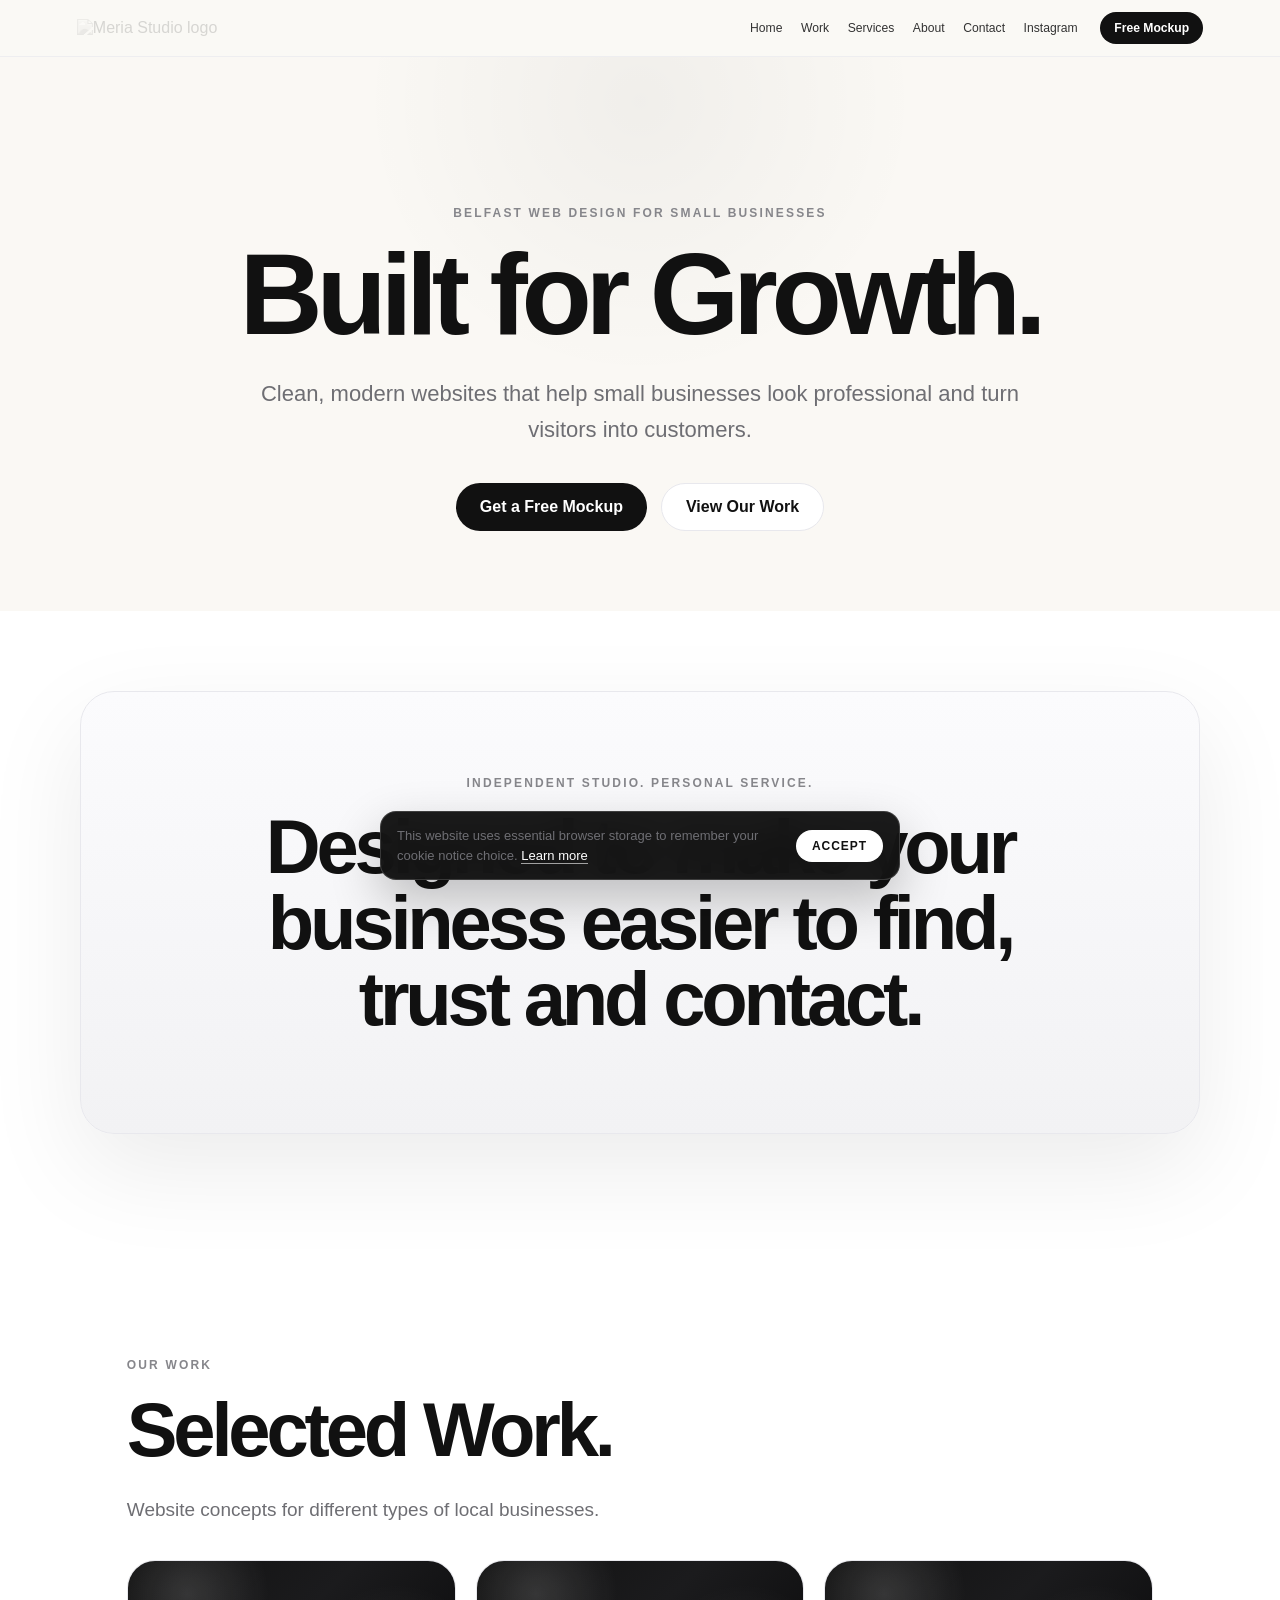
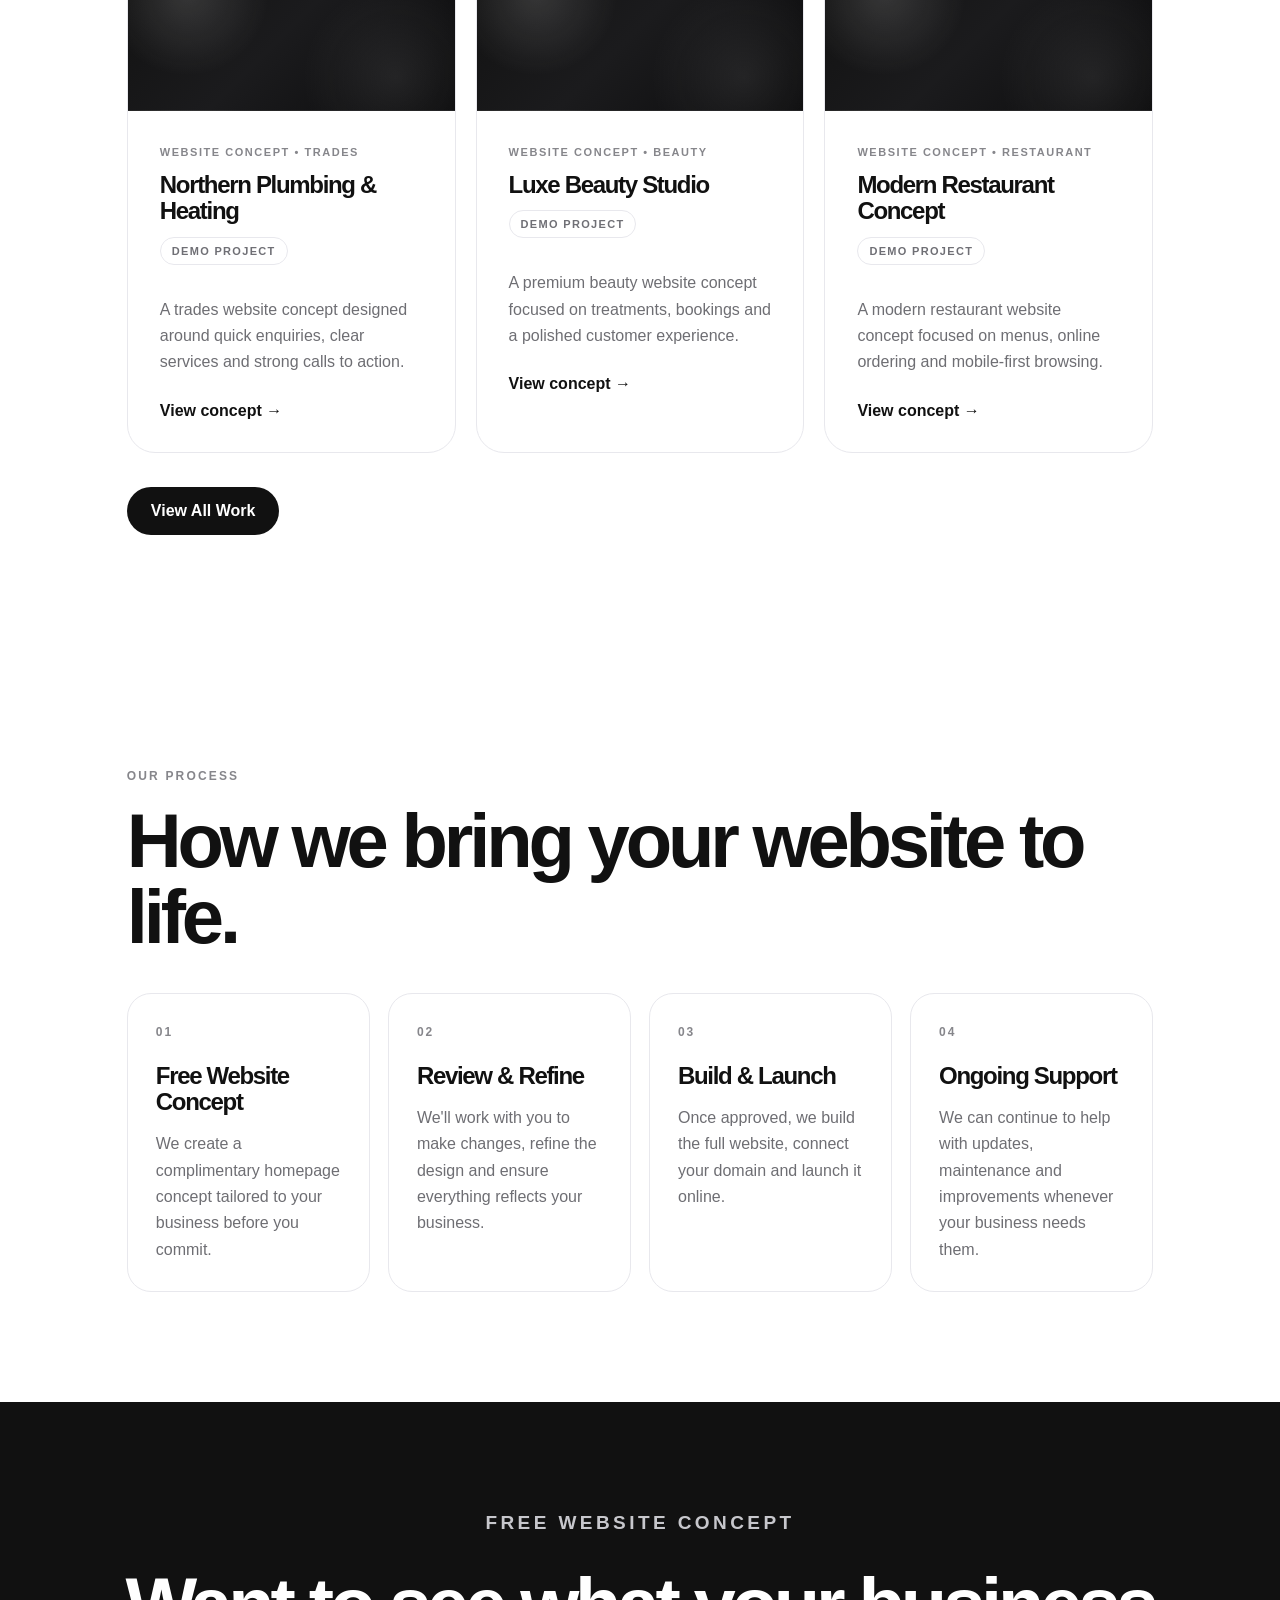
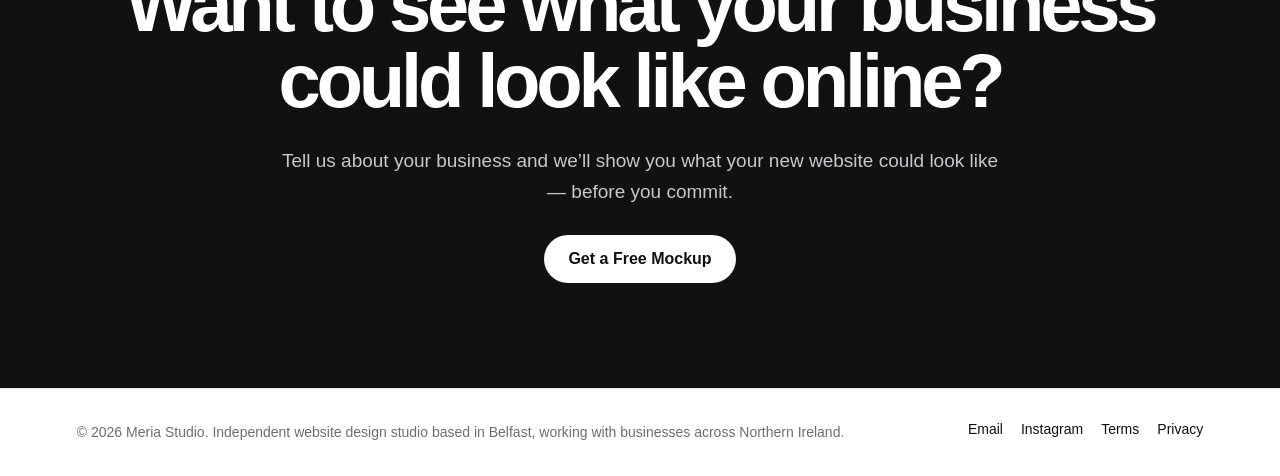
==== commit 67d5345f: "Add files via upload" ====
--- a/index.html
+++ b/index.html
@@ -64,17 +64,17 @@
       <div class="work-grid">
         <article class="work-card"><div class="work-image" aria-hidden="true"></div><div class="work-content">
           <p class="card-label">Website Concept • Trades</p><h3>Northern Plumbing & Heating</h3><span class="concept-badge">Demo Project</span>
-          <p>A trades website concept designed to generate emergency callouts, quote requests and local plumbing leads through clear navigation and strong calls to action.</p>
+          <p>A trades website concept designed around quick enquiries, clear services and strong calls to action.</p>
           <a href="https://meria-studio.github.io/northern-plumbing/" target="_blank" rel="noopener">View concept →</a>
         </div></article>
         <article class="work-card"><div class="work-image" aria-hidden="true"></div><div class="work-content">
           <p class="card-label">Website Concept • Beauty</p><h3>Luxe Beauty Studio</h3><span class="concept-badge">Demo Project</span>
-          <p>A premium beauty salon website concept focused on treatments, bookings, reviews and luxury branding through an elegant customer experience.</p>
+          <p>A premium beauty website concept focused on treatments, bookings and a polished customer experience.</p>
           <a href="https://meria-studio.github.io/luxe-beauty/" target="_blank" rel="noopener">View concept →</a>
         </div></article>
         <article class="work-card"><div class="work-image" aria-hidden="true"></div><div class="work-content">
-          <p class="card-label">Website Concept • Restaurant</p><h3>Bodrum Crumlin Concept</h3><span class="concept-badge">Demo Project</span>
-          <p>A restaurant and takeaway website concept featuring online ordering, featured dishes, customer reviews and a mobile-first design.</p>
+          <p class="card-label">Website Concept • Restaurant</p><h3>Modern Restaurant Concept</h3><span class="concept-badge">Demo Project</span>
+          <p>A modern restaurant website concept focused on menus, online ordering and mobile-first browsing.</p>
           <a href="https://bodrum-premium-dine.lovable.app" target="_blank" rel="noopener">View concept →</a>
         </div></article>
       </div>
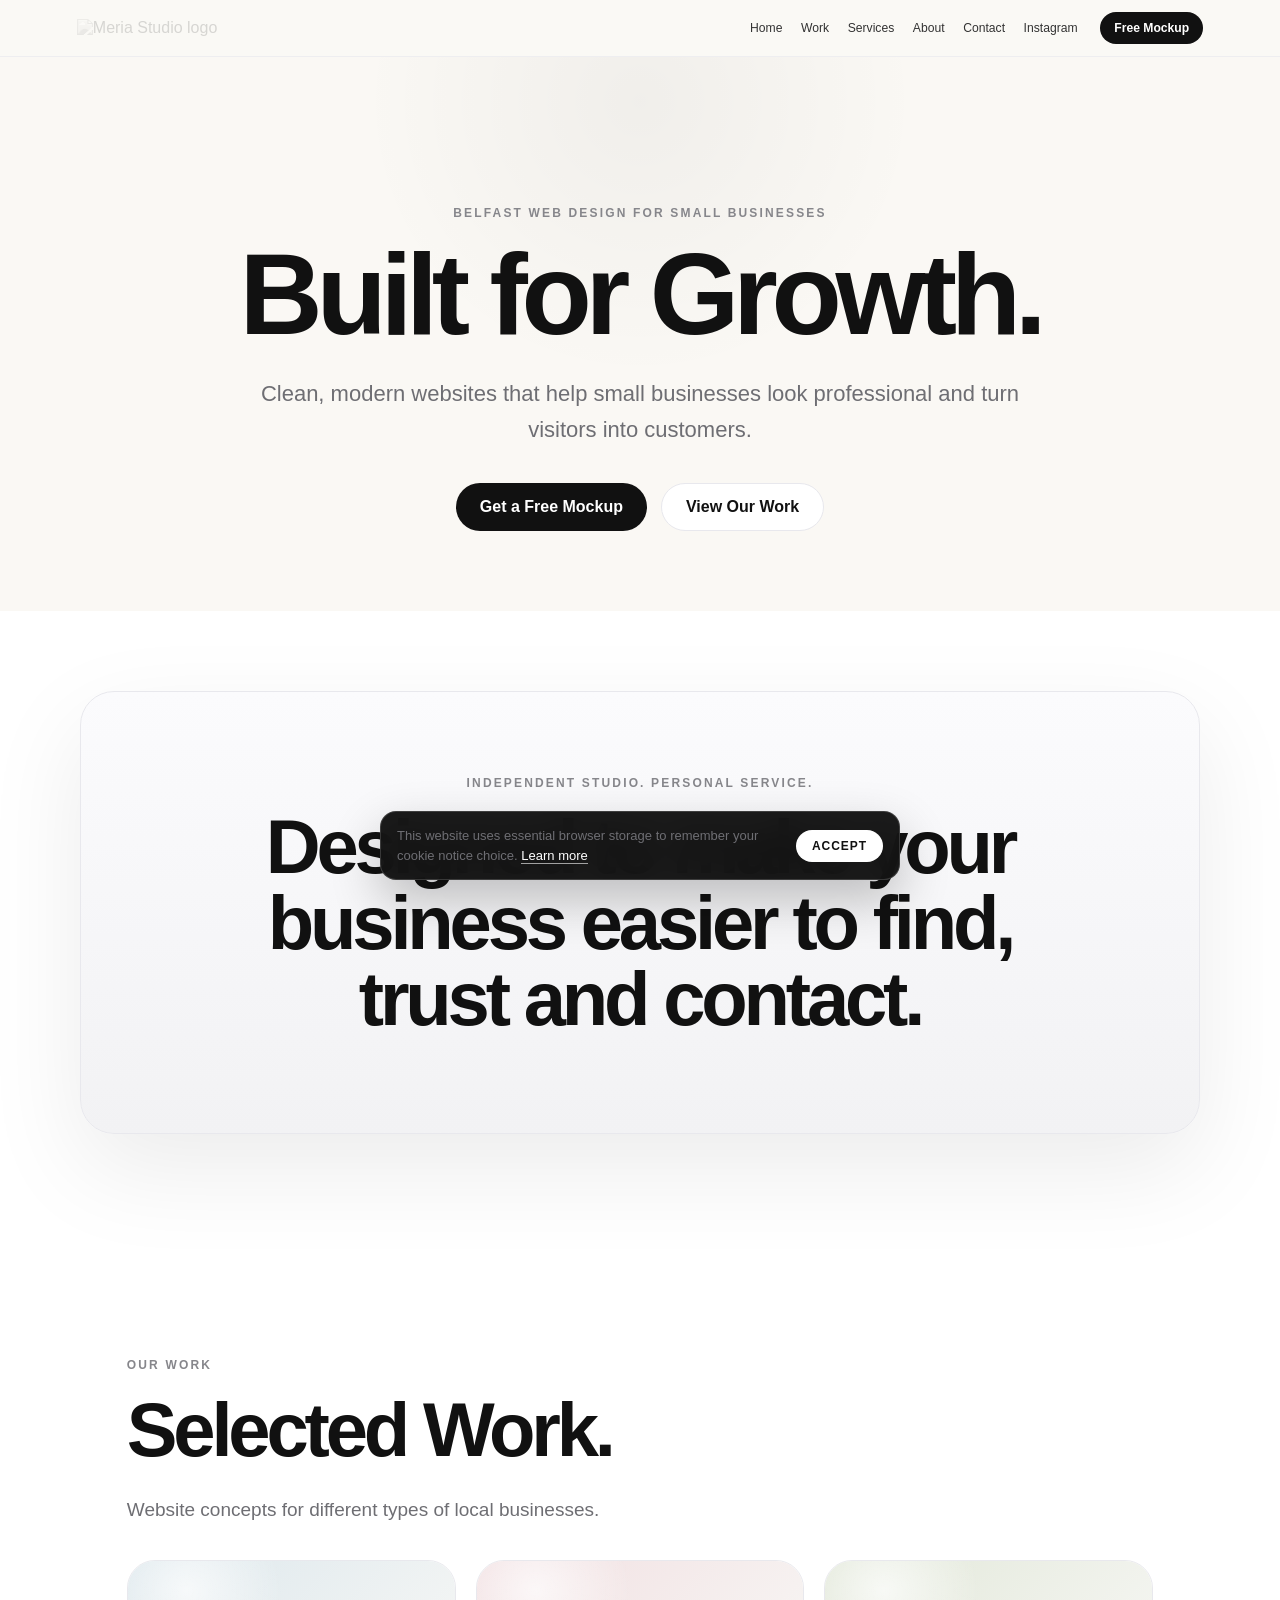
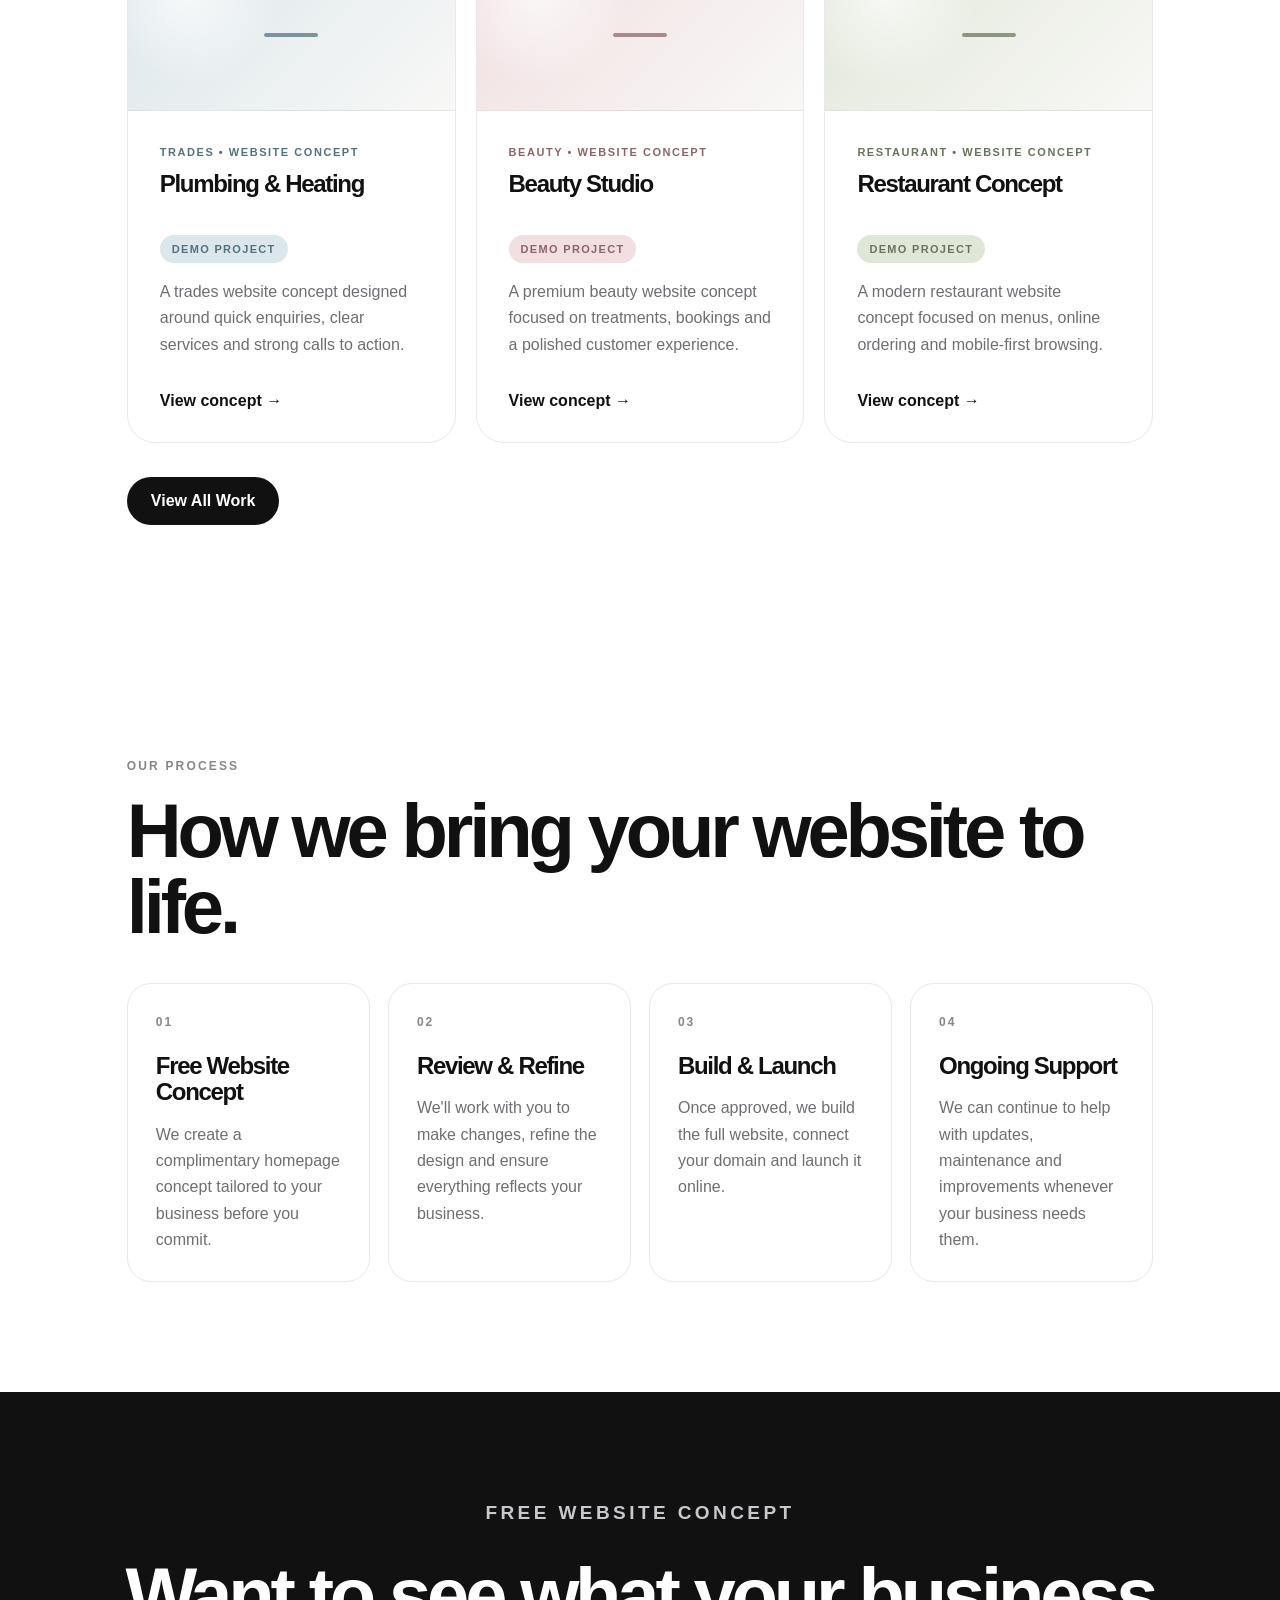
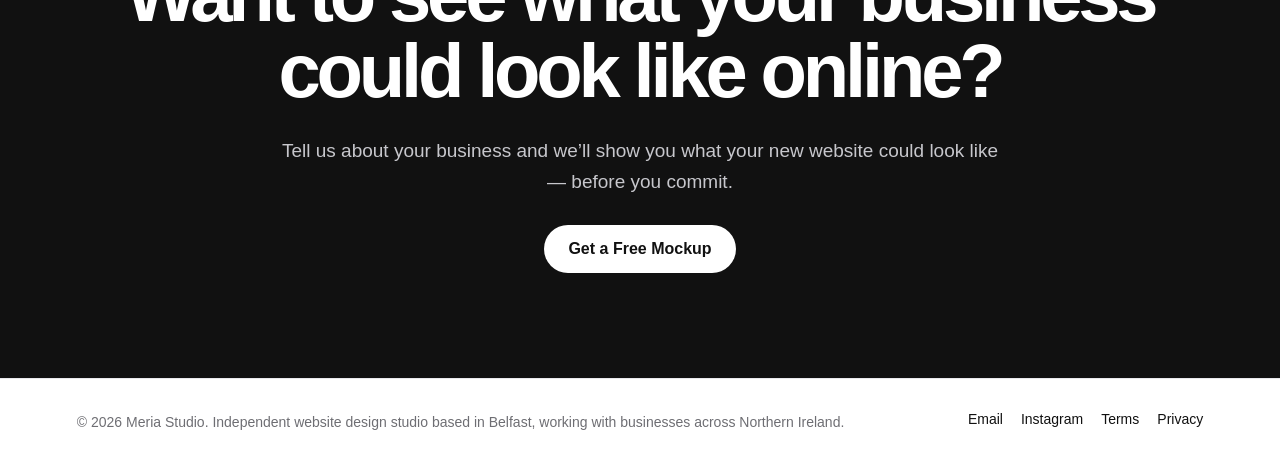
==== commit 773d39dd: "Add files via upload" ====
--- a/index.html
+++ b/index.html
@@ -62,18 +62,18 @@
       <h2>Selected Work.</h2>
       <p class="section-copy">Website concepts for different types of local businesses.</p>
       <div class="work-grid">
-        <article class="work-card"><div class="work-image" aria-hidden="true"></div><div class="work-content">
-          <p class="card-label">Website Concept • Trades</p><h3>Northern Plumbing & Heating</h3><span class="concept-badge">Demo Project</span>
+        <article class="work-card project-plumbing"><div class="work-image" aria-hidden="true"></div><div class="work-content">
+          <p class="card-label">Trades • Website Concept</p><h3>Plumbing & Heating</h3><span class="concept-badge">Demo Project</span>
           <p>A trades website concept designed around quick enquiries, clear services and strong calls to action.</p>
           <a href="https://meria-studio.github.io/northern-plumbing/" target="_blank" rel="noopener">View concept →</a>
         </div></article>
-        <article class="work-card"><div class="work-image" aria-hidden="true"></div><div class="work-content">
-          <p class="card-label">Website Concept • Beauty</p><h3>Luxe Beauty Studio</h3><span class="concept-badge">Demo Project</span>
+        <article class="work-card project-beauty"><div class="work-image" aria-hidden="true"></div><div class="work-content">
+          <p class="card-label">Beauty • Website Concept</p><h3>Beauty Studio</h3><span class="concept-badge">Demo Project</span>
           <p>A premium beauty website concept focused on treatments, bookings and a polished customer experience.</p>
           <a href="https://meria-studio.github.io/luxe-beauty/" target="_blank" rel="noopener">View concept →</a>
         </div></article>
-        <article class="work-card"><div class="work-image" aria-hidden="true"></div><div class="work-content">
-          <p class="card-label">Website Concept • Restaurant</p><h3>Modern Restaurant Concept</h3><span class="concept-badge">Demo Project</span>
+        <article class="work-card project-restaurant"><div class="work-image" aria-hidden="true"></div><div class="work-content">
+          <p class="card-label">Restaurant • Website Concept</p><h3>Restaurant Concept</h3><span class="concept-badge">Demo Project</span>
           <p>A modern restaurant website concept focused on menus, online ordering and mobile-first browsing.</p>
           <a href="https://bodrum-premium-dine.lovable.app" target="_blank" rel="noopener">View concept →</a>
         </div></article>
--- a/styles.css
+++ b/styles.css
@@ -146,3 +146,76 @@
 
 .process-grid-three{grid-template-columns:repeat(3,1fr)}
 @media(max-width:950px){.process-grid-three{grid-template-columns:1fr}}
+
+
+/* Portfolio alignment cleanup */
+.work-grid{align-items:stretch}
+.work-card{height:100%}
+.work-content{
+  display:grid;
+  grid-template-rows:auto minmax(54px,auto) auto 1fr auto;
+  align-content:start;
+}
+.work-content .card-label{
+  min-height:18px;
+  margin-bottom:10px;
+}
+.work-content h3{
+  min-height:54px;
+  display:flex;
+  align-items:flex-start;
+  margin-bottom:10px;
+}
+.work-content .concept-badge{
+  justify-self:start;
+  margin-bottom:16px;
+}
+.work-content p:not(.card-label){
+  margin-top:0;
+}
+.work-content>a{
+  align-self:end;
+  margin-top:18px;
+}
+@media(max-width:950px){
+  .work-content{grid-template-rows:auto auto auto auto auto}
+  .work-content h3{min-height:0}
+}
+
+
+/* Soft project accents — colour without losing the minimal Meria look */
+.project-plumbing{--project-accent:#dce7ec;--project-accent-deep:#55717d}
+.project-beauty{--project-accent:#f1dfe1;--project-accent-deep:#8c6469}
+.project-restaurant{--project-accent:#e1e7d8;--project-accent-deep:#68745c}
+
+.work-card.project-plumbing .work-image,
+.work-card.project-beauty .work-image,
+.work-card.project-restaurant .work-image{
+  background:
+    radial-gradient(circle at 18% 20%,rgba(255,255,255,.72),transparent 32%),
+    linear-gradient(135deg,var(--project-accent),#f8f8f6);
+  border-bottom:1px solid rgba(17,17,17,.05);
+  position:relative;
+}
+.work-card.project-plumbing .work-image::after,
+.work-card.project-beauty .work-image::after,
+.work-card.project-restaurant .work-image::after{
+  content:"";
+  width:54px;
+  height:4px;
+  border-radius:999px;
+  background:var(--project-accent-deep);
+  opacity:.72;
+}
+.work-card.project-plumbing .card-label,
+.work-card.project-beauty .card-label,
+.work-card.project-restaurant .card-label{
+  color:var(--project-accent-deep);
+}
+.work-card.project-plumbing .concept-badge,
+.work-card.project-beauty .concept-badge,
+.work-card.project-restaurant .concept-badge{
+  background:var(--project-accent);
+  border-color:transparent;
+  color:var(--project-accent-deep);
+}
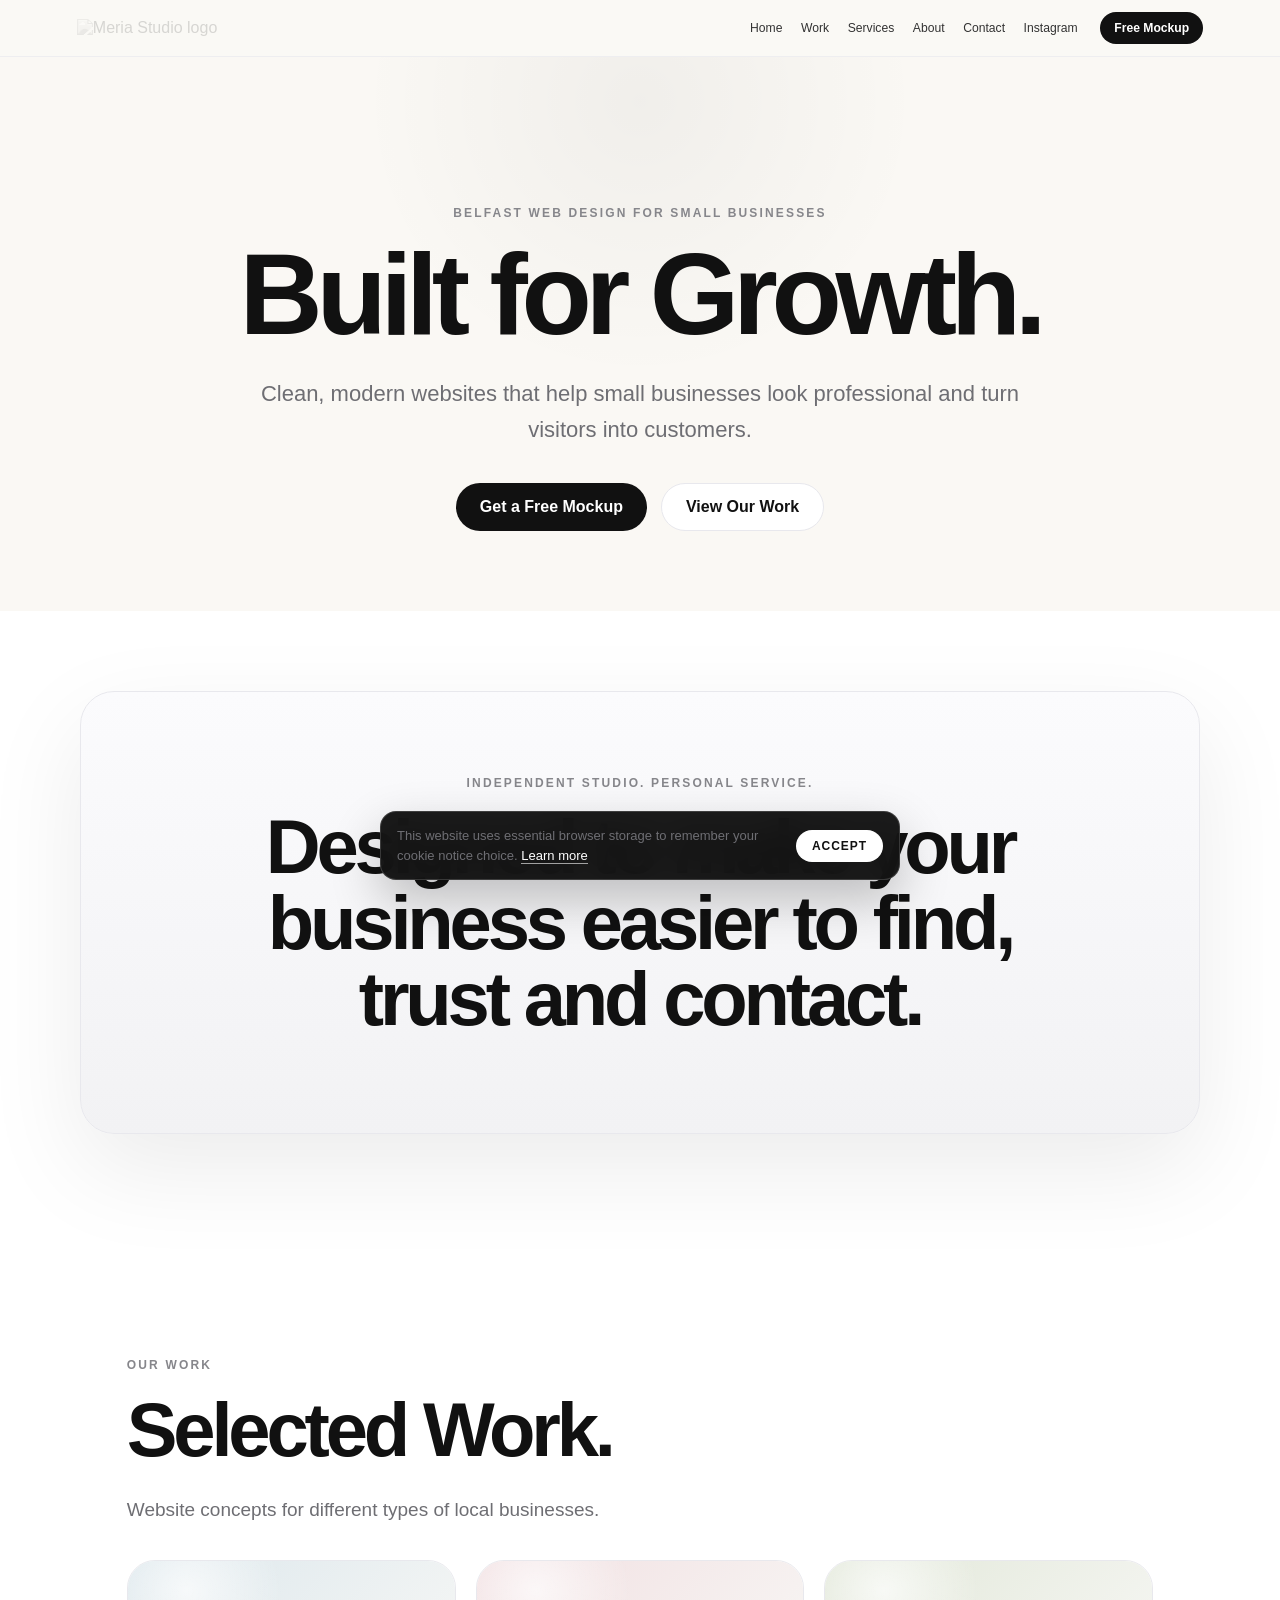
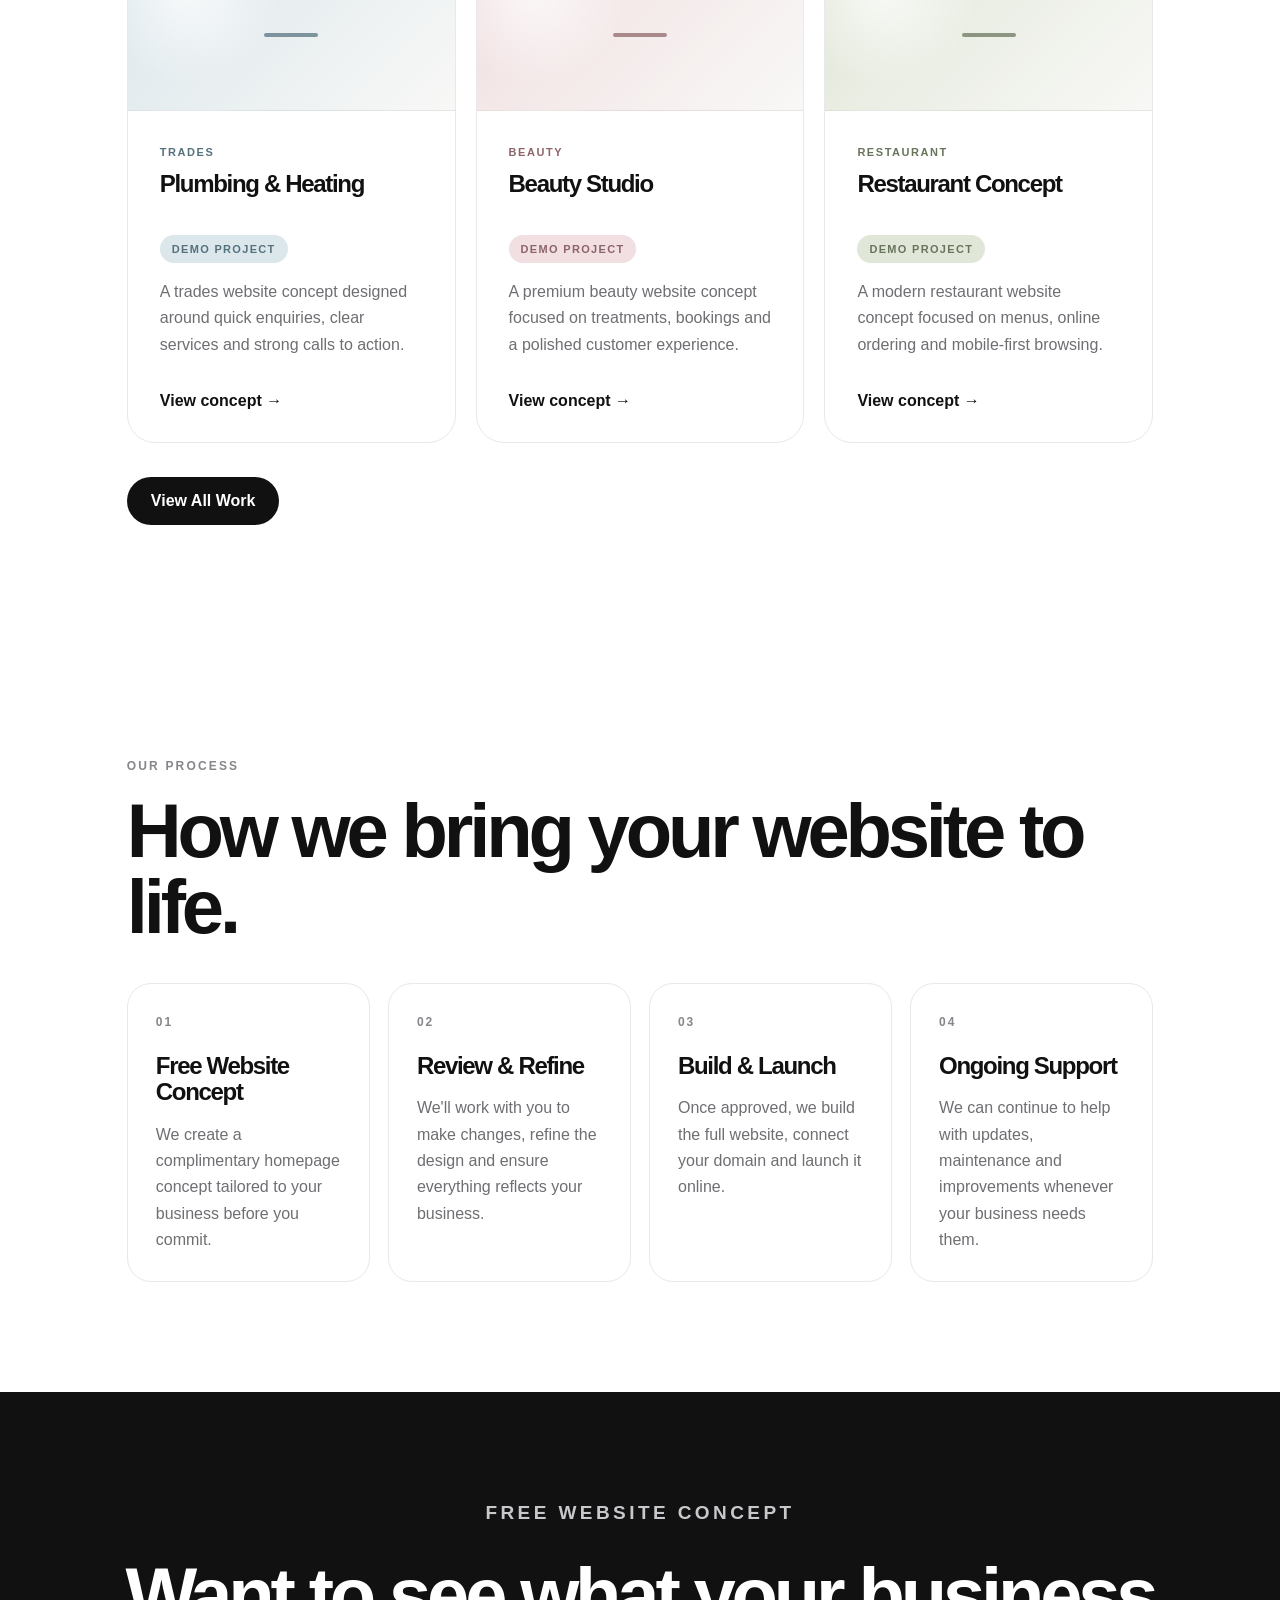
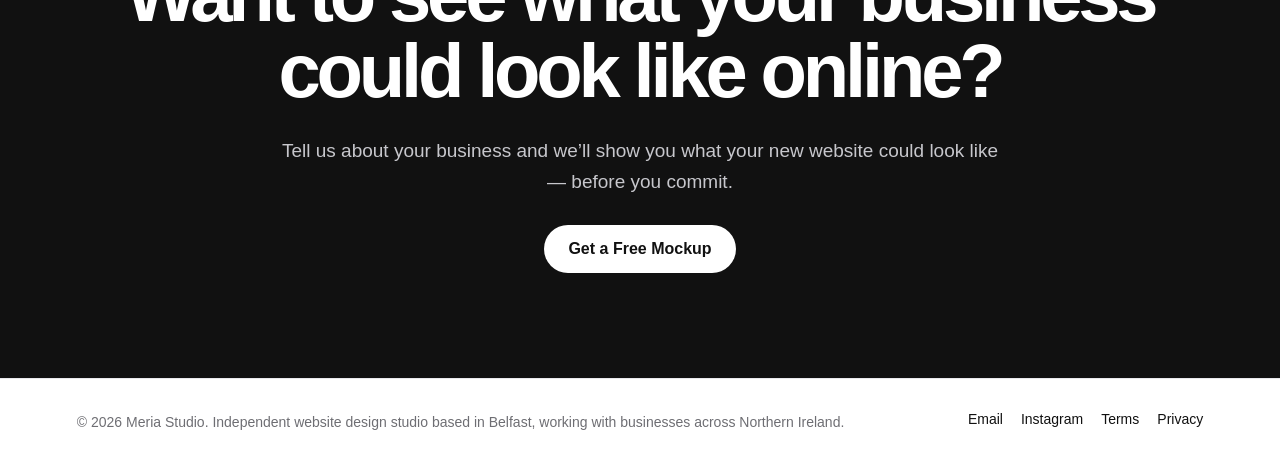
==== commit 6660cc58: "Add files via upload" ====
--- a/index.html
+++ b/index.html
@@ -63,17 +63,17 @@
       <p class="section-copy">Website concepts for different types of local businesses.</p>
       <div class="work-grid">
         <article class="work-card project-plumbing"><div class="work-image" aria-hidden="true"></div><div class="work-content">
-          <p class="card-label">Trades • Website Concept</p><h3>Plumbing & Heating</h3><span class="concept-badge">Demo Project</span>
+          <p class="card-label">Trades</p><h3>Plumbing & Heating</h3><span class="concept-badge">Demo Project</span>
           <p>A trades website concept designed around quick enquiries, clear services and strong calls to action.</p>
           <a href="https://meria-studio.github.io/northern-plumbing/" target="_blank" rel="noopener">View concept →</a>
         </div></article>
         <article class="work-card project-beauty"><div class="work-image" aria-hidden="true"></div><div class="work-content">
-          <p class="card-label">Beauty • Website Concept</p><h3>Beauty Studio</h3><span class="concept-badge">Demo Project</span>
+          <p class="card-label">Beauty</p><h3>Beauty Studio</h3><span class="concept-badge">Demo Project</span>
           <p>A premium beauty website concept focused on treatments, bookings and a polished customer experience.</p>
           <a href="https://meria-studio.github.io/luxe-beauty/" target="_blank" rel="noopener">View concept →</a>
         </div></article>
         <article class="work-card project-restaurant"><div class="work-image" aria-hidden="true"></div><div class="work-content">
-          <p class="card-label">Restaurant • Website Concept</p><h3>Restaurant Concept</h3><span class="concept-badge">Demo Project</span>
+          <p class="card-label">Restaurant</p><h3>Restaurant Concept</h3><span class="concept-badge">Demo Project</span>
           <p>A modern restaurant website concept focused on menus, online ordering and mobile-first browsing.</p>
           <a href="https://bodrum-premium-dine.lovable.app" target="_blank" rel="noopener">View concept →</a>
         </div></article>
